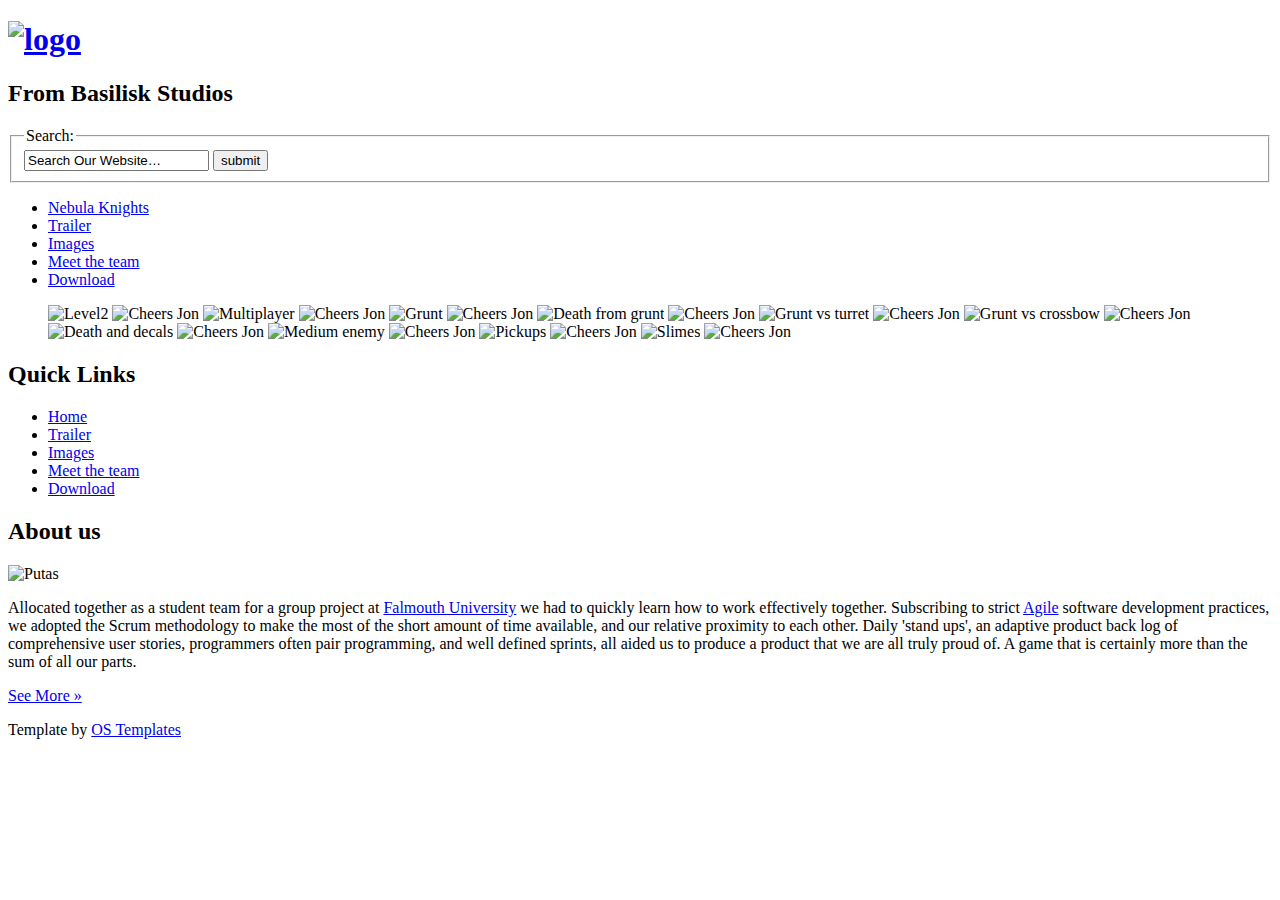
==== images.html @ 6d6c3a45 "Added a css template" ====
<!DOCTYPE html>
<html lang="en" dir="ltr">
<head>
    <title>Nebula Knights</title>
    <meta charset="iso-8859-1">
    <link rel="stylesheet" href="styles/layout.css" type="text/css">
</head>
<body background="images/knightspace1.png">
    <div class="wrapper row1">
        <header id="header" class="clear">
            <div id="hgroup">
                <h1><a href="https://basiliskstudios.github.io/nebulaknights/index.html"><img src="images/logo.jpg" alt="logo" style="width:160px;height:130px;"></a></h1>
                <h2>From Basilisk Studios</h2>
            </div>
            <form action="#" method="post">
                <fieldset>
                    <legend>Search:</legend>
                    <input type="text" value="Search Our Website&hellip;" onFocus="this.value=(this.value=='Search Our Website&hellip;')? '' : this.value ;">
                    <input type="submit" id="sf_submit" value="submit">
                </fieldset>
            </form>
            <nav>
                <ul>
                    <li><a href="https://basiliskstudios.github.io/nebulaknights/index.html">Nebula Knights</a></li>
                    <li><a href="https://basiliskstudios.github.io/nebulaknights/trailer.html">Trailer</a></li>
                    <li><a href="https://basiliskstudios.github.io/nebulaknights/images.html">Images</a></li>
                    <li><a href="https://basiliskstudios.github.io/nebulaknights/meettheteam.html">Meet the team</a></li>
                    <li class="last"><a href="https://basiliskstudios.github.io/nebulaknights/download.html">Download</a></li>
                </ul>
            </nav>
        </header>
    </div>

    <div class="wrapper row2">
        <div id="container" class="clear">
            <!-- Slider -->
            <section id="slider" class="clear">
                <figure>
                    <img src="ingame/web1.jpg" alt="Level2" style="width:1008px;height:567px;">
                    <img src="images/seal.png" alt="Cheers Jon" style="width:100px;height:100px;">
                    <img src="ingame/web2.jpg" alt="Multiplayer" style="width:1008px;height:567px;">
                    <img src="images/seal.png" alt="Cheers Jon" style="width:100px;height:100px;">
                    <img src="ingame/web3.jpg" alt="Grunt" style="width:1008px;height:567px;">
                    <img src="images/seal.png" alt="Cheers Jon" style="width:100px;height:100px;">
                    <img src="ingame/web4.jpg" alt="Death from grunt" style="width:1008px;height:567px;">
                    <img src="images/seal.png" alt="Cheers Jon" style="width:100px;height:100px;">
                    <img src="ingame/web5.jpg" alt="Grunt vs turret" style="width:1008px;height:567px;">
                    <img src="images/seal.png" alt="Cheers Jon" style="width:100px;height:100px;">
                    <img src="ingame/web6.jpg" alt="Grunt vs crossbow" style="width:1008px;height:567px;">
                    <img src="images/seal.png" alt="Cheers Jon" style="width:100px;height:100px;">
                    <img src="ingame/web7.jpg" alt="Death and decals" style="width:1008px;height:567px;">
                    <img src="images/seal.png" alt="Cheers Jon" style="width:100px;height:100px;">
                    <img src="ingame/web8.jpg" alt="Medium enemy" style="width:1008px;height:567px;">
                    <img src="images/seal.png" alt="Cheers Jon" style="width:100px;height:100px;">
                    <img src="ingame/web9.jpg" alt="Pickups" style="width:1008px;height:567px;">
                    <img src="images/seal.png" alt="Cheers Jon" style="width:100px;height:100px;">
                    <img src="ingame/web10.jpg" alt="Slimes" style="width:1008px;height:567px;">
                    <img src="images/seal.png" alt="Cheers Jon" style="width:100px;height:100px;">
                </figure>
            </section>
        </div>
    </div>
    <div class="wrapper row2">
        <div id="container" class="clear">
            <div id="homepage" class="last clear">
                <section class="one_quarter">
                    <h2 class="title">Quick Links</h2>
                    <nav>
                        <ul>
                            <li><a href="https://basiliskstudios.github.io/nebulaknights/index.html">Home</a></li>
                            <li><a href="https://basiliskstudios.github.io/nebulaknights/trailer.html">Trailer</a></li>
                            <li><a href="https://basiliskstudios.github.io/nebulaknights/images.html">Images</a></li>
                            <li><a href="https://basiliskstudios.github.io/nebulaknights/meettheteam.html">Meet the team</a></li>
                            <li class="last"><a href="https://basiliskstudios.github.io/nebulaknights/download.html">Download</a></li>
                        </ul>
                    </nav>
                </section>
                <section class="three_quarter lastbox">
                    <h2 class="title">About us</h2>
                    <img class="imgl" src="images/teamphoto.jpg" alt="Putas" style="width:160px;height:100px;">
                    <p>Allocated together as a student team for a group project at <a href="https://www.falmouth.ac.uk/">Falmouth University</a> we had to quickly learn how to work effectively together.  Subscribing to strict <a href="http://agilemanifesto.org/">Agile</a> software development practices, we adopted the Scrum methodology to make the most of the short amount of time available, and our relative proximity to each other.  Daily 'stand ups', an adaptive product back log of comprehensive user stories, programmers often pair programming, and well defined sprints, all aided us to produce a product that we are all truly proud of.  A game that is certainly more than the sum of all our parts.</p>
                    <footer class="more"><a href="https://basiliskstudios.github.io/nebulaknights/meettheteam.html">See More &raquo;</a></footer>
                </section>
            </div>
        </div>
    </div>
    <div class="wrapper row3">
        <footer id="footer" class="clear">
            <p class="fl_right">Template by <a href="http://www.os-templates.com/" title="Free Website Templates">OS Templates</a></p>
        </footer>
    </div>

</body>
</html>
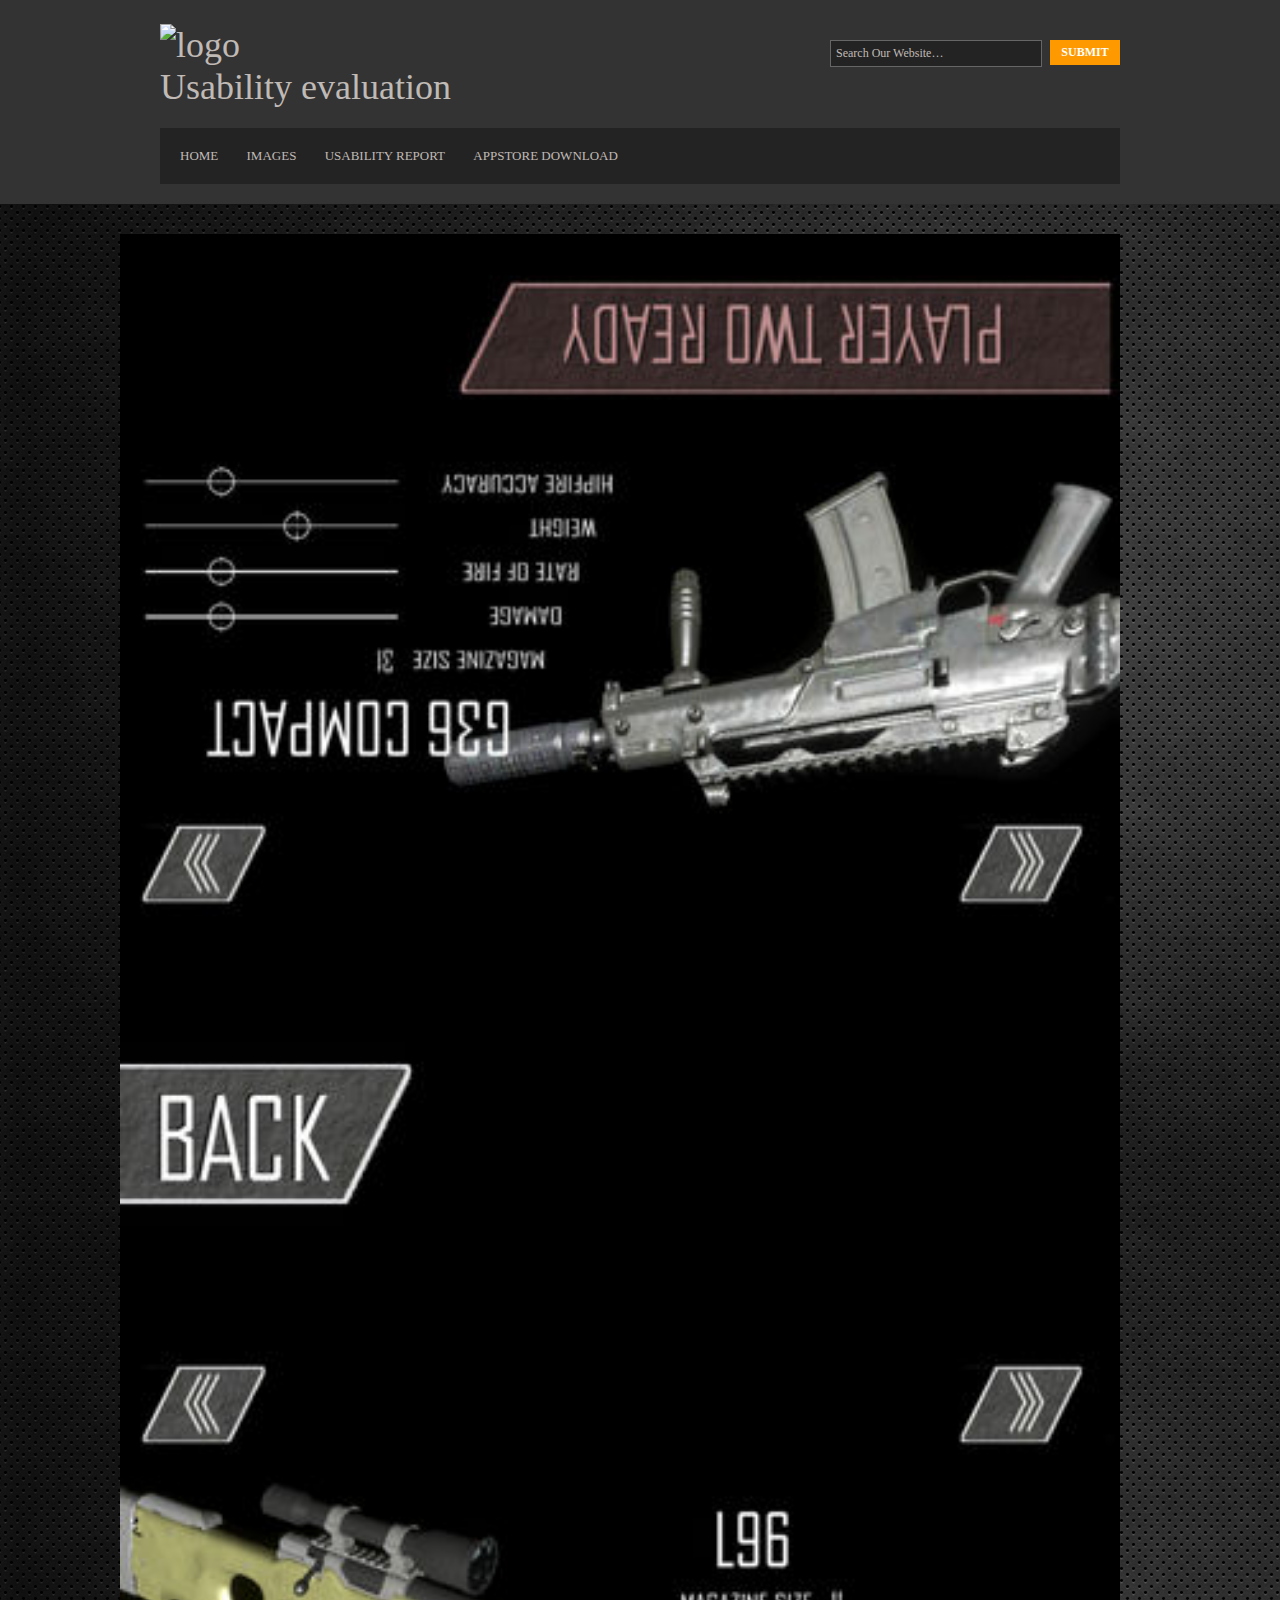
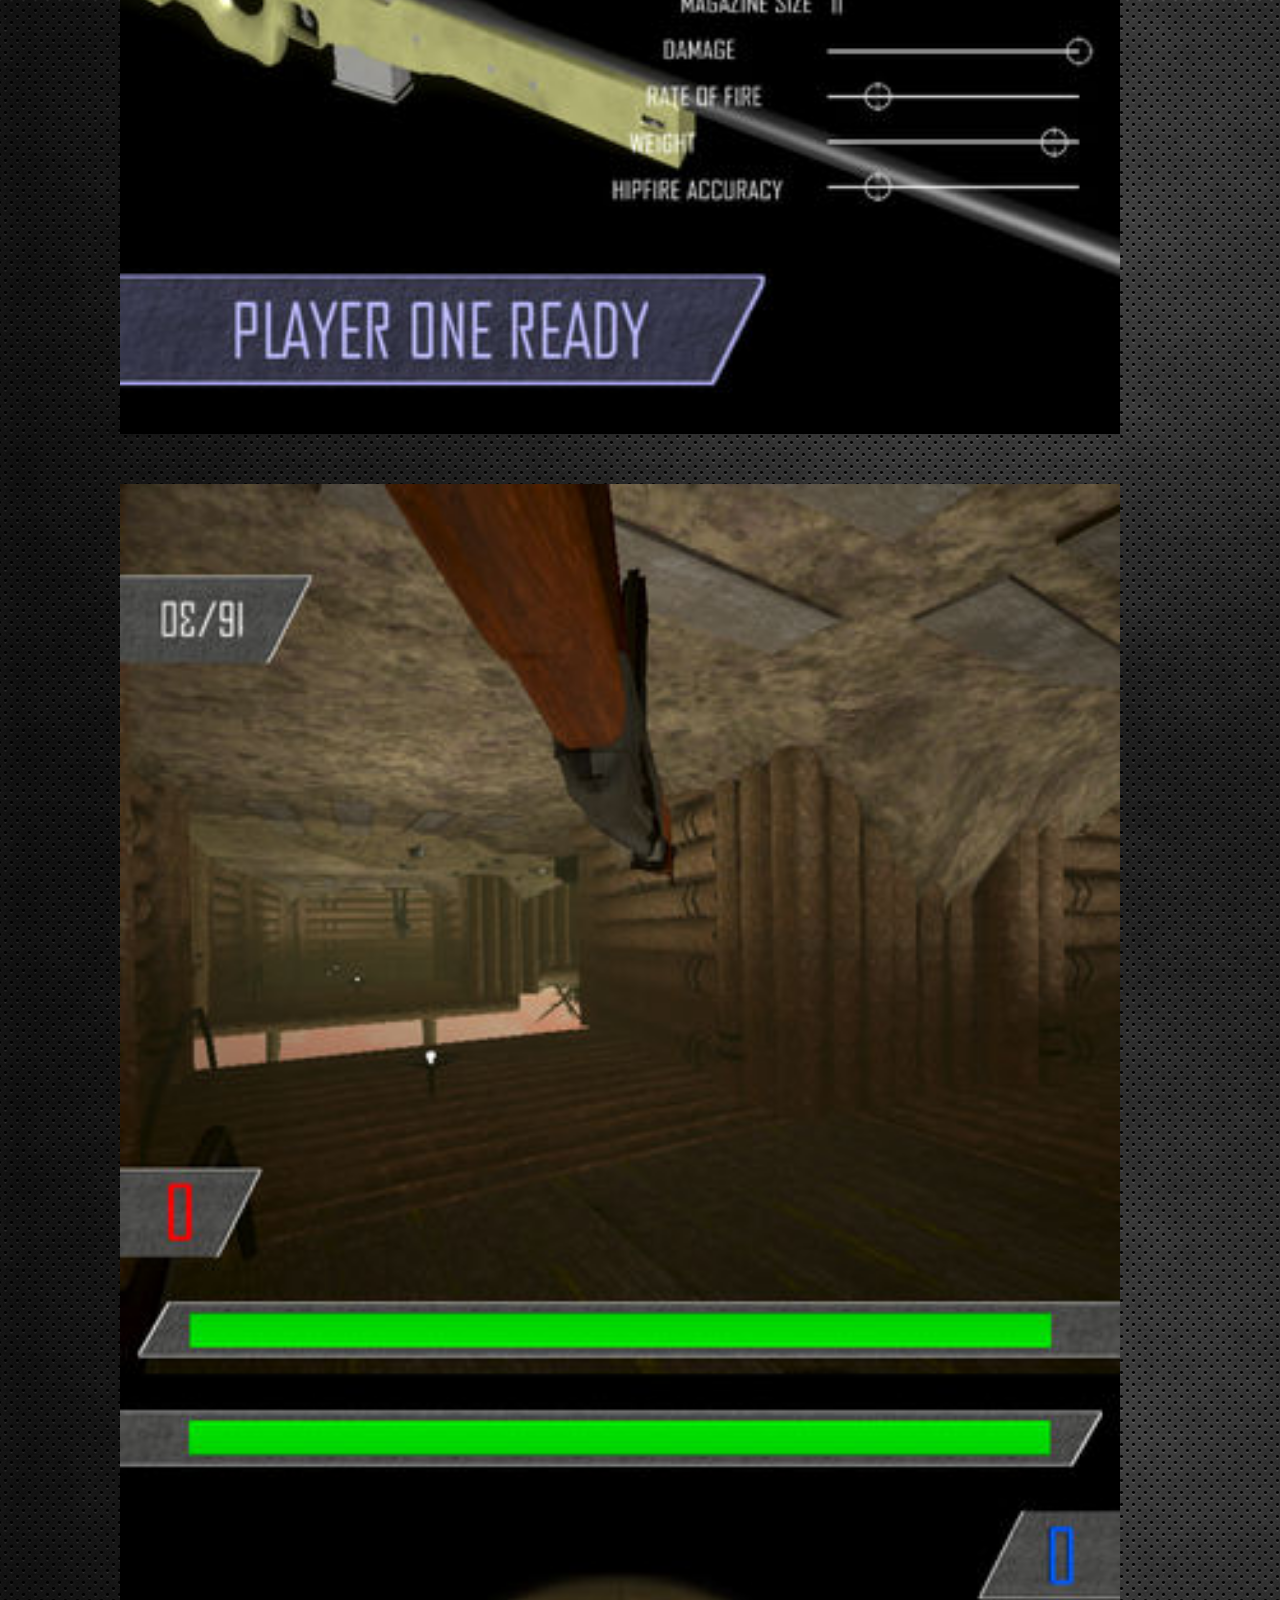
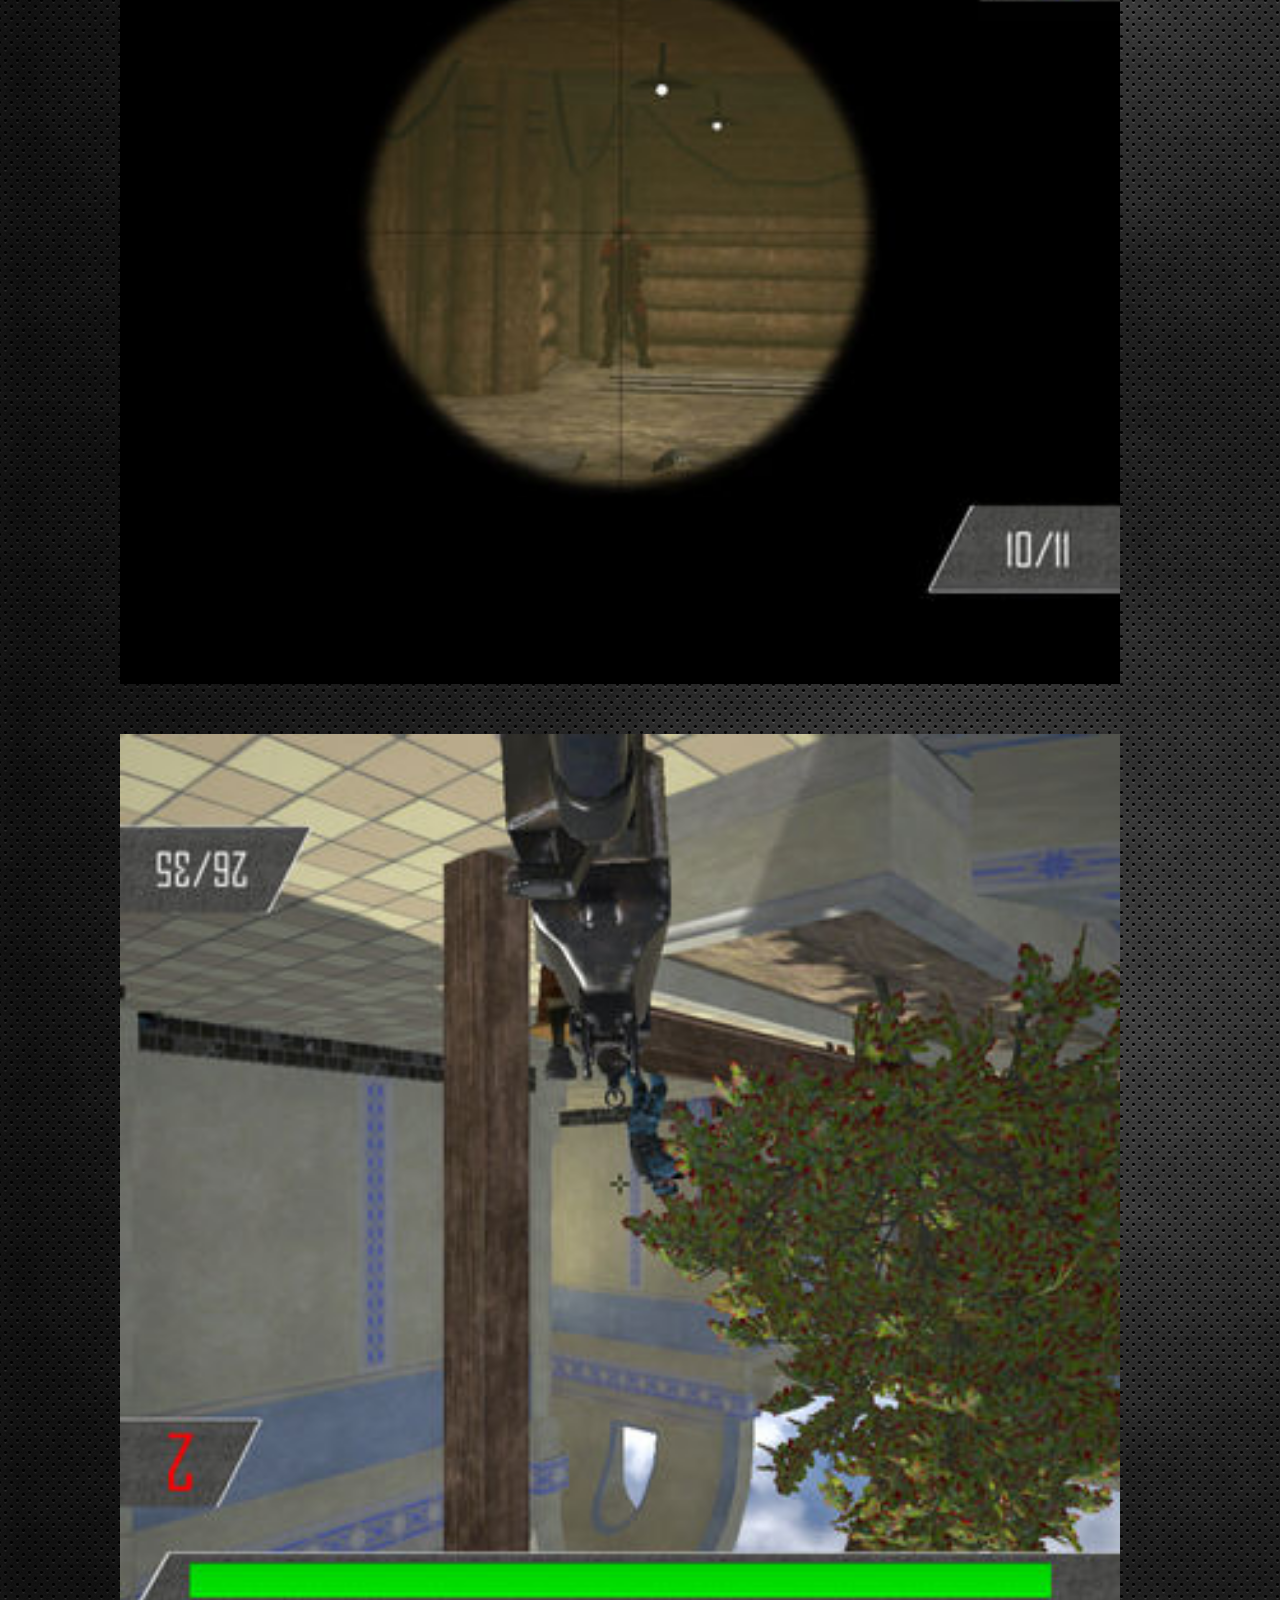
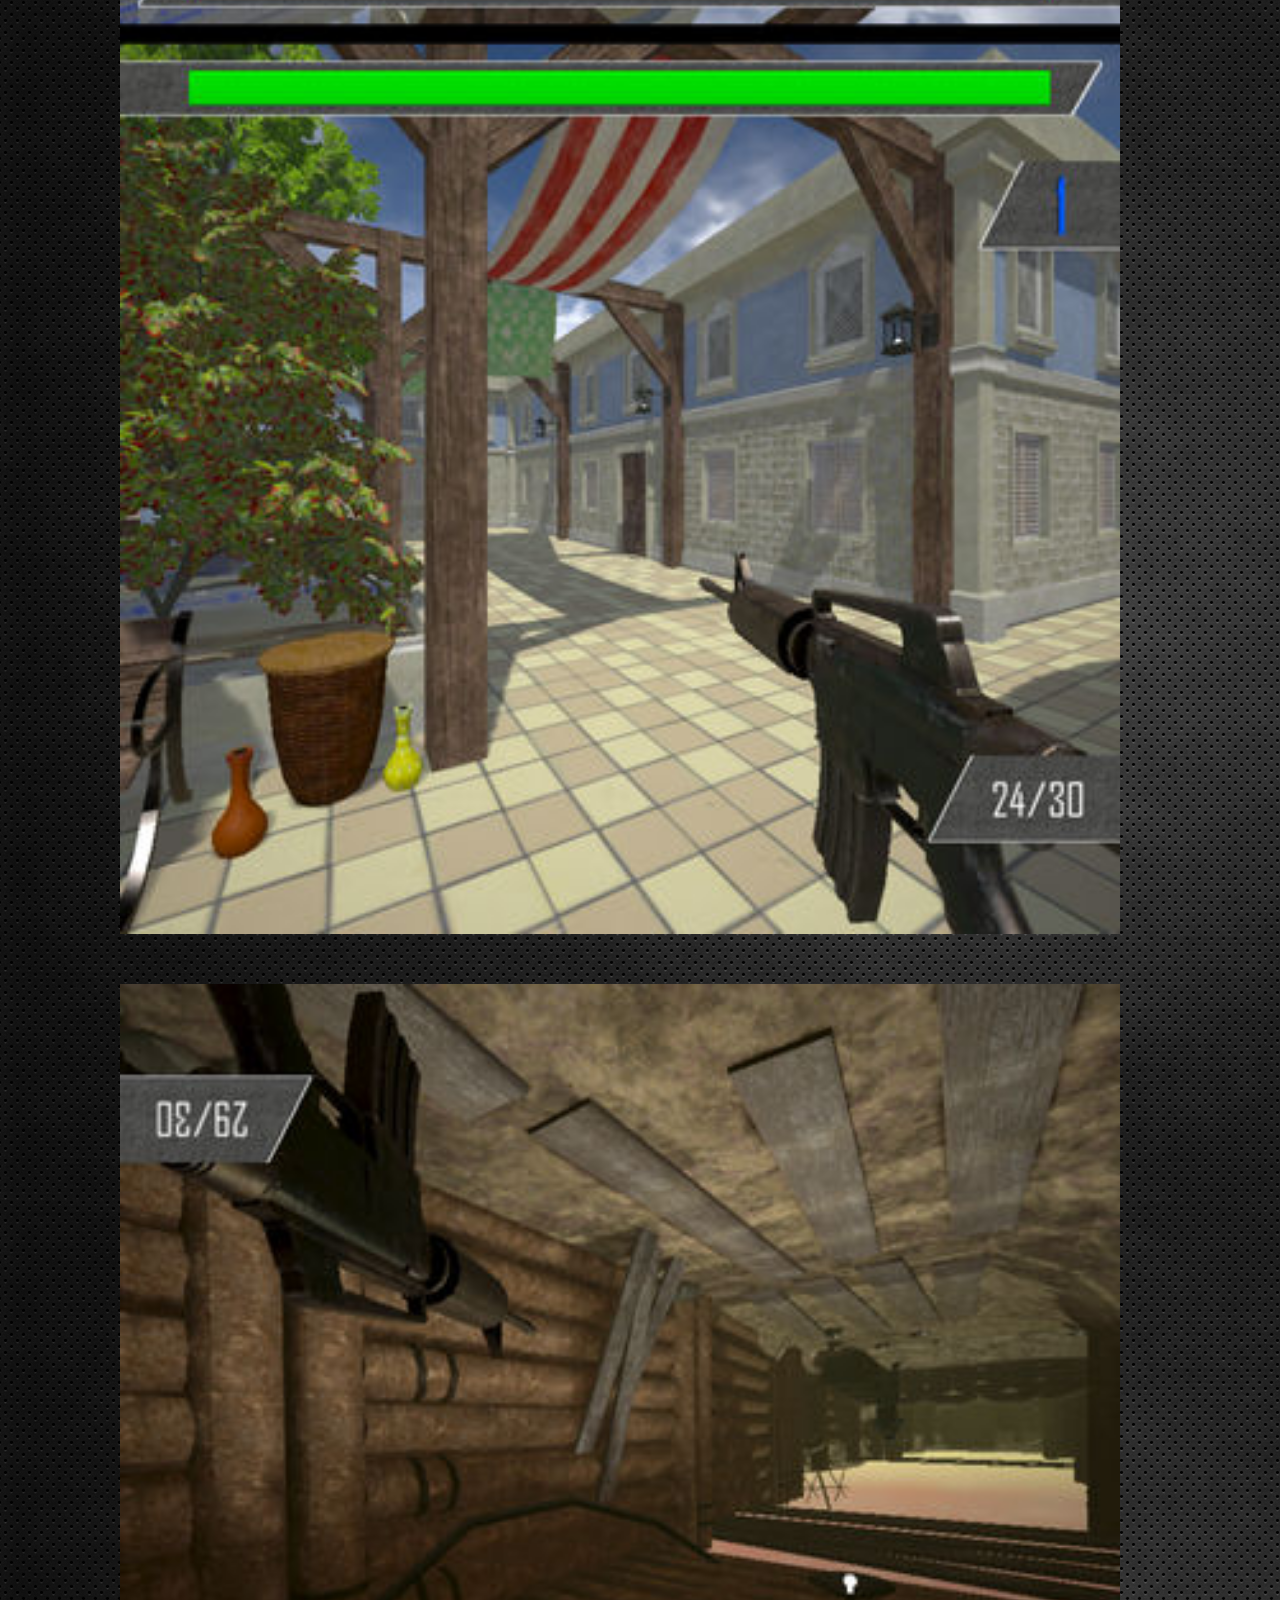
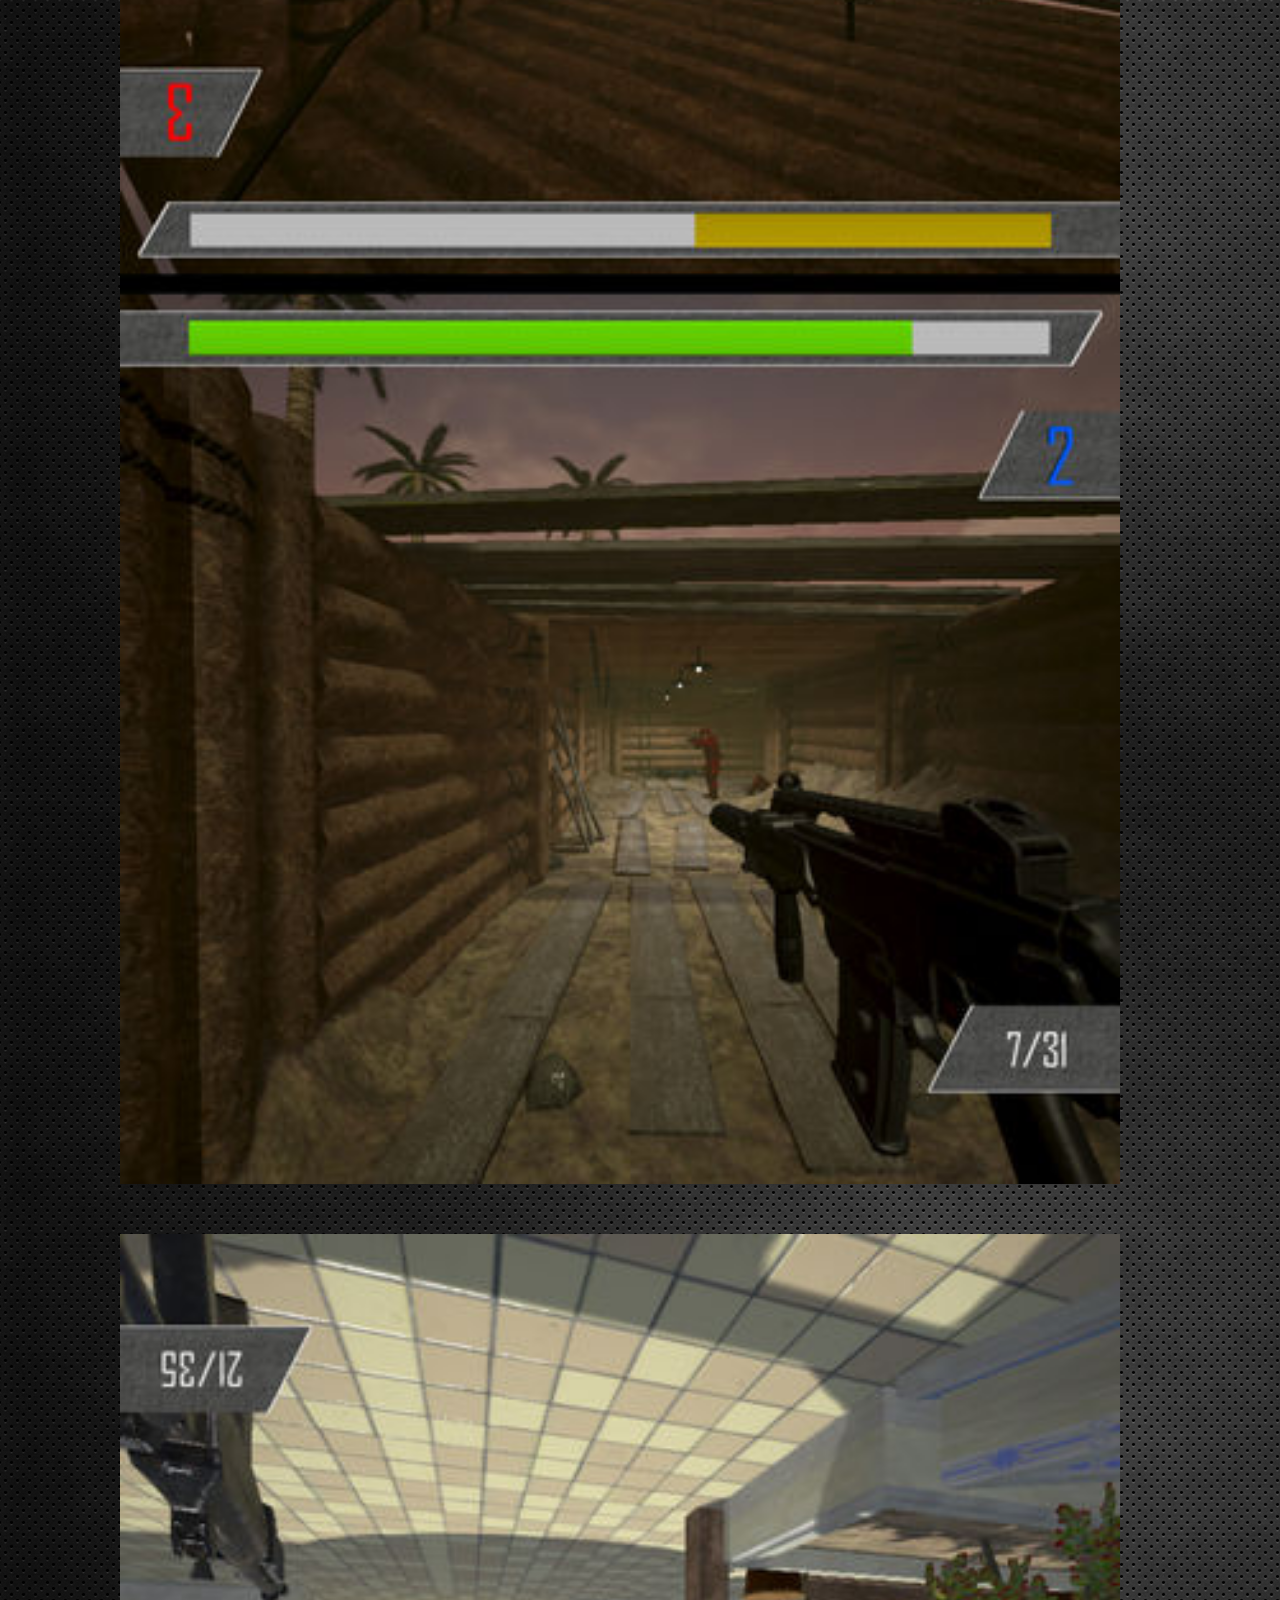
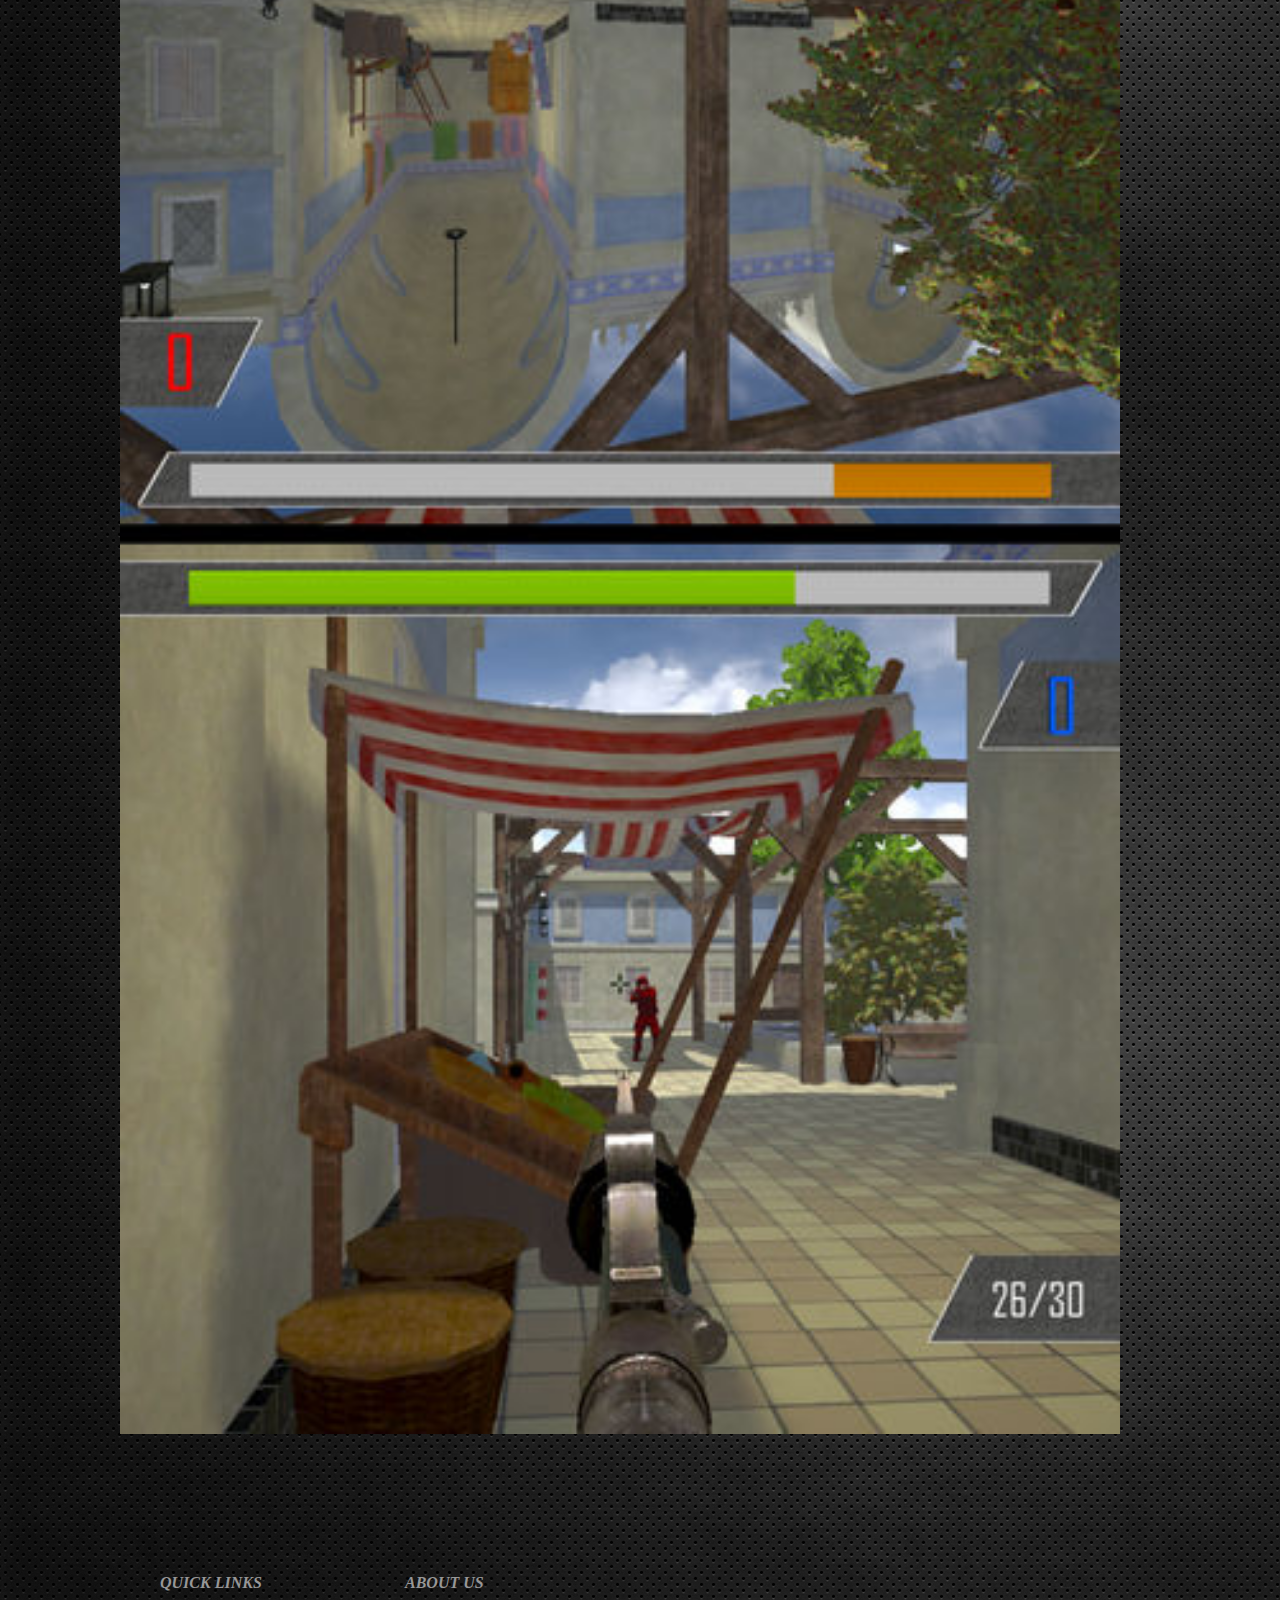
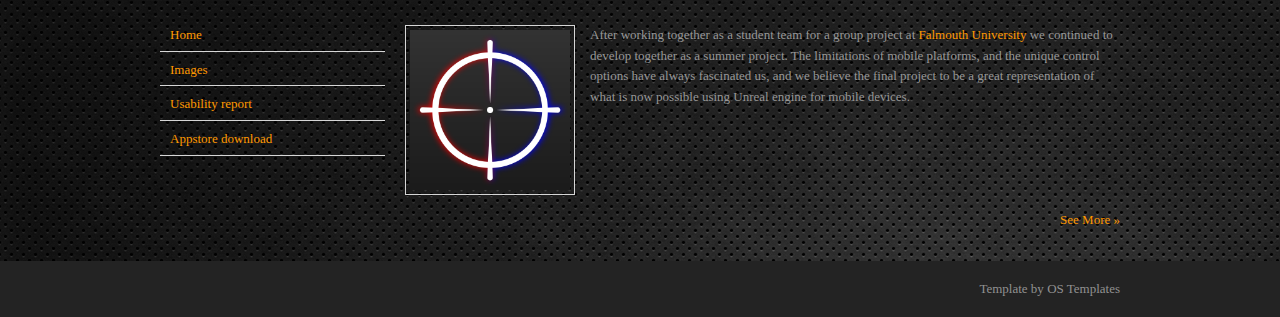
==== commit 70d86142: "Fixed image stretching" ====
--- a/images.html
+++ b/images.html
@@ -1,16 +1,17 @@
 <!DOCTYPE html>
 <html lang="en" dir="ltr">
 <head>
-    <title>Nebula Knights</title>
+    <title>Battle Screens: Multiplayer Shooter - Usability report</title>
     <meta charset="iso-8859-1">
-    <link rel="stylesheet" href="styles/layout.css" type="text/css">
+    <link rel="stylesheet" href="css/layout.css" type="text/css">
+    <!--[if lt IE 9]><script src="scripts/html5shiv.js"></script><![endif]-->
 </head>
-<body background="images/knightspace1.png">
+<body background="images/metal.jpg">
     <div class="wrapper row1">
         <header id="header" class="clear">
             <div id="hgroup">
-                <h1><a href="https://basiliskstudios.github.io/nebulaknights/index.html"><img src="images/logo.jpg" alt="logo" style="width:160px;height:130px;"></a></h1>
-                <h2>From Basilisk Studios</h2>
+                <h1><a href="https://stompyy.github.io/comp210-interface-evaluation/index.html"><img src="images/BSLogo1024.PNG" alt="logo" style="width:1014px;height:193px;"></a></h1>
+                <h1>Usability evaluation</h1>
             </div>
             <form action="#" method="post">
                 <fieldset>
@@ -21,11 +22,10 @@
             </form>
             <nav>
                 <ul>
-                    <li><a href="https://basiliskstudios.github.io/nebulaknights/index.html">Nebula Knights</a></li>
-                    <li><a href="https://basiliskstudios.github.io/nebulaknights/trailer.html">Trailer</a></li>
-                    <li><a href="https://basiliskstudios.github.io/nebulaknights/images.html">Images</a></li>
-                    <li><a href="https://basiliskstudios.github.io/nebulaknights/meettheteam.html">Meet the team</a></li>
-                    <li class="last"><a href="https://basiliskstudios.github.io/nebulaknights/download.html">Download</a></li>
+                    <li><a href="https://stompyy.github.io/comp210-interface-evaluation/index.html">Home</a></li>
+                    <li><a href="https://stompyy.github.io/comp210-interface-evaluation/images.html">Images</a></li>
+                    <li><a href="https://stompyy.github.io/comp210-interface-evaluation/usability.html">Usability report</a></li>
+                    <li class="last"><a href="https://itunes.apple.com/us/app/battle-screens-multiplayer-shooter/id1265632895?mt=8">Appstore download</a></li>
                 </ul>
             </nav>
         </header>
@@ -36,59 +36,48 @@
             <!-- Slider -->
             <section id="slider" class="clear">
                 <figure>
-                    <img src="ingame/web1.jpg" alt="Level2" style="width:1008px;height:567px;">
-                    <img src="images/seal.png" alt="Cheers Jon" style="width:100px;height:100px;">
-                    <img src="ingame/web2.jpg" alt="Multiplayer" style="width:1008px;height:567px;">
-                    <img src="images/seal.png" alt="Cheers Jon" style="width:100px;height:100px;">
-                    <img src="ingame/web3.jpg" alt="Grunt" style="width:1008px;height:567px;">
-                    <img src="images/seal.png" alt="Cheers Jon" style="width:100px;height:100px;">
-                    <img src="ingame/web4.jpg" alt="Death from grunt" style="width:1008px;height:567px;">
-                    <img src="images/seal.png" alt="Cheers Jon" style="width:100px;height:100px;">
-                    <img src="ingame/web5.jpg" alt="Grunt vs turret" style="width:1008px;height:567px;">
-                    <img src="images/seal.png" alt="Cheers Jon" style="width:100px;height:100px;">
-                    <img src="ingame/web6.jpg" alt="Grunt vs crossbow" style="width:1008px;height:567px;">
-                    <img src="images/seal.png" alt="Cheers Jon" style="width:100px;height:100px;">
-                    <img src="ingame/web7.jpg" alt="Death and decals" style="width:1008px;height:567px;">
-                    <img src="images/seal.png" alt="Cheers Jon" style="width:100px;height:100px;">
-                    <img src="ingame/web8.jpg" alt="Medium enemy" style="width:1008px;height:567px;">
-                    <img src="images/seal.png" alt="Cheers Jon" style="width:100px;height:100px;">
-                    <img src="ingame/web9.jpg" alt="Pickups" style="width:1008px;height:567px;">
-                    <img src="images/seal.png" alt="Cheers Jon" style="width:100px;height:100px;">
-                    <img src="ingame/web10.jpg" alt="Slimes" style="width:1008px;height:567px;">
-                    <img src="images/seal.png" alt="Cheers Jon" style="width:100px;height:100px;">
+                    <img src="images/WeaponSelect392x696bb.jpg" alt="Weapon select" style="width:1000px;height:1800px;margin-bottom:50px;">
+                    <img src="images/SnipeTrenches392x696bb.jpg" alt="Trenches snipe" style="width:1000px;height:1800px;margin-bottom:50px;">
+                    <img src="images/ARsBazaar392x696bb.jpg" alt="Bazaar" style="width:1000px;height:1800px;margin-bottom:50px;">
+                    <img src="images/ARsTrenches392x696bb.jpg" alt="Trenches AR" style="width:1000px;height:1800px;margin-bottom:50px;">
+                    <img src="images/ARs2Bazaar392x696bb.jpg" alt="Bazaar" style="width:1000px;height:1800px;margin-bottom:50px;">
                 </figure>
             </section>
         </div>
     </div>
     <div class="wrapper row2">
         <div id="container" class="clear">
+            <!-- ########################################################################################## -->
+            <!-- ########################################################################################## -->
+            <!-- ########################################################################################## -->
+            <!-- ########################################################################################## -->
             <div id="homepage" class="last clear">
                 <section class="one_quarter">
                     <h2 class="title">Quick Links</h2>
                     <nav>
                         <ul>
-                            <li><a href="https://basiliskstudios.github.io/nebulaknights/index.html">Home</a></li>
-                            <li><a href="https://basiliskstudios.github.io/nebulaknights/trailer.html">Trailer</a></li>
-                            <li><a href="https://basiliskstudios.github.io/nebulaknights/images.html">Images</a></li>
-                            <li><a href="https://basiliskstudios.github.io/nebulaknights/meettheteam.html">Meet the team</a></li>
-                            <li class="last"><a href="https://basiliskstudios.github.io/nebulaknights/download.html">Download</a></li>
+                            <li><a href="https://stompyy.github.io/comp210-interface-evaluation/index.html">Home</a></li>
+                            <li><a href="https://stompyy.github.io/comp210-interface-evaluation/images.html">Images</a></li>
+                            <li><a href="https://stompyy.github.io/comp210-interface-evaluation/usability.html">Usability report</a></li>
+                            <li class="last"><a href="https://itunes.apple.com/us/app/battle-screens-multiplayer-shooter/id1265632895?mt=8">Appstore download</a></li>
                         </ul>
                     </nav>
                 </section>
                 <section class="three_quarter lastbox">
                     <h2 class="title">About us</h2>
-                    <img class="imgl" src="images/teamphoto.jpg" alt="Putas" style="width:160px;height:100px;">
-                    <p>Allocated together as a student team for a group project at <a href="https://www.falmouth.ac.uk/">Falmouth University</a> we had to quickly learn how to work effectively together.  Subscribing to strict <a href="http://agilemanifesto.org/">Agile</a> software development practices, we adopted the Scrum methodology to make the most of the short amount of time available, and our relative proximity to each other.  Daily 'stand ups', an adaptive product back log of comprehensive user stories, programmers often pair programming, and well defined sprints, all aided us to produce a product that we are all truly proud of.  A game that is certainly more than the sum of all our parts.</p>
-                    <footer class="more"><a href="https://basiliskstudios.github.io/nebulaknights/meettheteam.html">See More &raquo;</a></footer>
+                    <img class="imgl" src="images/AppIcon.png" alt="AppIcon" style="width:160px;height:160px;">
+                    <p>After working together as a student team for a group project at <a href="https://www.falmouth.ac.uk/">Falmouth University</a> we continued to develop together as a summer project.  The limitations of mobile platforms, and the unique control options have always fascinated us, and we believe the final project to be a great representation of what is now possible using Unreal engine for mobile devices.</p>
+                    <footer class="more"><a href="https://stompyy.github.io/comp210-interface-evaluation/images.html">See More &raquo;</a></footer>
                 </section>
             </div>
+            <!-- / content body -->
         </div>
     </div>
+    <!-- Footer -->
     <div class="wrapper row3">
         <footer id="footer" class="clear">
             <p class="fl_right">Template by <a href="http://www.os-templates.com/" title="Free Website Templates">OS Templates</a></p>
         </footer>
     </div>
-
 </body>
 </html>
--- a/css/layout.css
+++ b/css/layout.css
@@ -0,0 +1,152 @@
+w/*
+HTML 5 Template Name: Basic 90
+File: Layout CSS
+Author: OS Templates
+Author URI: http://www.os-templates.com/
+Licence: <a href="http://www.os-templates.com/template-terms">Website Template Licence</a>
+*/
+
+html{overflow-y:scroll;} /* Forces a scrollbar when the viewport is larger than the websites content - CSS3 */
+
+body{margin:0; padding:0; font-size:13px; font-family:Georgia, "Times New Roman", Times, serif; color:#919191; background-color:#232323;}
+
+.clear:after{content:"."; display:block; height:0; clear:both; visibility:hidden; line-height:0;}
+.clear{display:block; clear:both;}
+html[xmlns] .clear{display:block;}
+* html .clear{height:1%;}
+
+a{outline:none; text-decoration:none;}
+
+code{font-weight:normal; font-style:normal; font-family:Georgia, "Times New Roman", Times, serif;}
+
+.fl_left{float:left;}
+.fl_right{float:right;}
+
+img{margin:0; padding:0; border:none; line-height:normal; vertical-align:middle;}
+.imgholder, .imgl, .imgr{padding:4px; border:1px solid #D6D6D6; text-align:center;}
+.imgl{float:left; margin:0 15px 15px 0; clear:left;}
+.imgr{float:right; margin:0 0 15px 15px; clear:right;}
+
+/*----------------------------------------------HTML 5 Overrides-------------------------------------*/
+
+address, article, aside, figcaption, figure, footer, header, nav, section{display:block; margin:0; padding:0;}
+
+q{display:block; padding:0 10px 8px 10px; color:#979797; background-color:#ECECEC; font-style:italic; line-height:normal;}
+q:before{content:'� '; font-size:26px;}
+q:after{content:' �'; font-size:26px; line-height:0;}
+
+/* ----------------------------------------------Wrapper-------------------------------------*/
+
+div.wrapper{display:block; width:100%; margin:0; padding:0; text-align:left;}
+
+.row1, .row1 a{color:#C0BAB6; background-color:#333333;}
+.row2 {
+    color: #979797;
+    background-image: url("background.png");
+    background-repeat: no-repeat;
+}
+.row2 a{color:#FF9900; }
+.row3, .row3 a{color:#919191; background-color:#232323;}
+
+/*----------------------------------------------Generalise-------------------------------------*/
+
+#header, #container, #footer{display:block; width:960px; margin:0 auto;}
+
+nav ul{margin:0; padding:0; list-style:none;}
+
+h1, h2, h3, h4, h5, h6{margin:0; padding:0; font-size:22px; font-weight:normal; font-style:italic; line-height:normal;}
+
+address{font-style:normal;}
+
+blockquote, q{display:block; padding:8px 10px; color:#979797; background-color:#ECECEC; font-style:italic; line-height:normal;}
+blockquote:before, q:before{content:'� '; font-size:26px;}
+blockquote:after, q:after{content:' �'; font-size:26px; line-height:0;}
+
+form, fieldset, legend{margin:0; padding:0; border:none;}
+legend{display:none;}
+input, textarea, select{font-size:12px; font-family:Georgia,"Times New Roman",Times,serif;}
+
+.one_quarter, .two_quarter, .three_quarter, .four_quarter{display:block; float:left; margin:0 20px 0 0;}
+.one_quarter{width:225px;}
+.two_quarter{width:470px;}
+.three_quarter{width:715px;}
+.four_quarter{width:960px; float:none; margin-right:0; clear:both;}
+
+.one_third, .two_third, .three_third{display:block; float:left; margin:0 30px 0 0;}
+.one_third{width:300px;}
+.two_third{width:630px;}
+.three_third{width:960px; float:none; margin-right:0; clear:both;}
+
+.lastbox{margin-right:0;}
+
+/*----------------------------------------------Header-------------------------------------*/
+
+#header{padding:20px 0;}
+
+#header #hgroup{float:left; margin:0 0 20px 0;}
+#header #hgroup h1, #header #hgroup h2{font-weight:normal; font-style:normal; text-transform:none;}
+#header #hgroup h1{font-size:36px;}
+#header #hgroup h2{font-size:13px;}
+
+#header form{display:block; width:290px; float:right; margin:20px 0; padding:0;}
+#header form input{display:block; float:left; width:200px; margin:0; padding:5px; color:#C0BAB6; background-color:#232323; border:1px solid #666666;}
+#header form #sf_submit{display:block; float:right; width:70px; font-size:12px; font-weight:bold; text-transform:uppercase; color:#FFFFFF; background-color:#FF9900; border:none; cursor:pointer;}
+
+#header nav{display:block; width:100%; margin:0; padding:20px 0; color:#C0BAB6; background-color:#232323; clear:both;}
+#header nav ul{padding:0 20px;}
+#header nav li{display:inline; margin-right:25px; text-transform:uppercase;}
+#header nav li.last{margin-right:0;}
+#header nav li a{color:#C0BAB6; background-color:#232323;}
+#header nav li a:hover{color:#FF9900; background-color:#232323;}
+
+/*----------------------------------------------Content Area-------------------------------------*/
+
+#container{padding:30px 0;}
+#container section{display:block; margin-bottom:30px; padding:0;}
+#container .last{margin:0;}
+#container .more{text-align:right;}
+
+/* ------Slider-----*/
+
+#container #slider{width:100%;}
+#container #slider figure{}
+#container #slider figure img{float:right; width:630px; height:800px;}
+#container #slider figure figcaption{display:block; float:left; width:360px; height:800px; padding:20px; overflow:hidden; color:#989898; background-color:#464646; line-height:1.6em;}
+#container #slider figure figcaption a{color:#FF9900; background-color:#464646;}
+#container #slider figure h2{font-size:42px; font-weight:normal; font-style:italic; text-transform:none;}
+#container #slider figure footer{}
+
+/* ------Main Content-----*/
+
+#container #intro{width:100%; margin-bottom:60px; padding-bottom:20px; border-bottom:1px solid #D6D6D6;}
+#container #intro section{width:100%;}
+#container #intro section article{}
+#container #intro section article h2{margin-bottom:15px;}
+#container #intro section article p{}
+#container #intro section article figure ul{display:block; width:100%; margin:0; padding:0; list-style:none;}
+#container #intro section article figure ul li{display:inline-block; float:left; margin:0 25px 0 0;}
+#container #intro section article figure ul li.last{margin:0;}
+#container #intro section article figure ul li img{width:130px; height:130px; margin:0; padding:4px; border:1px solid #D6D6D6;}
+#container #intro section article figure figcaption{display:block; width:100%; margin-top:20px; clear:both; text-align:center; text-transform:uppercase; font-weight:bold;}
+
+#container #homepage{display:block; width:100%; line-height:1.6em;}
+#container #homepage section{margin-bottom:0;}
+#container #homepage section h2.title{margin:0 0 25px 0; padding:0 0 8px 0; font-size:16px; font-weight:bold; text-transform:uppercase;}
+#container #homepage section footer{clear:both;}
+
+/* ------Blogposts-----*/
+
+#container #homepage section article header h2{font-size:13px; font-weight:bold;}
+#container #homepage section article address, #container #homepage section article time{font-size:10px; font-style:normal;}
+#container #homepage section article footer{text-align:left;}
+
+/* ------Quick Links-----*/
+
+#container #homepage section nav li{margin:0 0 8px 0; padding:0 0 5px 0; border-bottom:1px solid #D6D6D6;}
+#container #homepage section nav li.last{margin:0;}
+#container #homepage section nav a{padding:0 0 0 10px; background:url("../images/arrow.gif") left center no-repeat;}
+
+/*----------------------------------------------Footer-------------------------------------*/
+
+#footer{padding:20px 0;}
+#footer p{margin:0; padding:0;}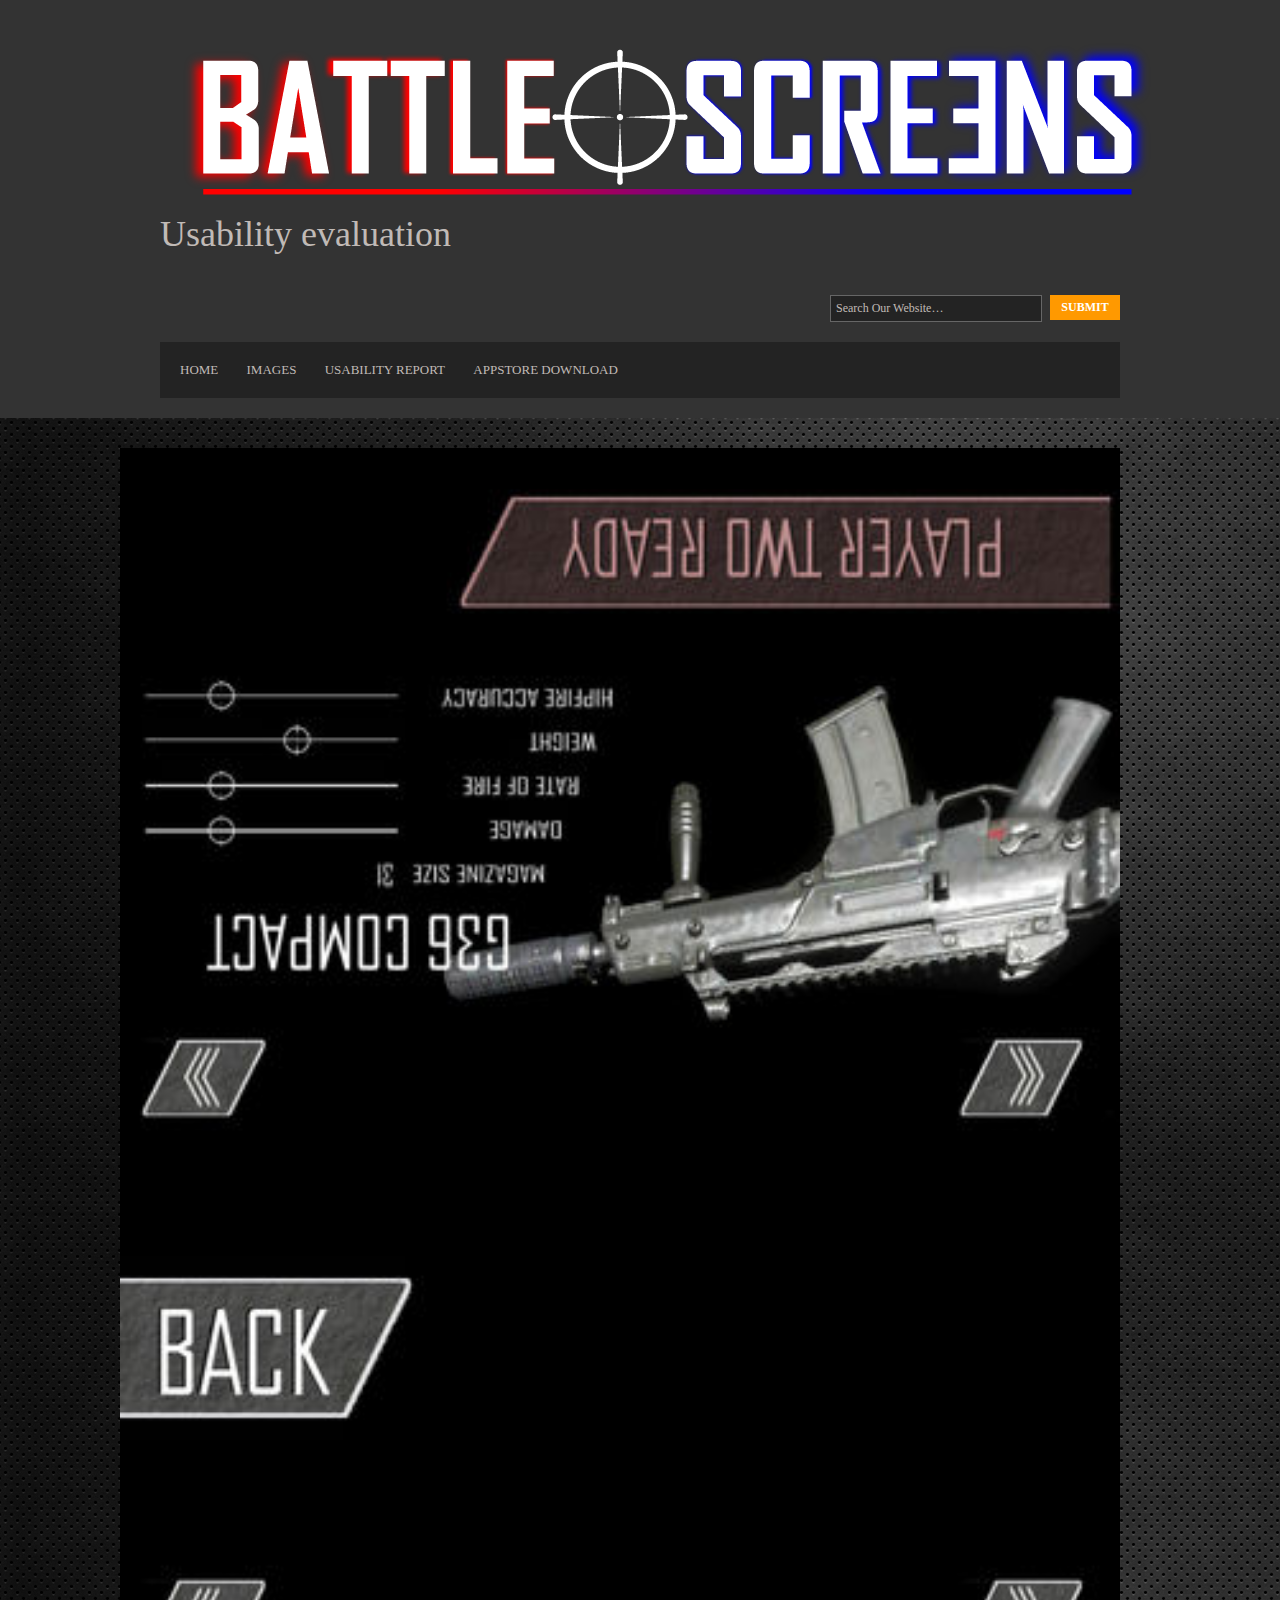
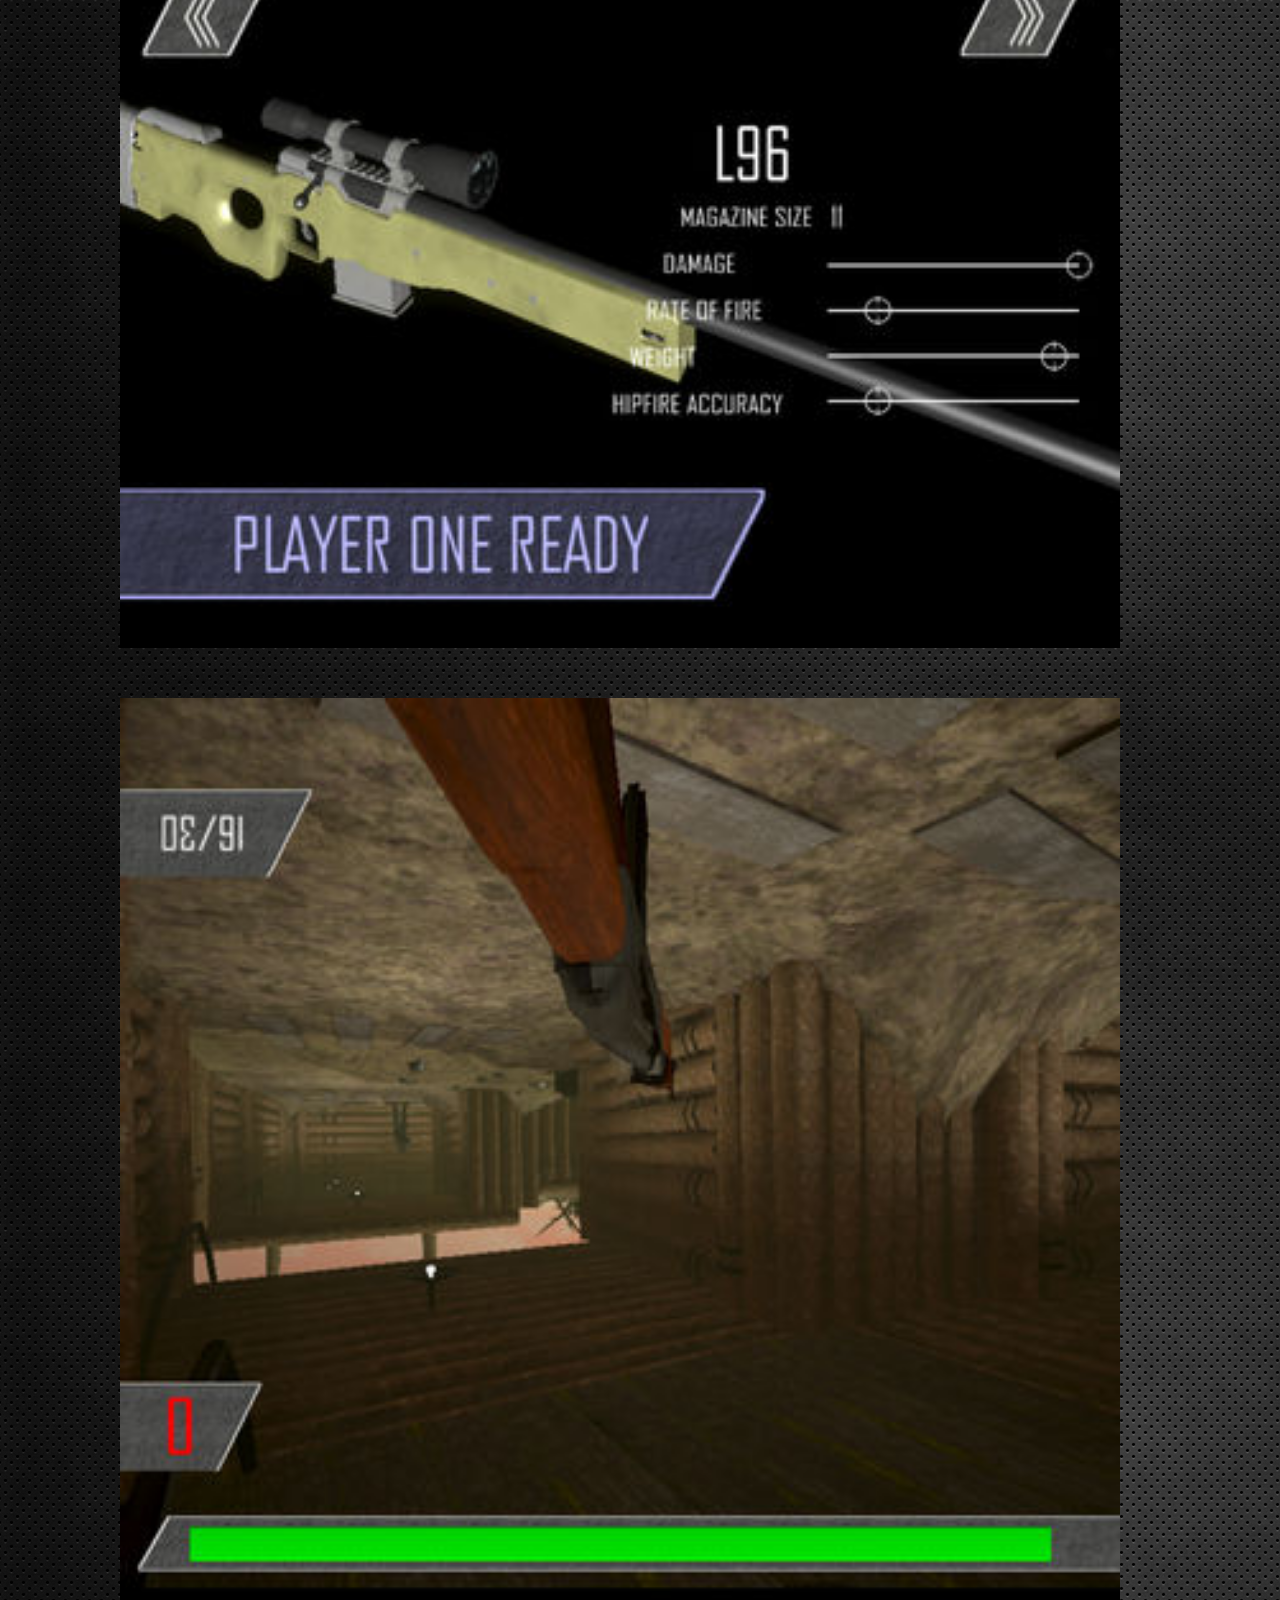
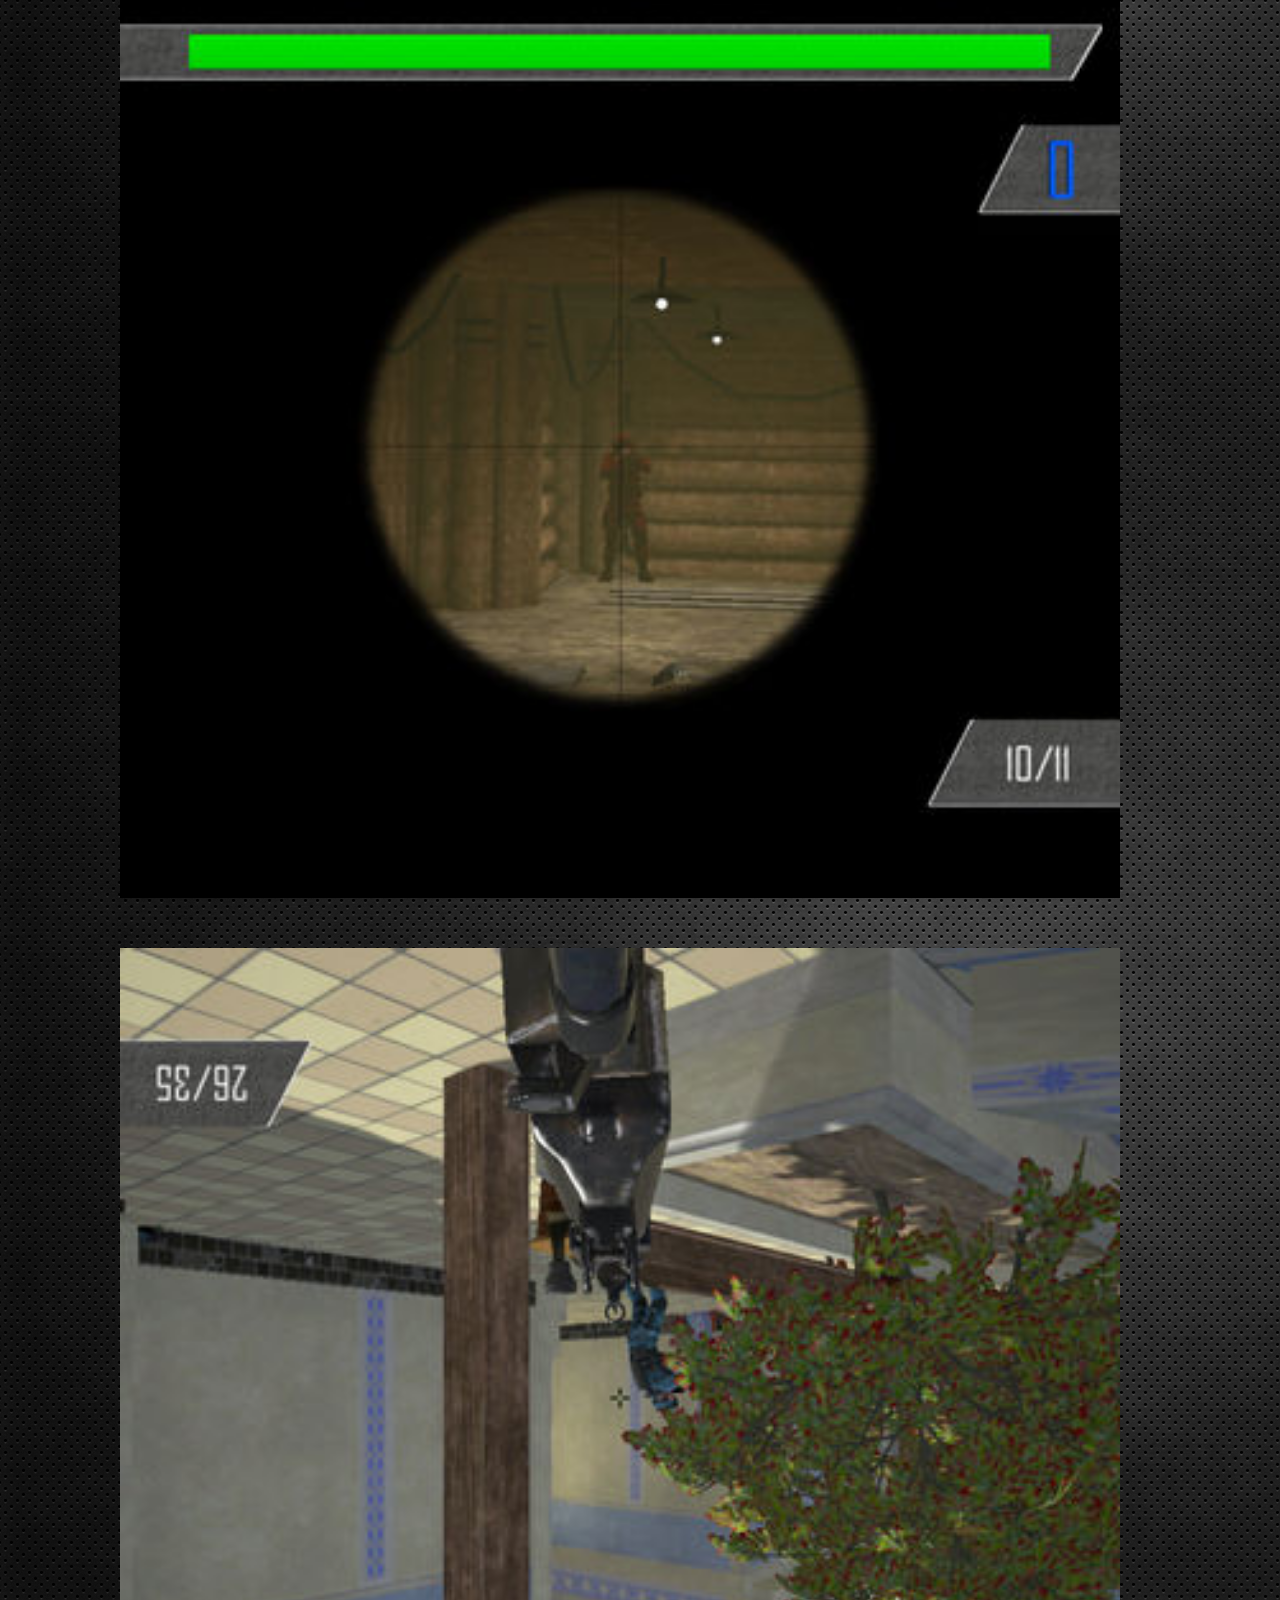
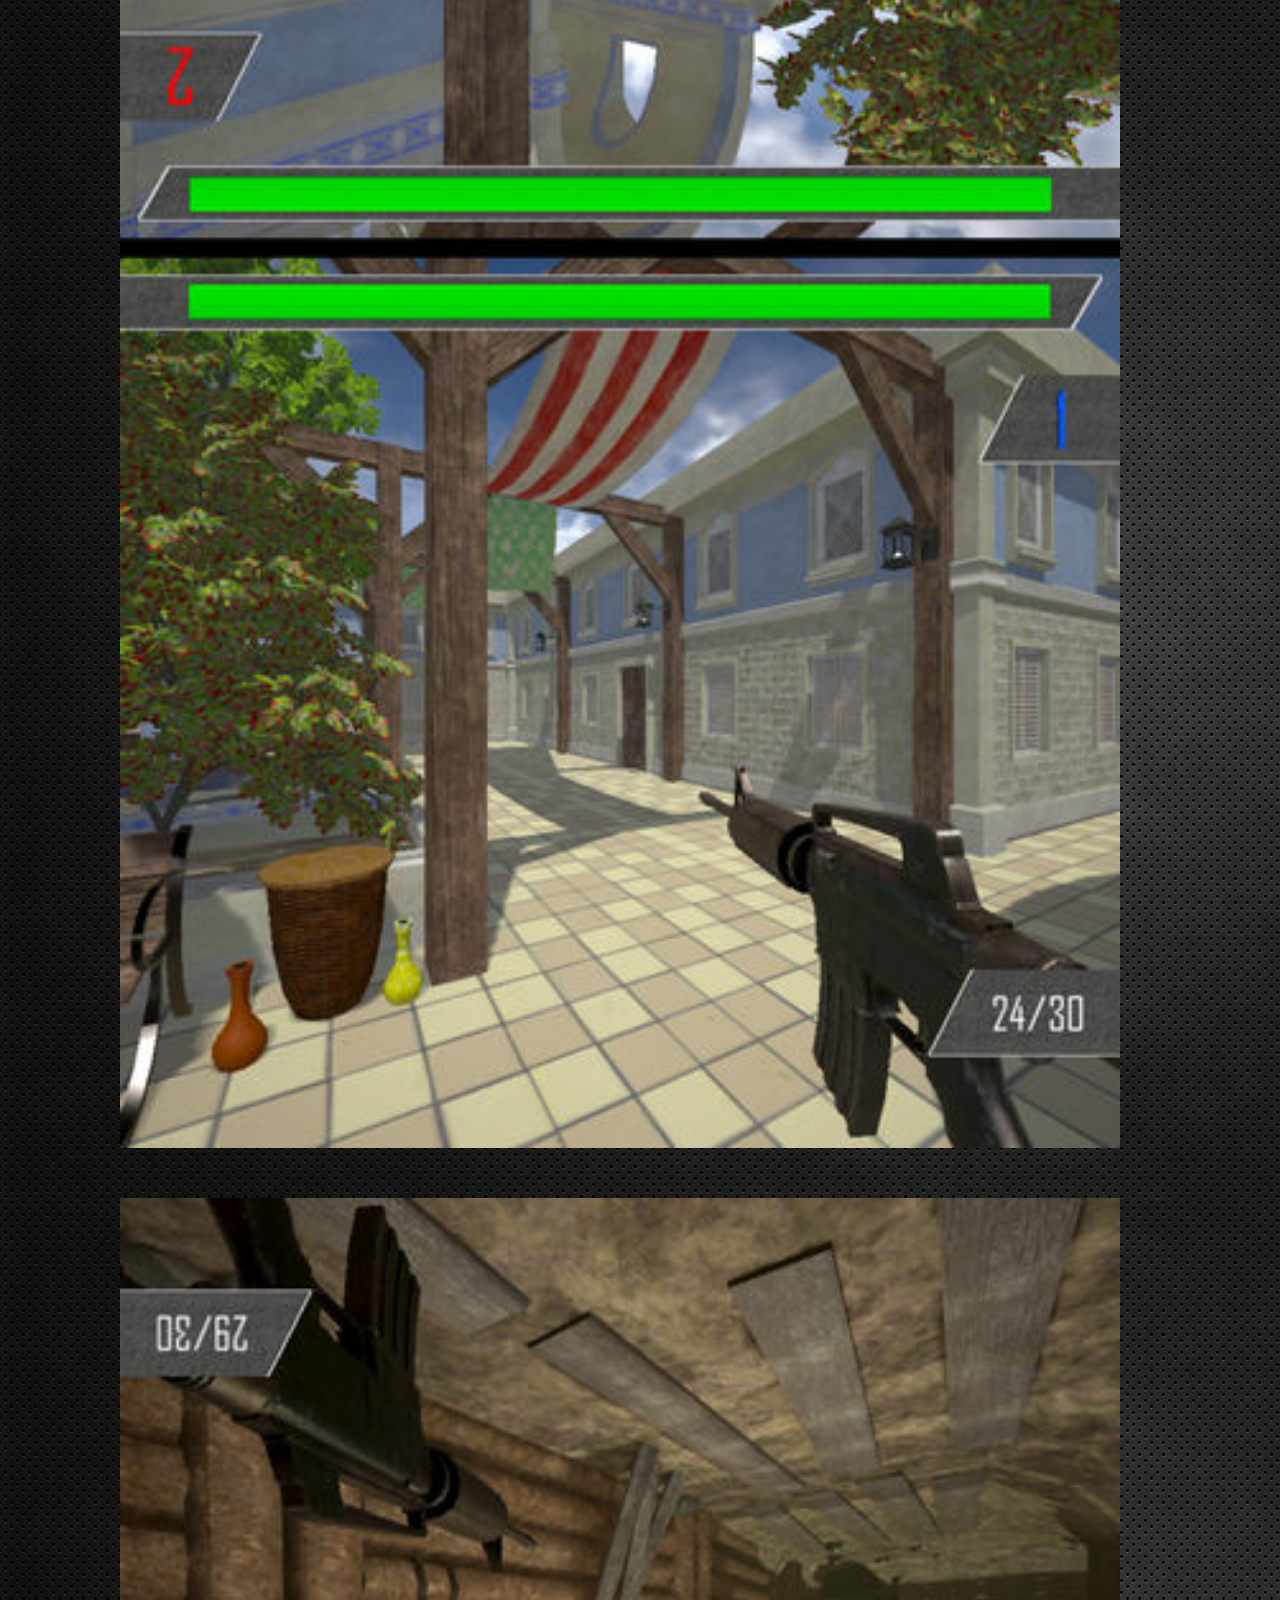
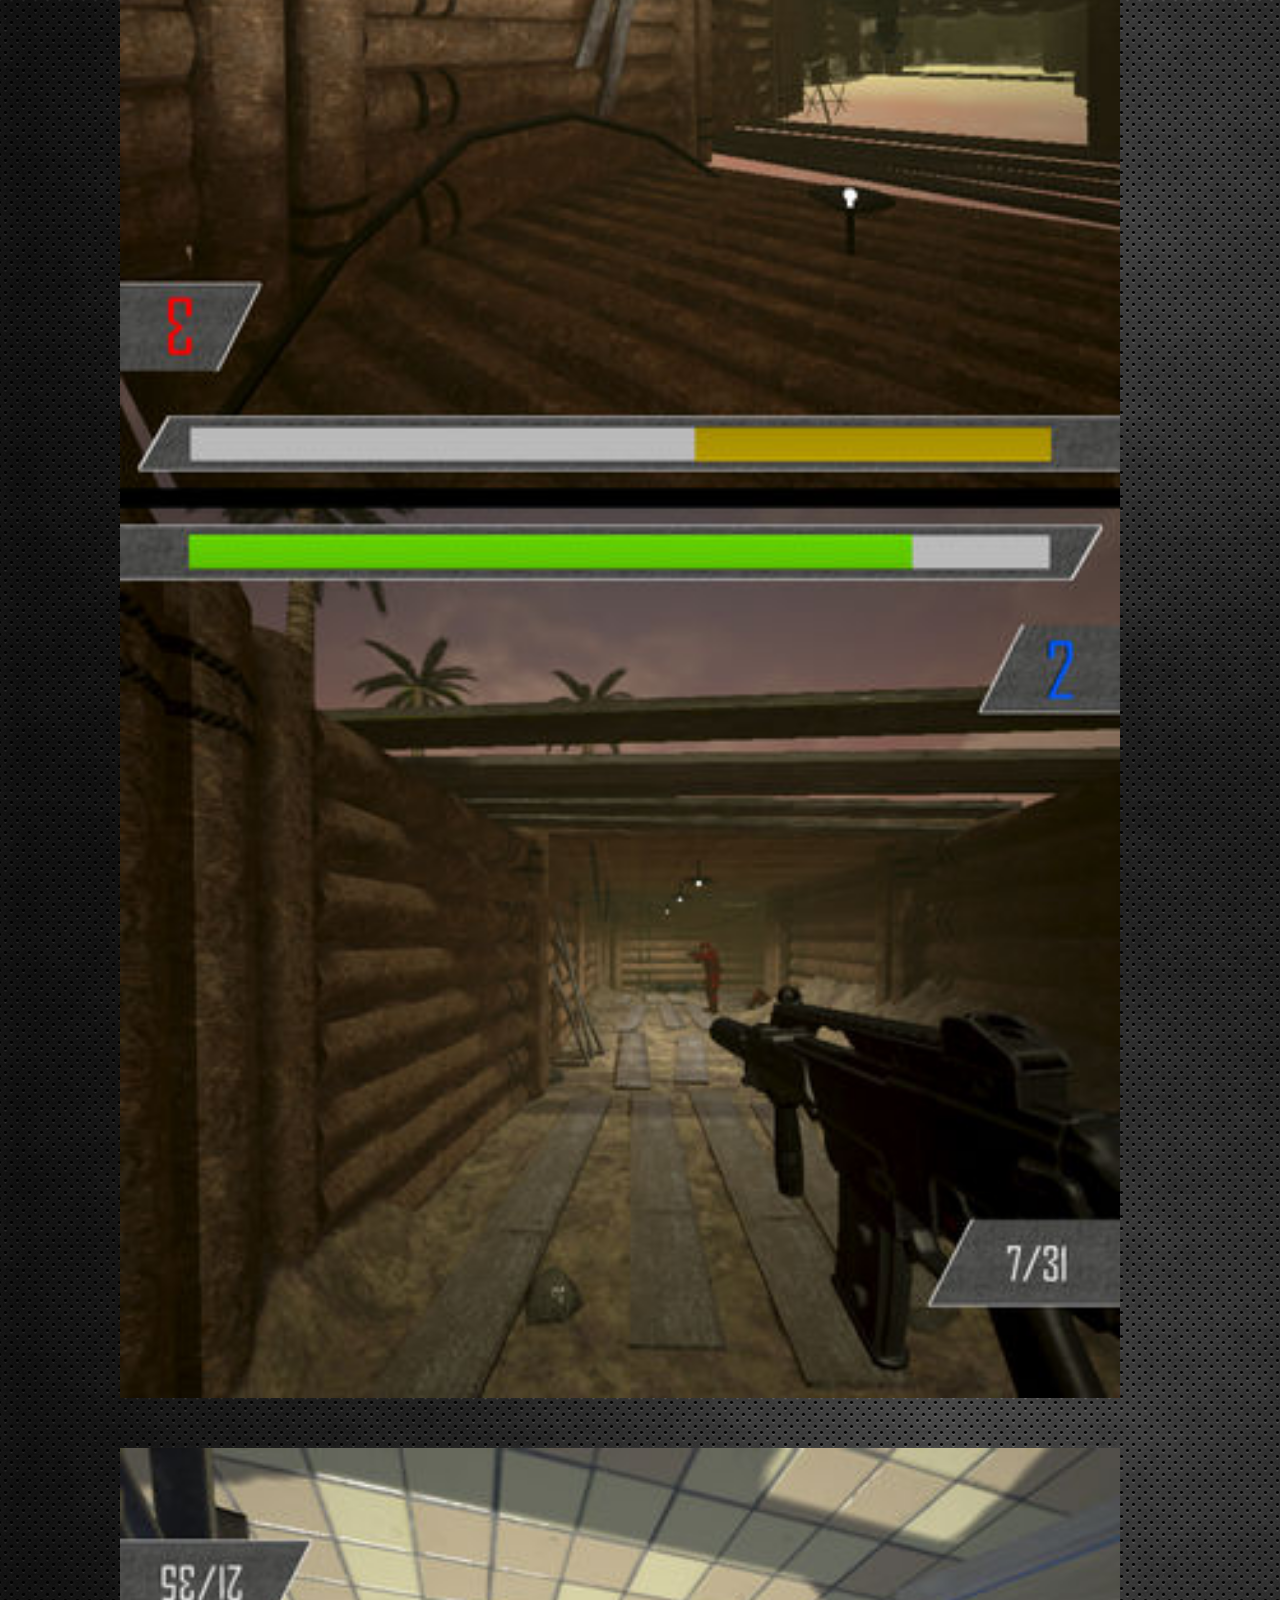
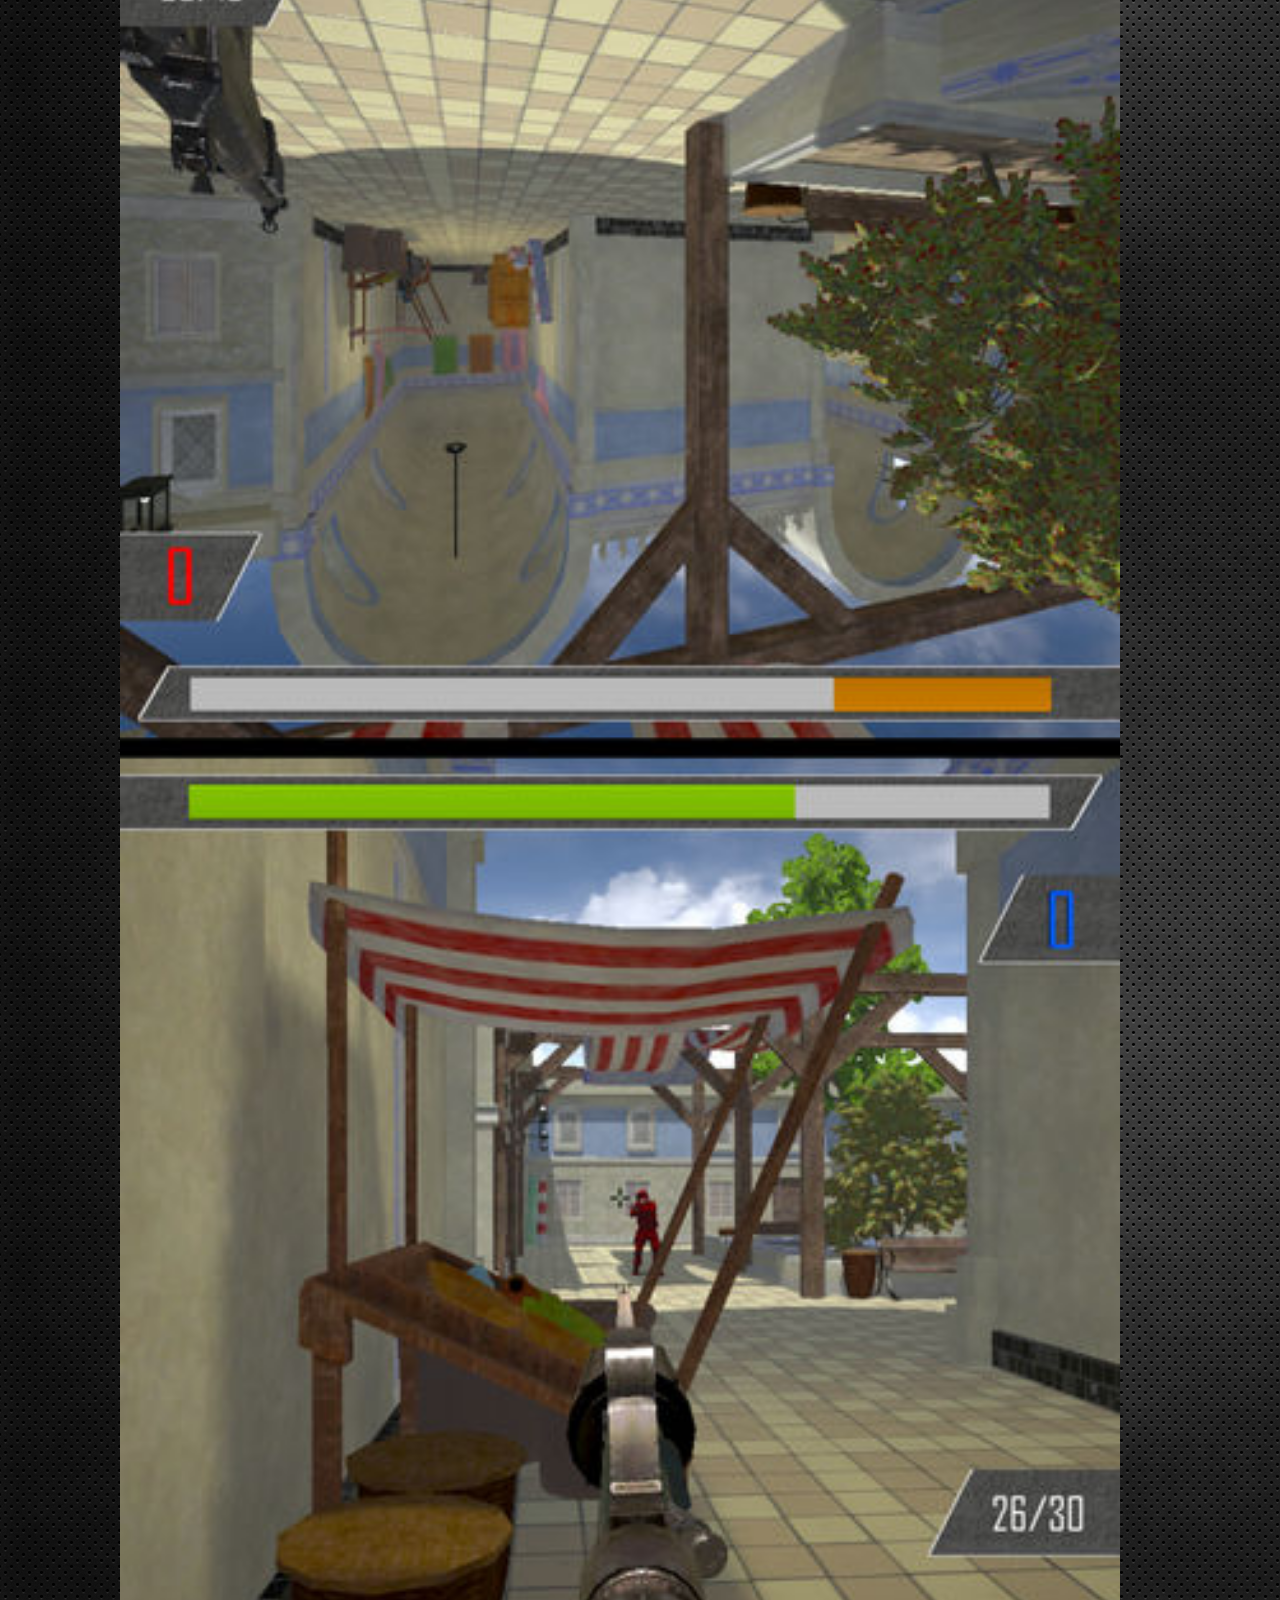
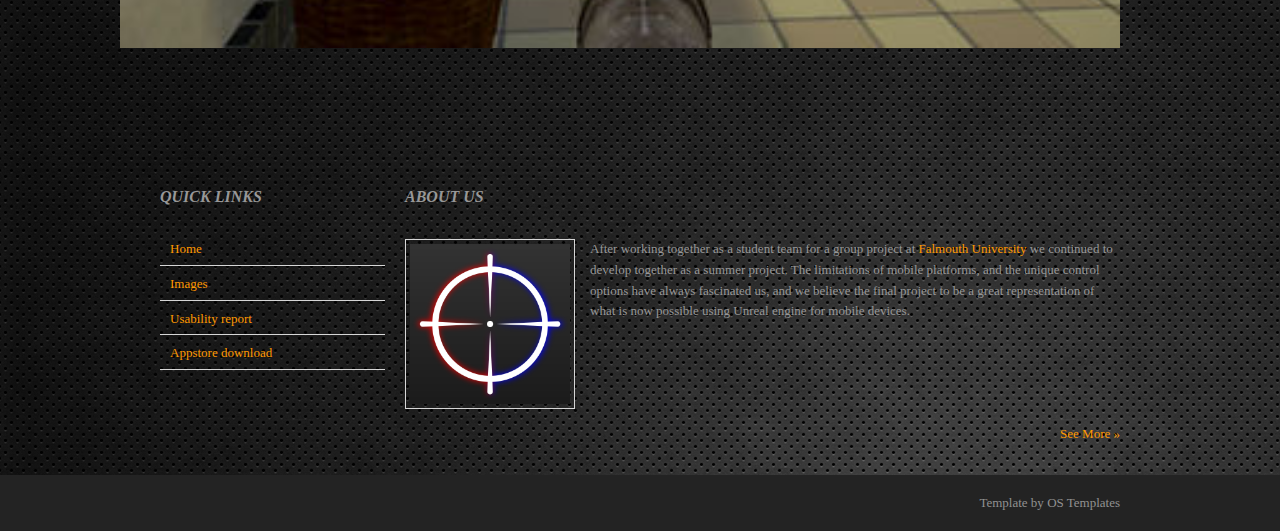
==== commit 4e4e7840: "png..." ====
--- a/images.html
+++ b/images.html
@@ -10,7 +10,7 @@
     <div class="wrapper row1">
         <header id="header" class="clear">
             <div id="hgroup">
-                <h1><a href="https://stompyy.github.io/comp210-interface-evaluation/index.html"><img src="images/BSLogo1024.PNG" alt="logo" style="width:1014px;height:193px;"></a></h1>
+                <h1><a href="https://stompyy.github.io/comp210-interface-evaluation/index.html"><img src="images/BSLogo1024.png" alt="logo" style="width:1014px;height:193px;"></a></h1>
                 <h1>Usability evaluation</h1>
             </div>
             <form action="#" method="post">
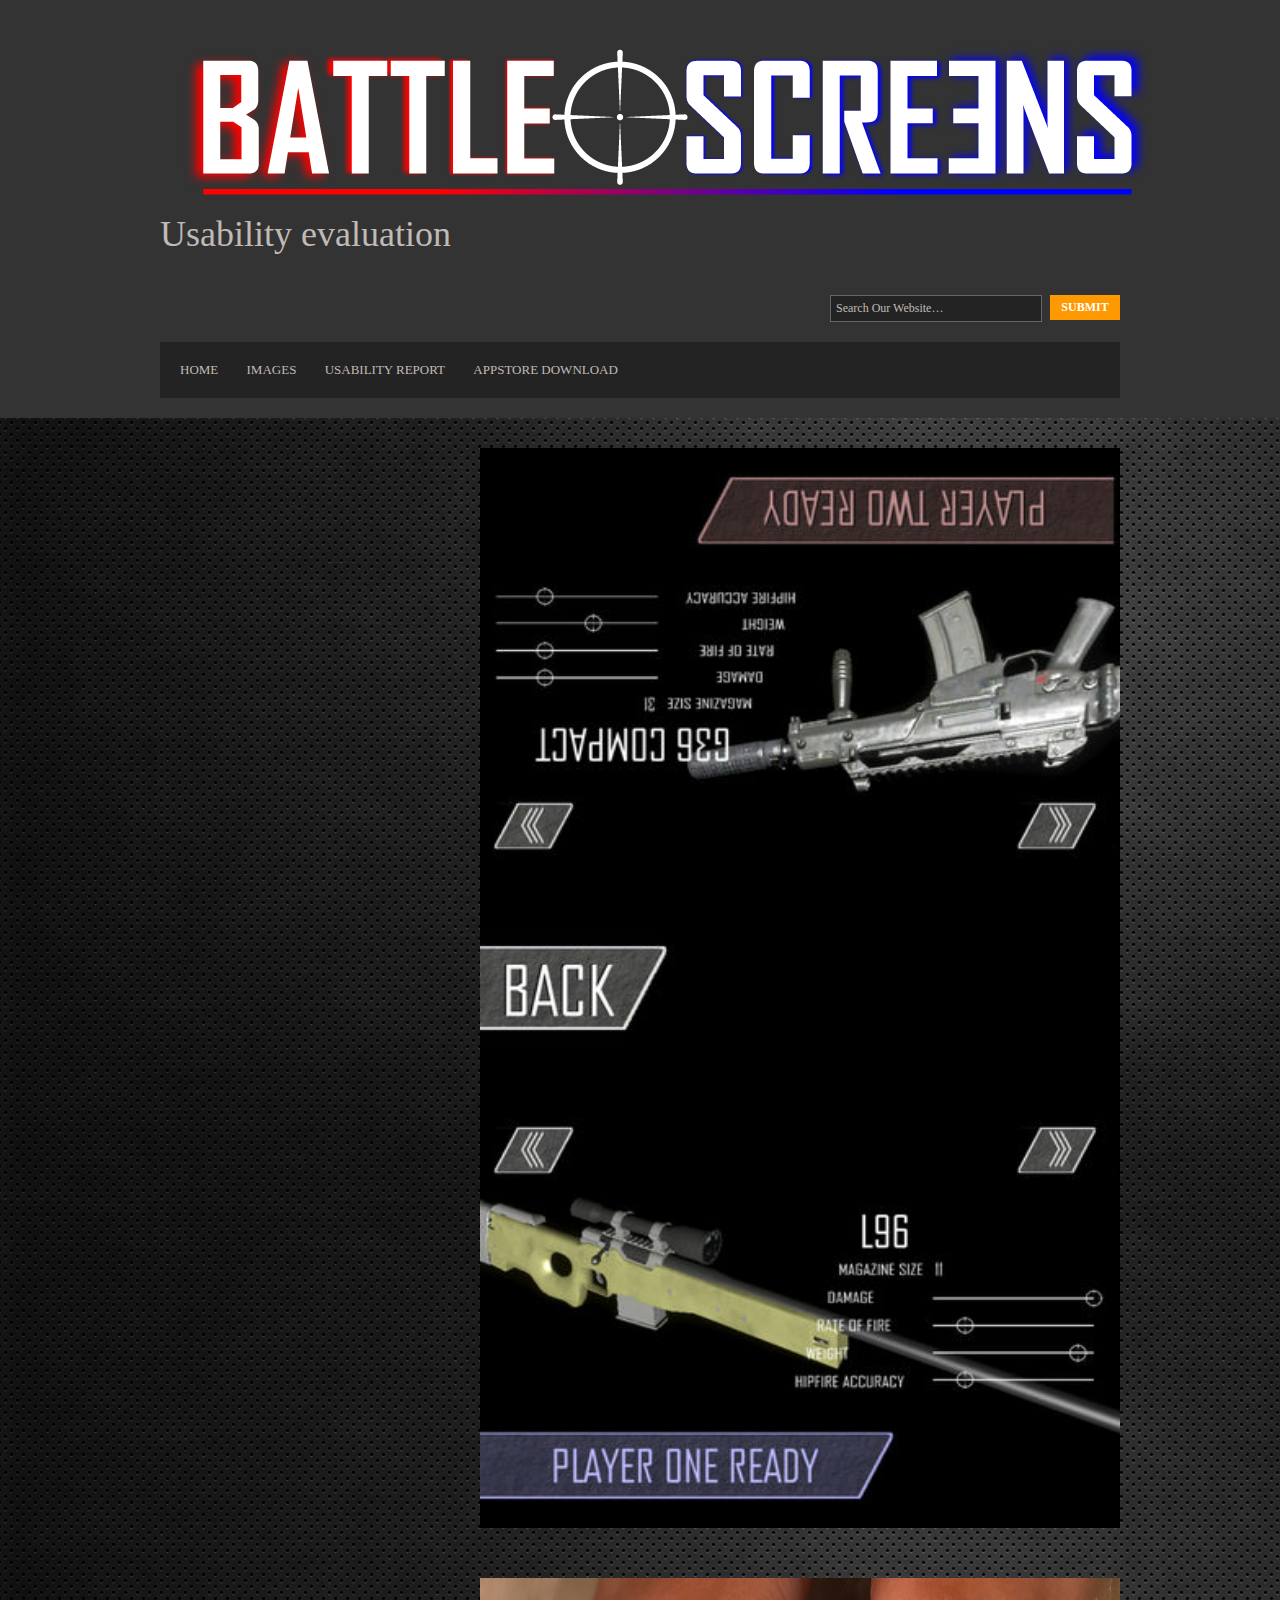
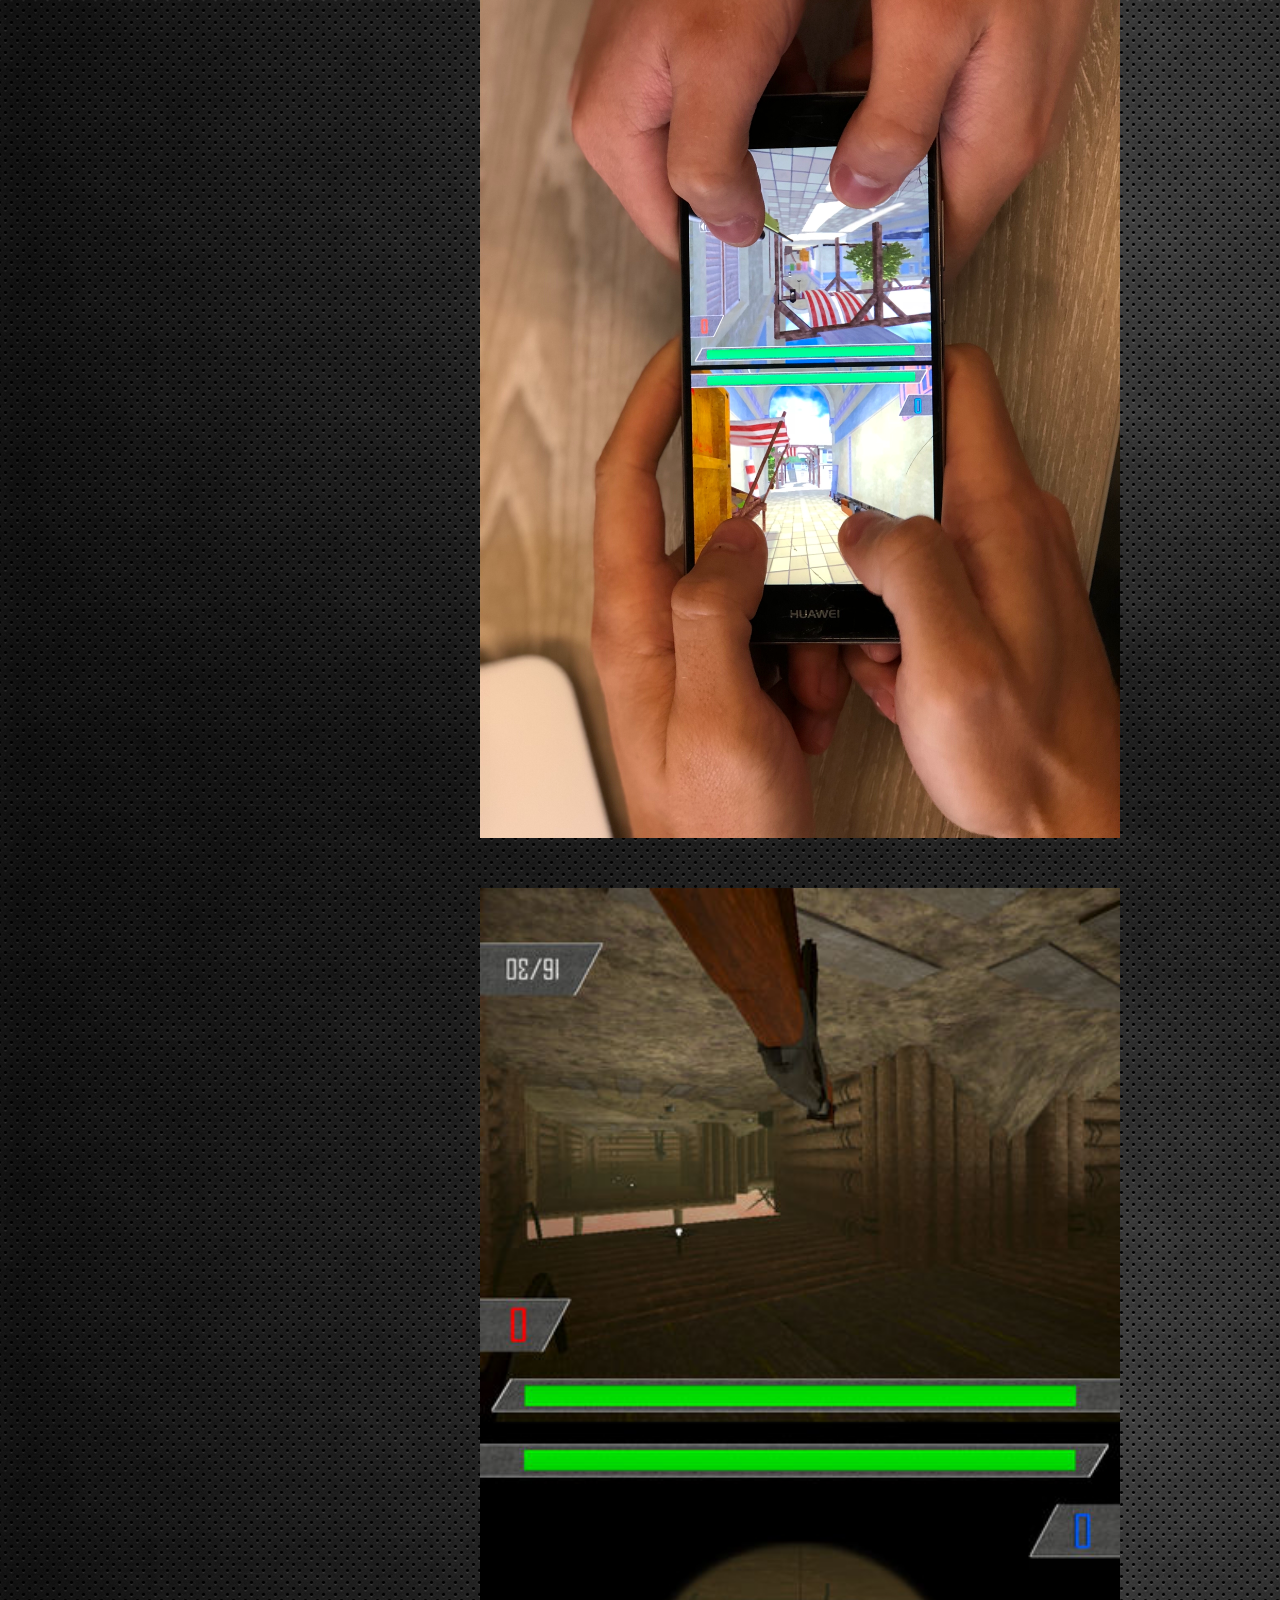
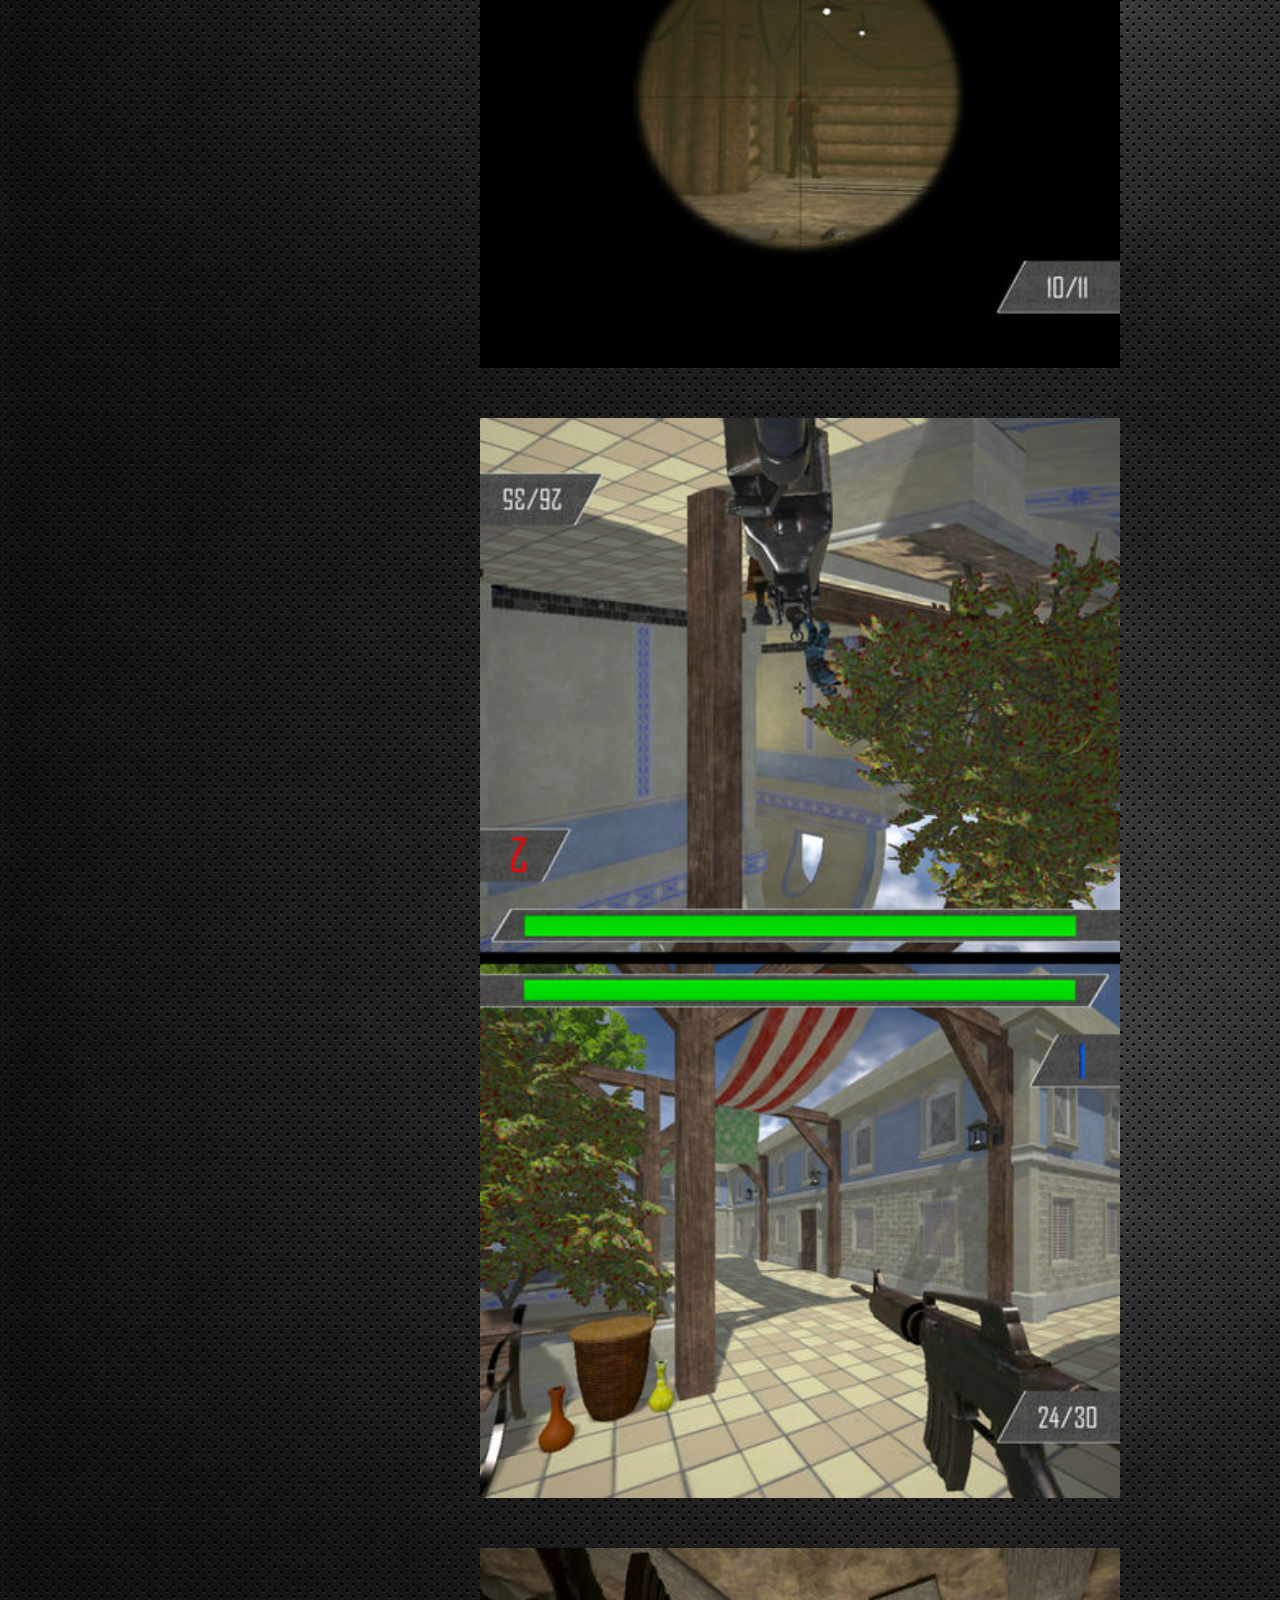
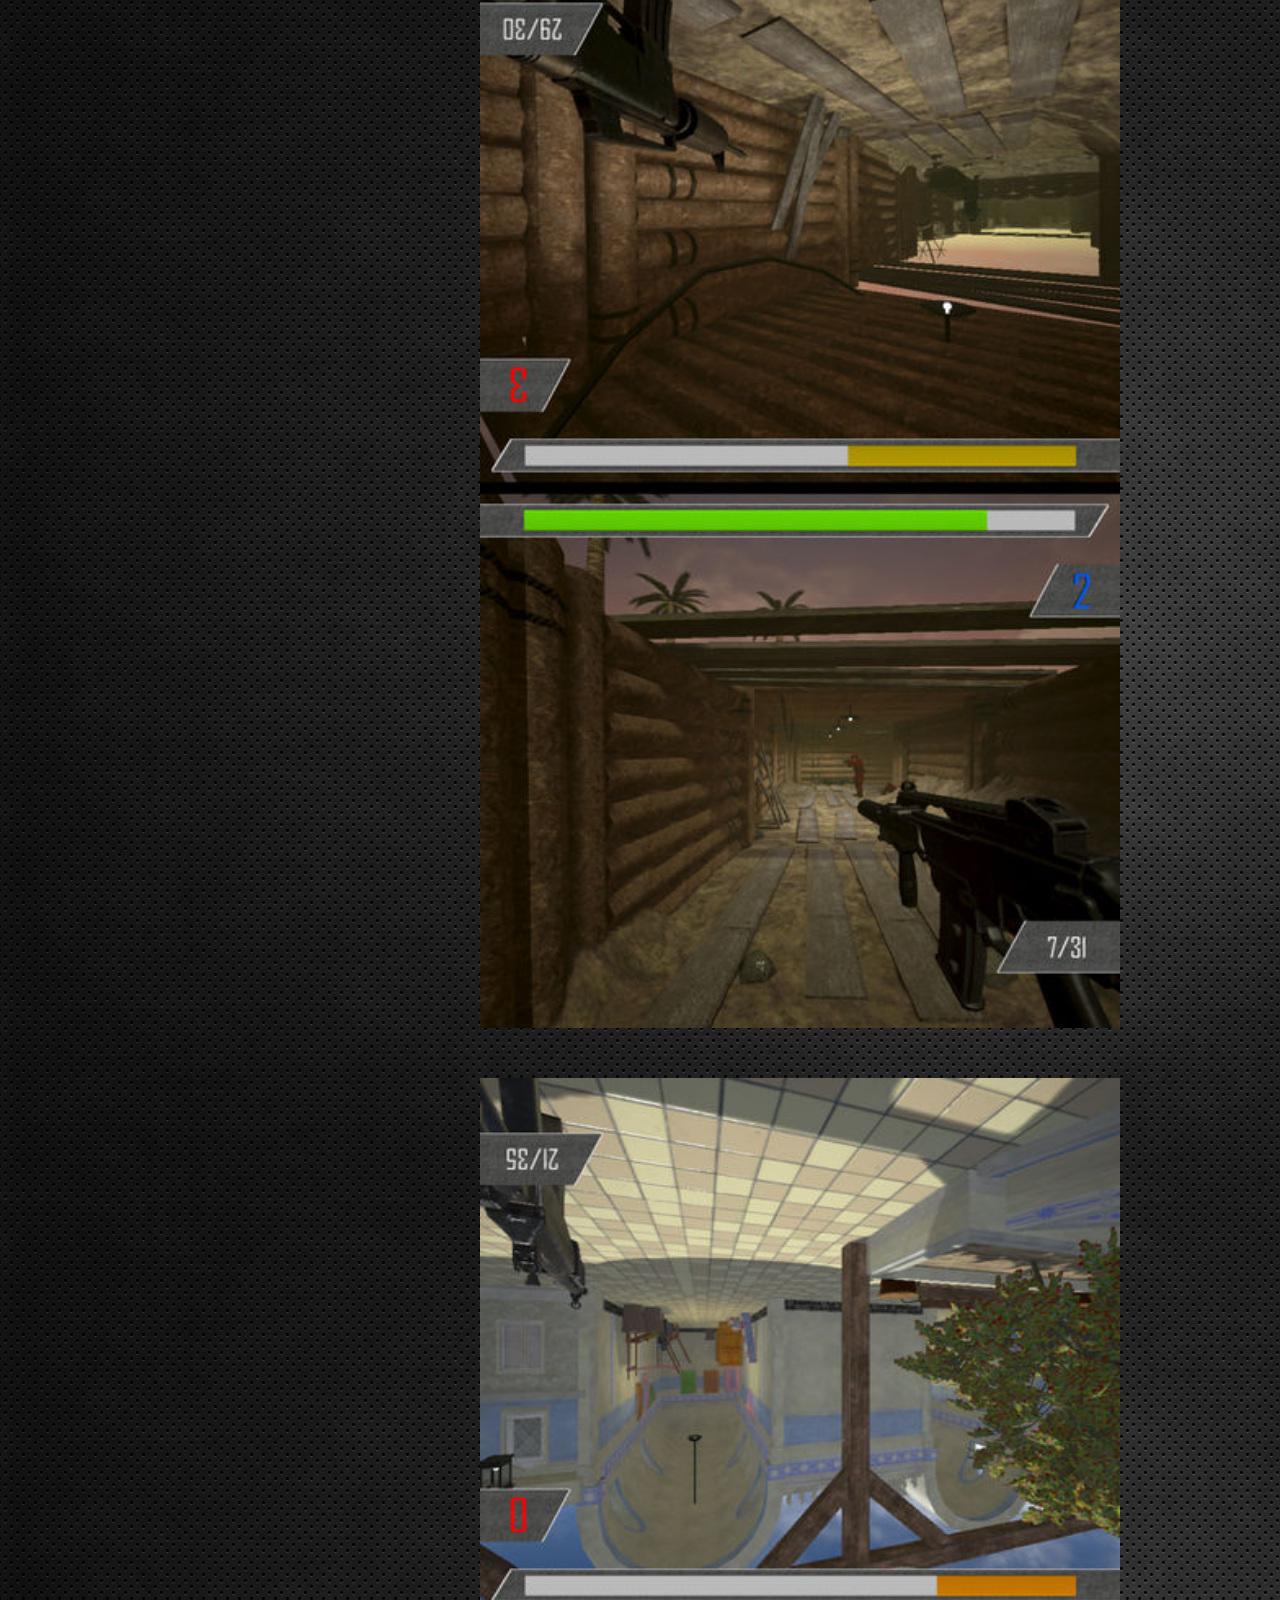
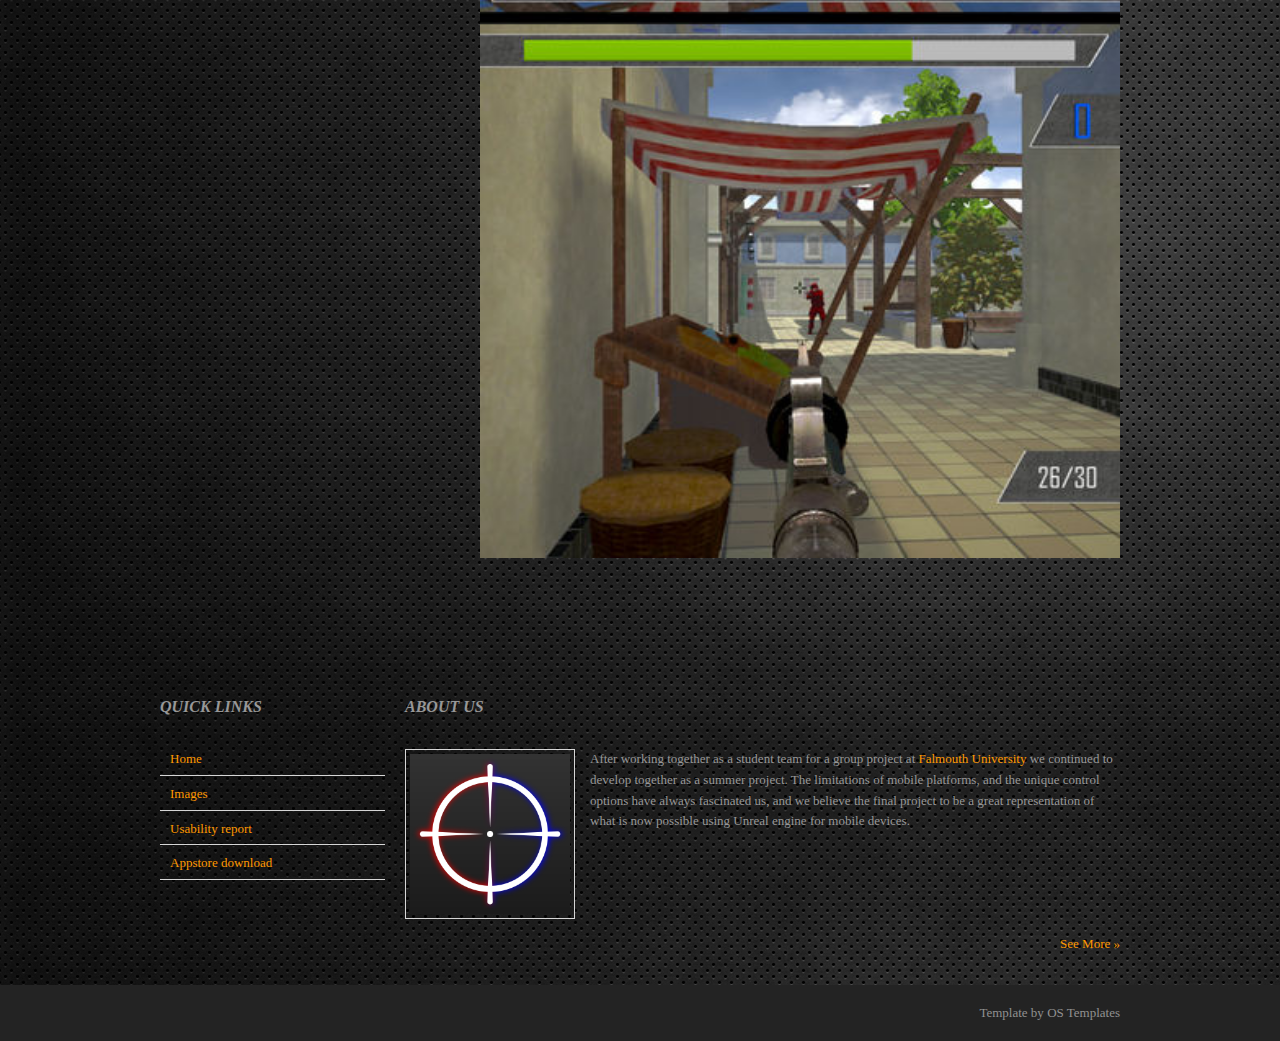
==== commit f9a7d9ce: "Rewritten main page" ====
--- a/images.html
+++ b/images.html
@@ -34,13 +34,14 @@
     <div class="wrapper row2">
         <div id="container" class="clear">
             <!-- Slider -->
-            <section id="slider" class="clear">
+            <section id="slider" class="clear" >
                 <figure>
-                    <img src="images/WeaponSelect392x696bb.jpg" alt="Weapon select" style="width:1000px;height:1800px;margin-bottom:50px;">
-                    <img src="images/SnipeTrenches392x696bb.jpg" alt="Trenches snipe" style="width:1000px;height:1800px;margin-bottom:50px;">
-                    <img src="images/ARsBazaar392x696bb.jpg" alt="Bazaar" style="width:1000px;height:1800px;margin-bottom:50px;">
-                    <img src="images/ARsTrenches392x696bb.jpg" alt="Trenches AR" style="width:1000px;height:1800px;margin-bottom:50px;">
-                    <img src="images/ARs2Bazaar392x696bb.jpg" alt="Bazaar" style="width:1000px;height:1800px;margin-bottom:50px;">
+                    <img src="images/WeaponSelect392x696bb.jpg" alt="Weapon select" style="width:640px;height:1080px;margin-bottom:50px;">
+                    <img src="images/topdown1.png" alt="playtesting" style="width:640px;height:860px;margin-bottom:50px;">
+                    <img src="images/SnipeTrenches392x696bb.jpg" alt="Trenches snipe" style="width:640px;height:1080px;margin-bottom:50px;">
+                    <img src="images/ARsBazaar392x696bb.jpg" alt="Bazaar" style="width:640px;height:1080px;margin-bottom:50px;">
+                    <img src="images/ARsTrenches392x696bb.jpg" alt="Trenches AR" style="width:640px;height:1080px;margin-bottom:50px;">
+                    <img src="images/ARs2Bazaar392x696bb.jpg" alt="Bazaar" style="width:640px;height:1080px;margin-bottom:50px;">
                 </figure>
             </section>
         </div>
--- a/css/layout.css
+++ b/css/layout.css
@@ -111,7 +111,7 @@
 #container #slider{width:100%;}
 #container #slider figure{}
 #container #slider figure img{float:right; width:630px; height:800px;}
-#container #slider figure figcaption{display:block; float:left; width:360px; height:800px; padding:20px; overflow:hidden; color:#989898; background-color:#464646; line-height:1.6em;}
+#container #slider figure figcaption{display:block; float:left; width:470px; height:auto; padding:20px; overflow:hidden; color:#989898; background-color:#464646; line-height:1.6em;}
 #container #slider figure figcaption a{color:#FF9900; background-color:#464646;}
 #container #slider figure h2{font-size:42px; font-weight:normal; font-style:italic; text-transform:none;}
 #container #slider figure footer{}
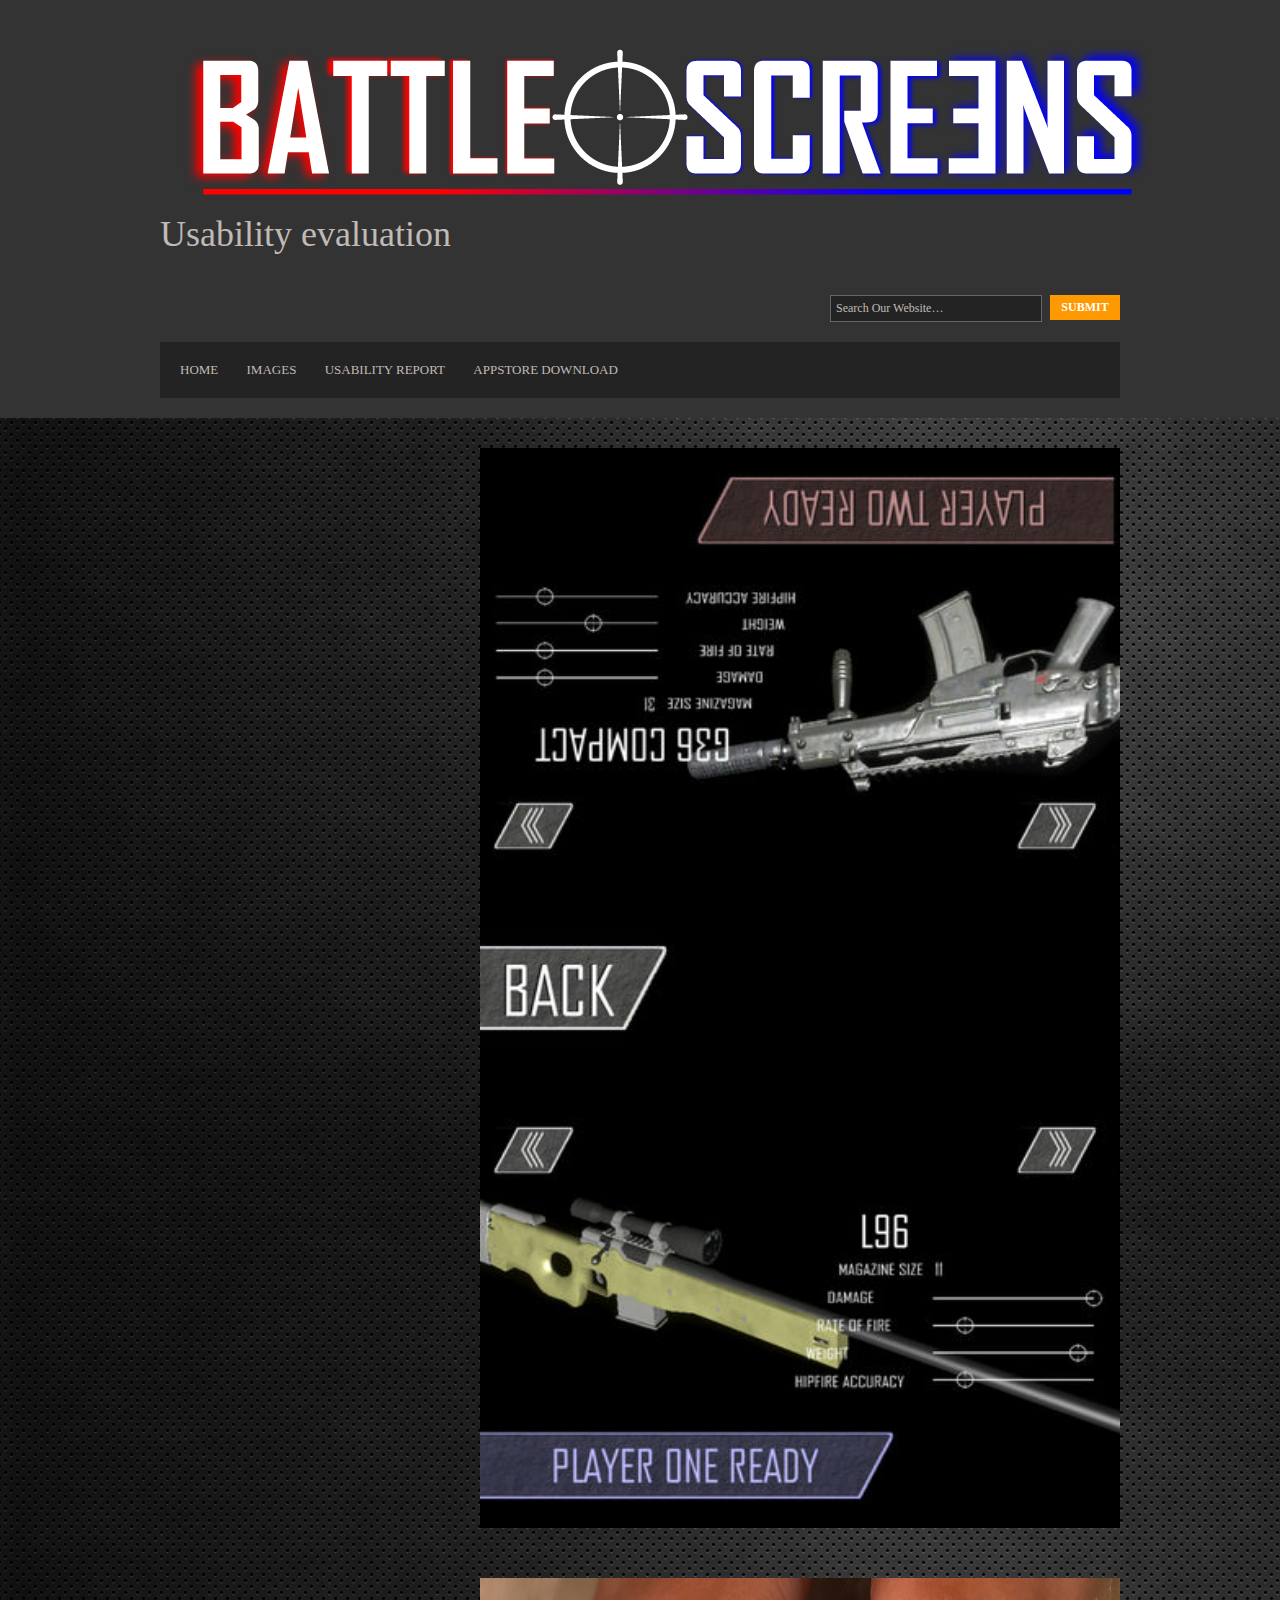
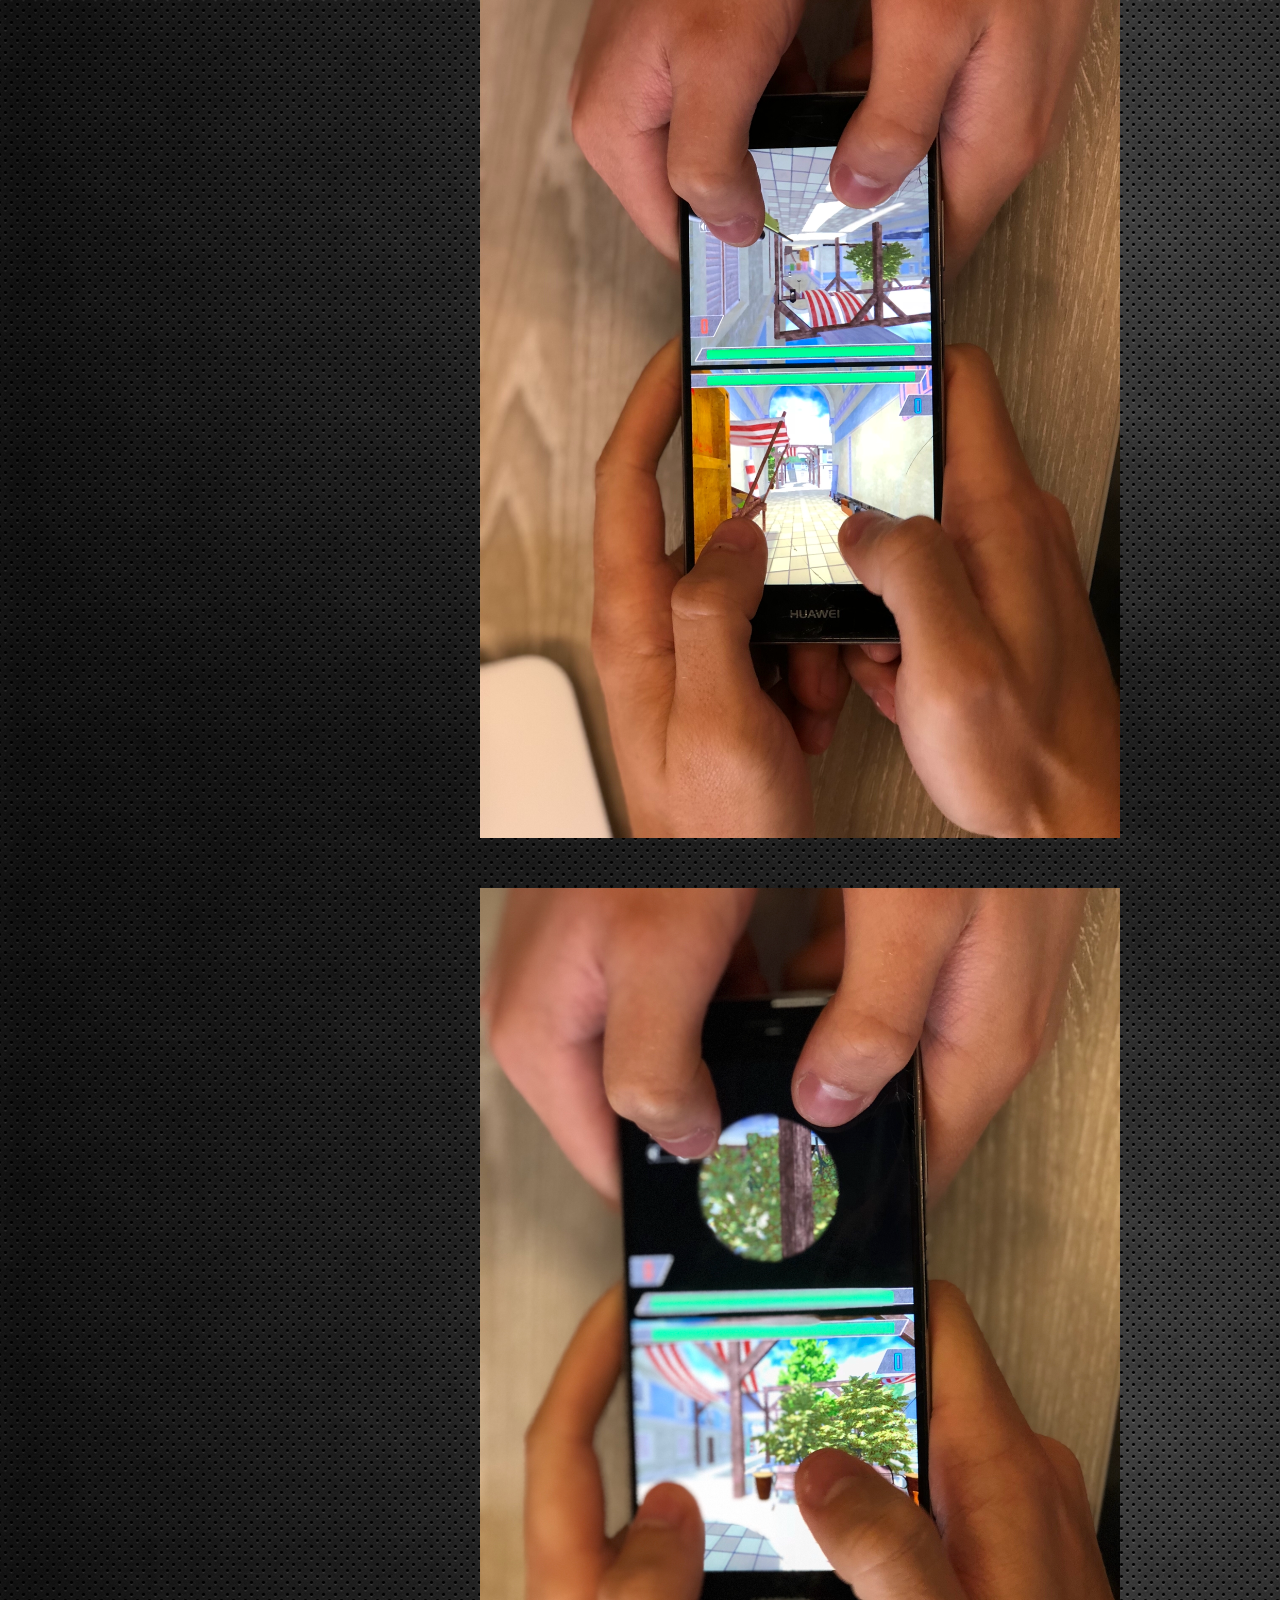
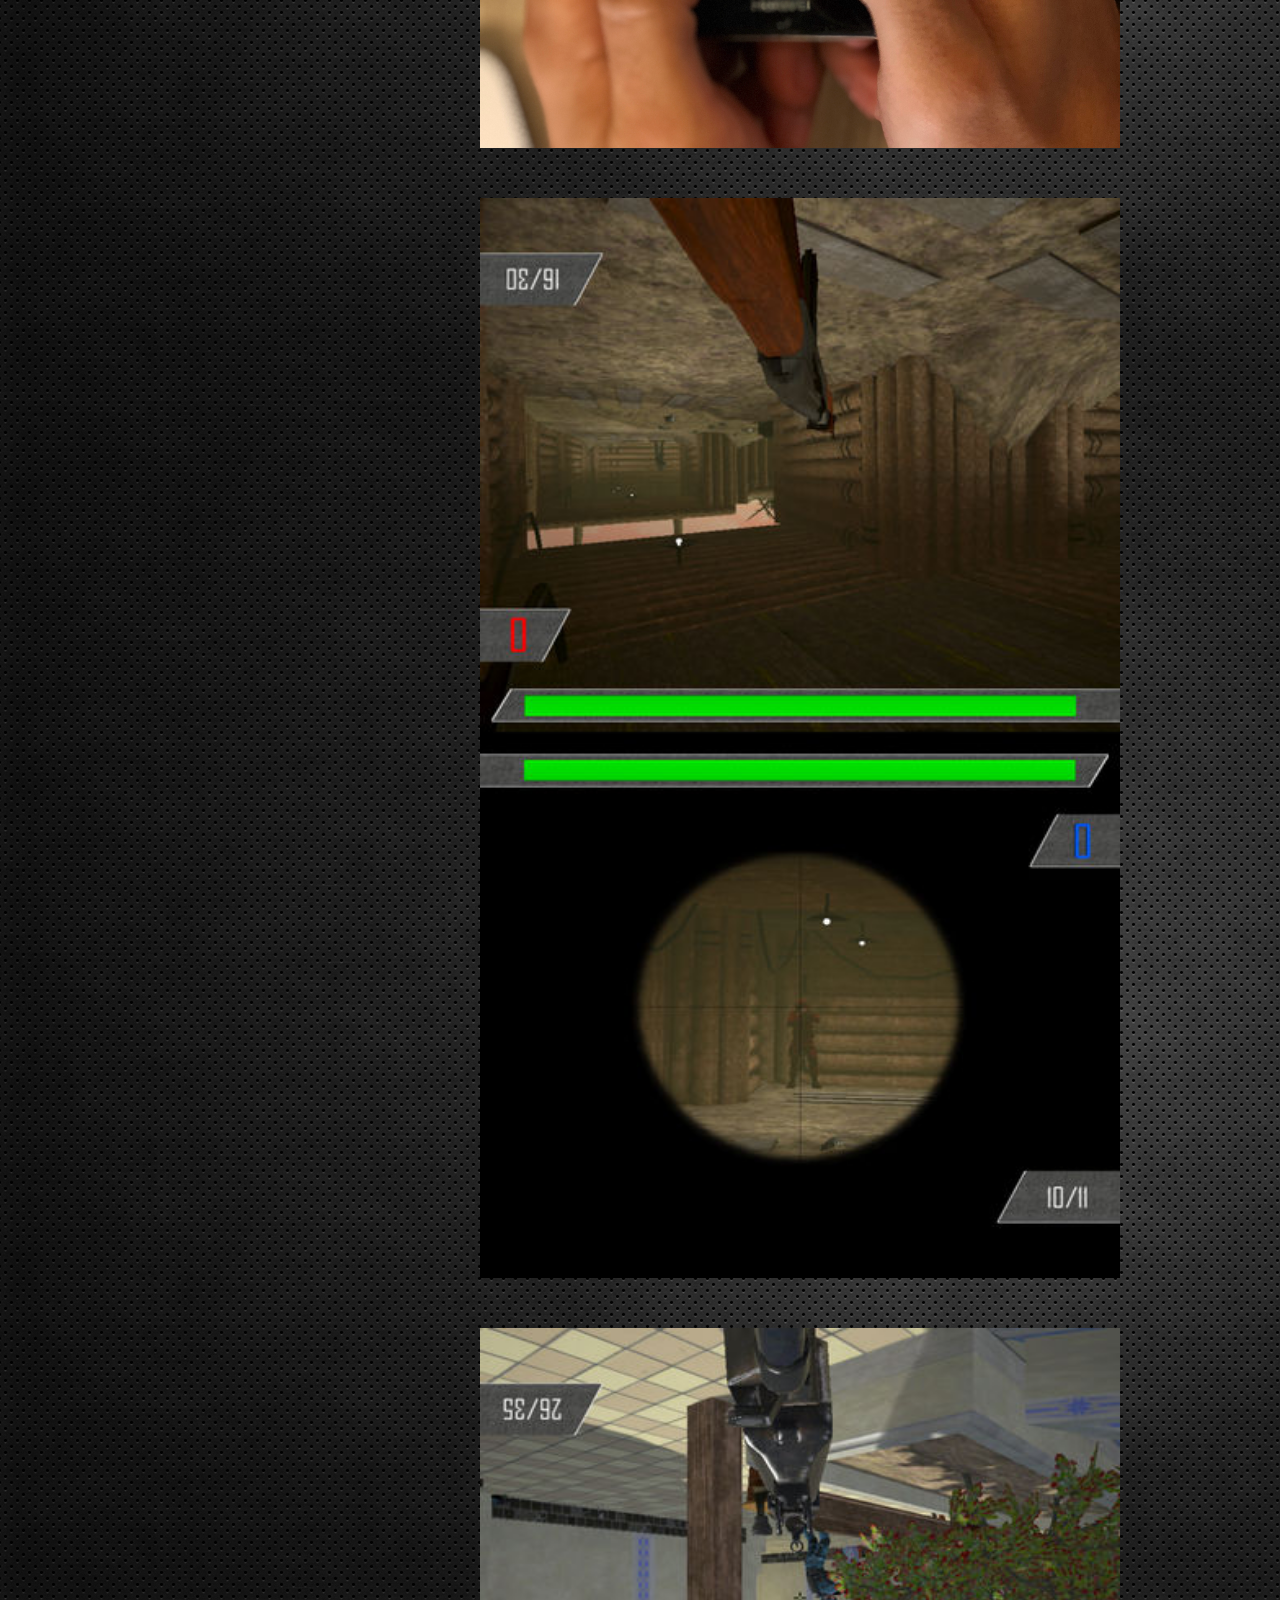
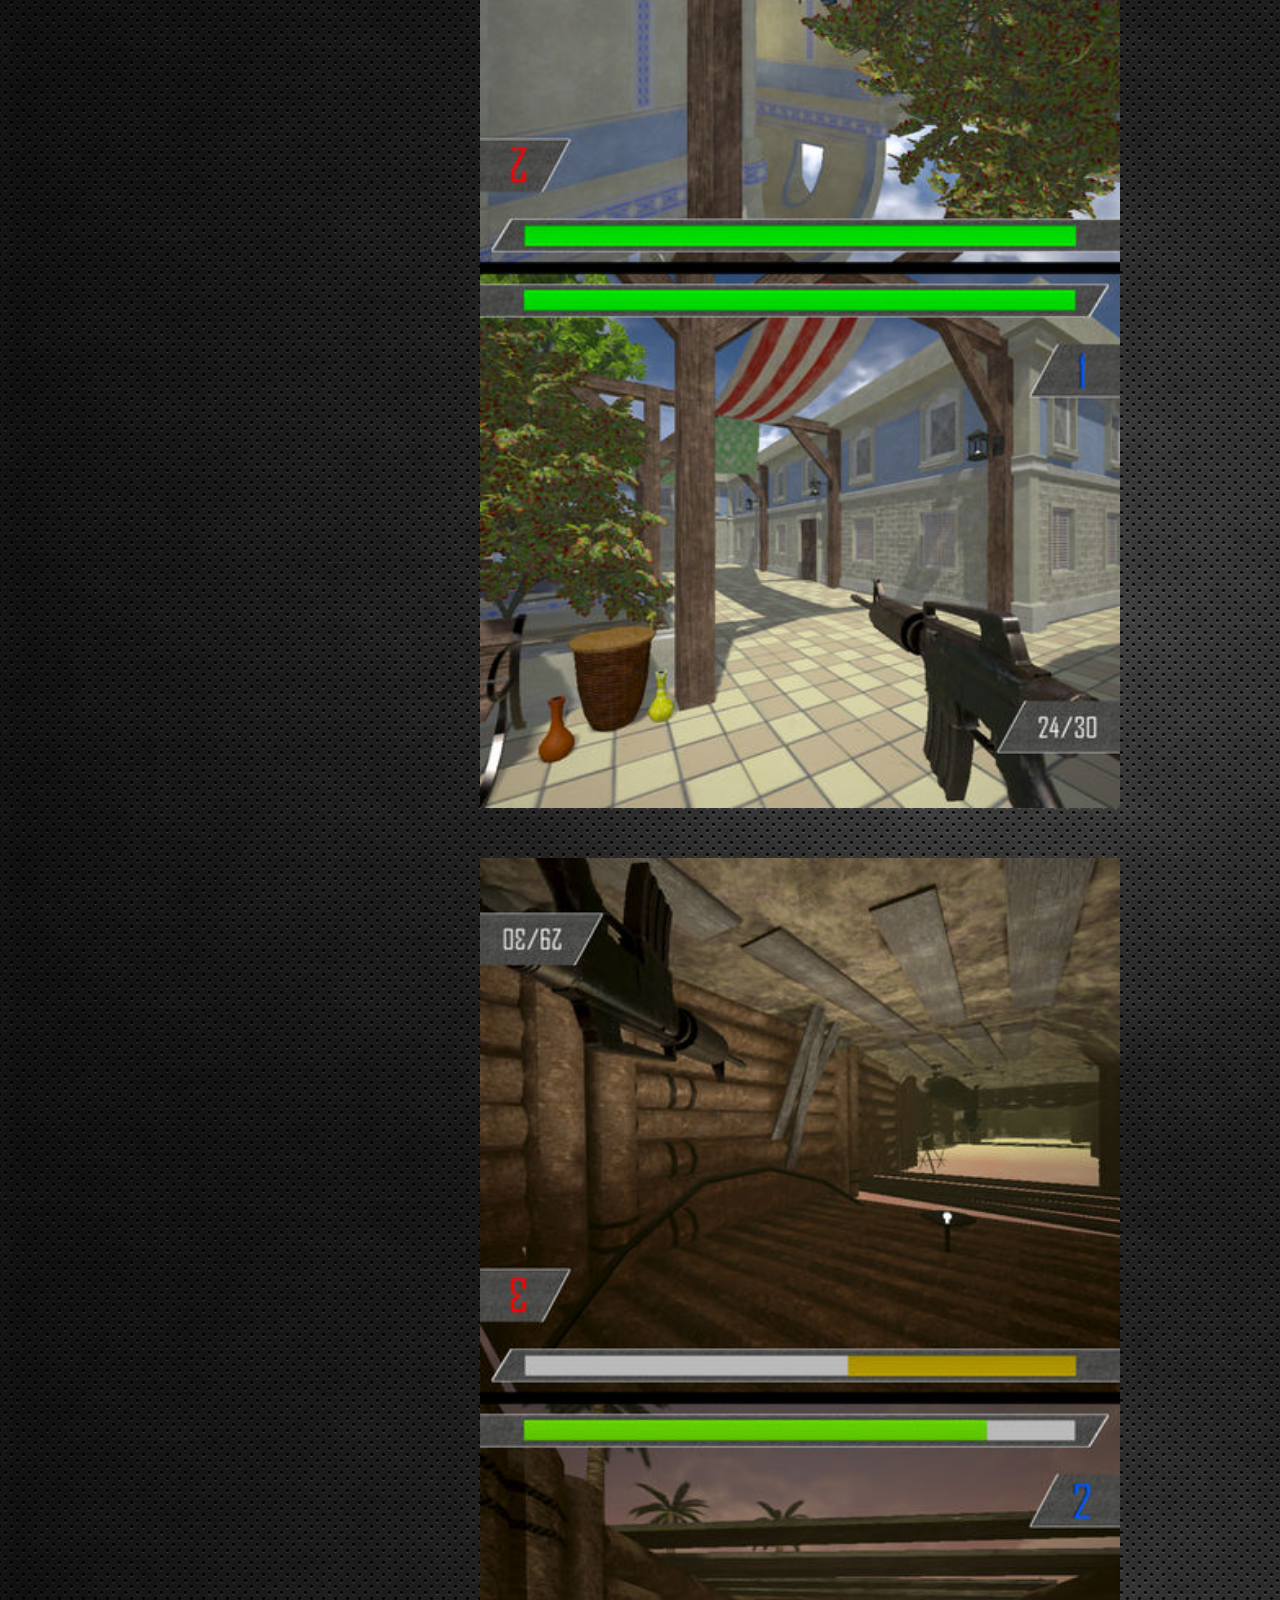
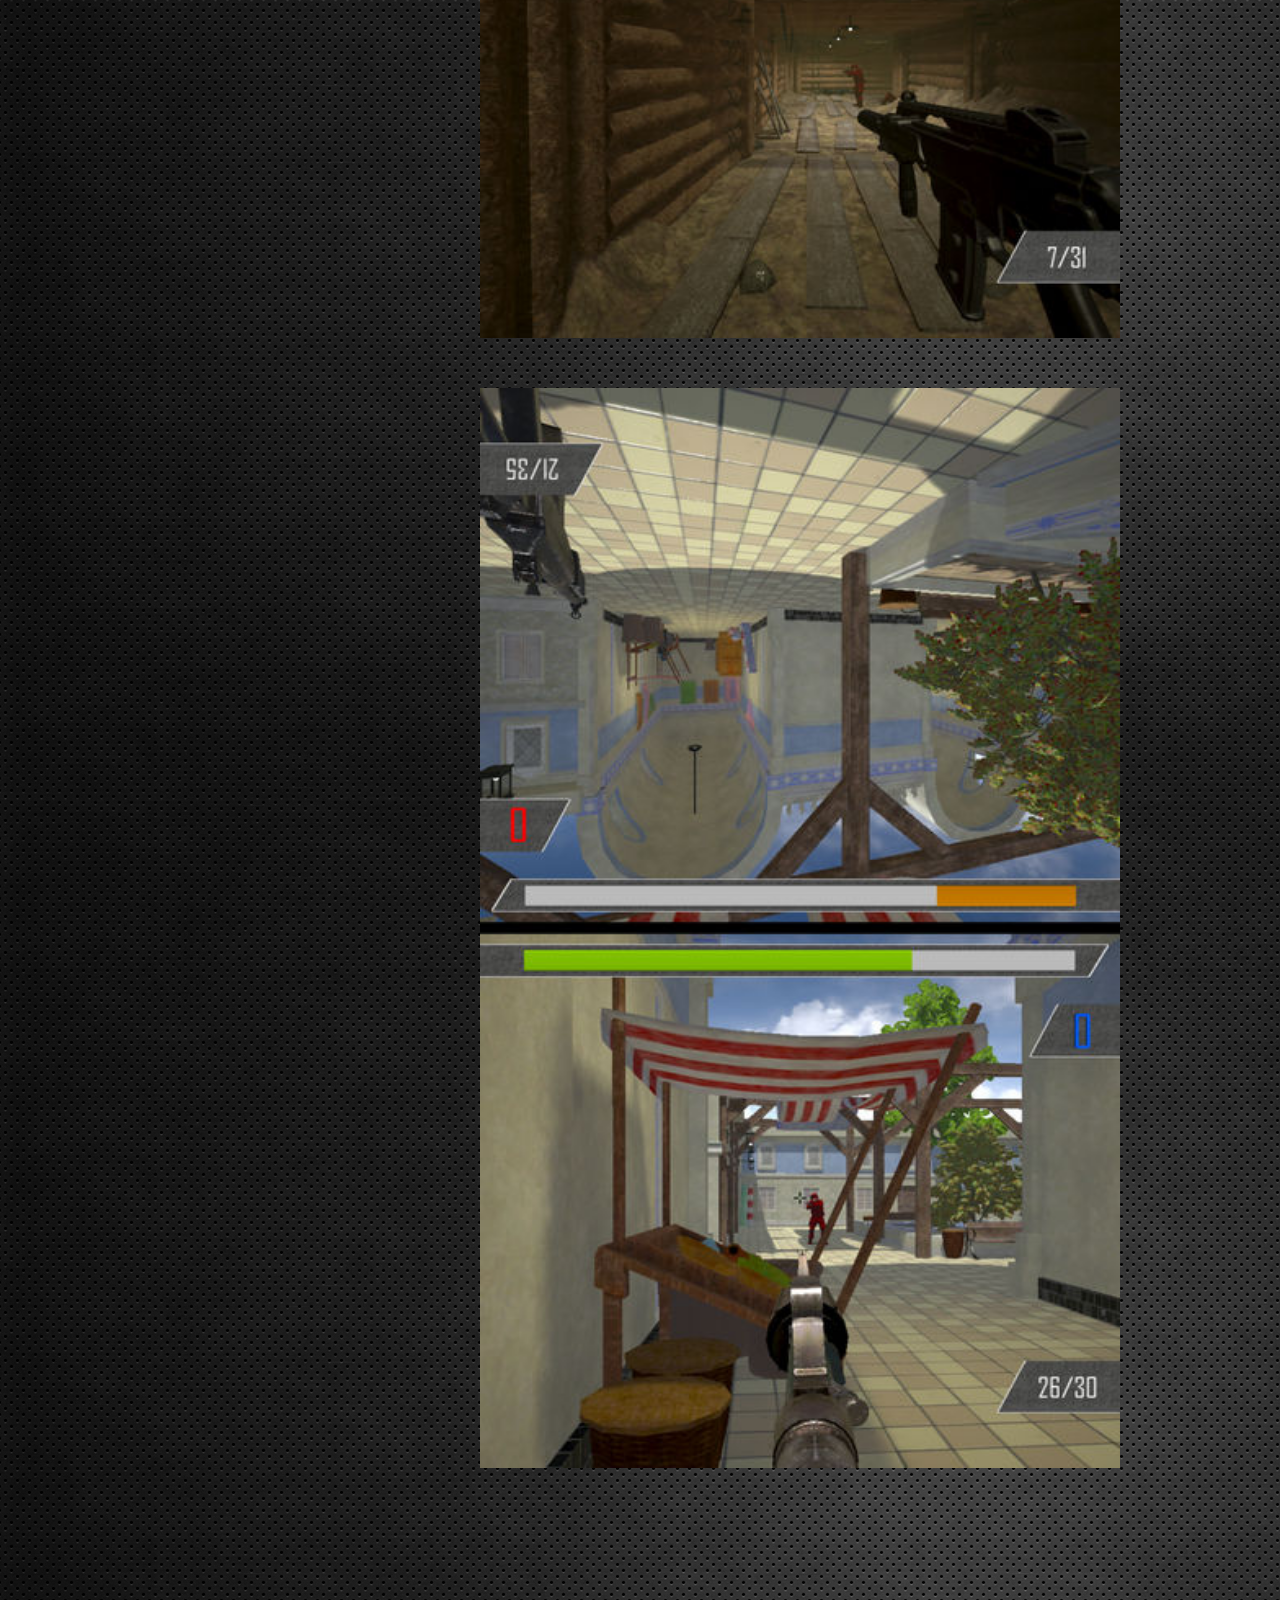
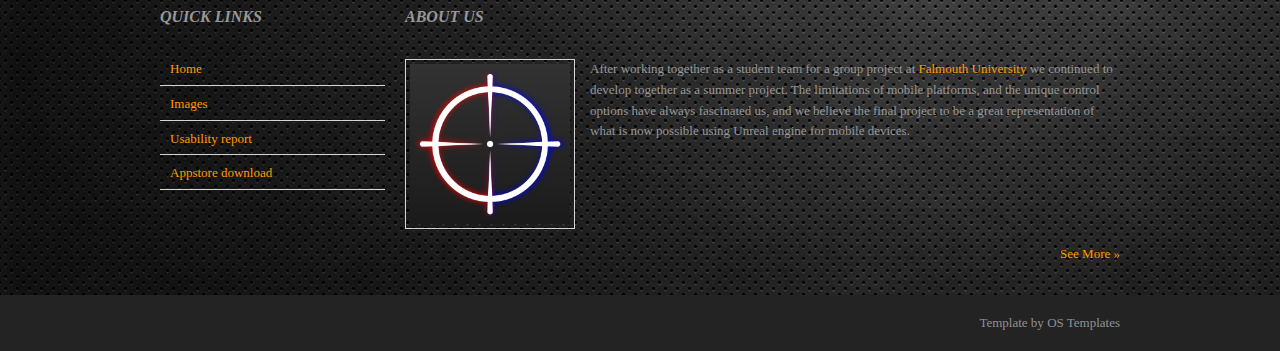
==== commit 7b94a846: "Adding charts to the usability.html" ====
--- a/images.html
+++ b/images.html
@@ -38,6 +38,7 @@
                 <figure>
                     <img src="images/WeaponSelect392x696bb.jpg" alt="Weapon select" style="width:640px;height:1080px;margin-bottom:50px;">
                     <img src="images/topdown1.png" alt="playtesting" style="width:640px;height:860px;margin-bottom:50px;">
+                    <img src="images/topdown2.png" alt="playtesting" style="width:640px;height:860px;margin-bottom:50px;">
                     <img src="images/SnipeTrenches392x696bb.jpg" alt="Trenches snipe" style="width:640px;height:1080px;margin-bottom:50px;">
                     <img src="images/ARsBazaar392x696bb.jpg" alt="Bazaar" style="width:640px;height:1080px;margin-bottom:50px;">
                     <img src="images/ARsTrenches392x696bb.jpg" alt="Trenches AR" style="width:640px;height:1080px;margin-bottom:50px;">
--- a/css/layout.css
+++ b/css/layout.css
@@ -113,6 +113,23 @@
 #container #slider figure img{float:right; width:630px; height:800px;}
 #container #slider figure figcaption{display:block; float:left; width:470px; height:auto; padding:20px; overflow:hidden; color:#989898; background-color:#464646; line-height:1.6em;}
 #container #slider figure figcaption a{color:#FF9900; background-color:#464646;}
+    #container #slider figure figcaption2 {
+        display: block;
+        float: left;
+        width: 300px;
+        height: auto;
+        padding: 20px;
+        overflow: hidden;
+        color: #989898;
+        background-color: #464646;
+        line-height: 1.6em;
+    }
+
+        #container #slider figure figcaption2 a {
+            color: #FF9900;
+            background-color: #464646;
+        }
+
 #container #slider figure h2{font-size:42px; font-weight:normal; font-style:italic; text-transform:none;}
 #container #slider figure footer{}
 
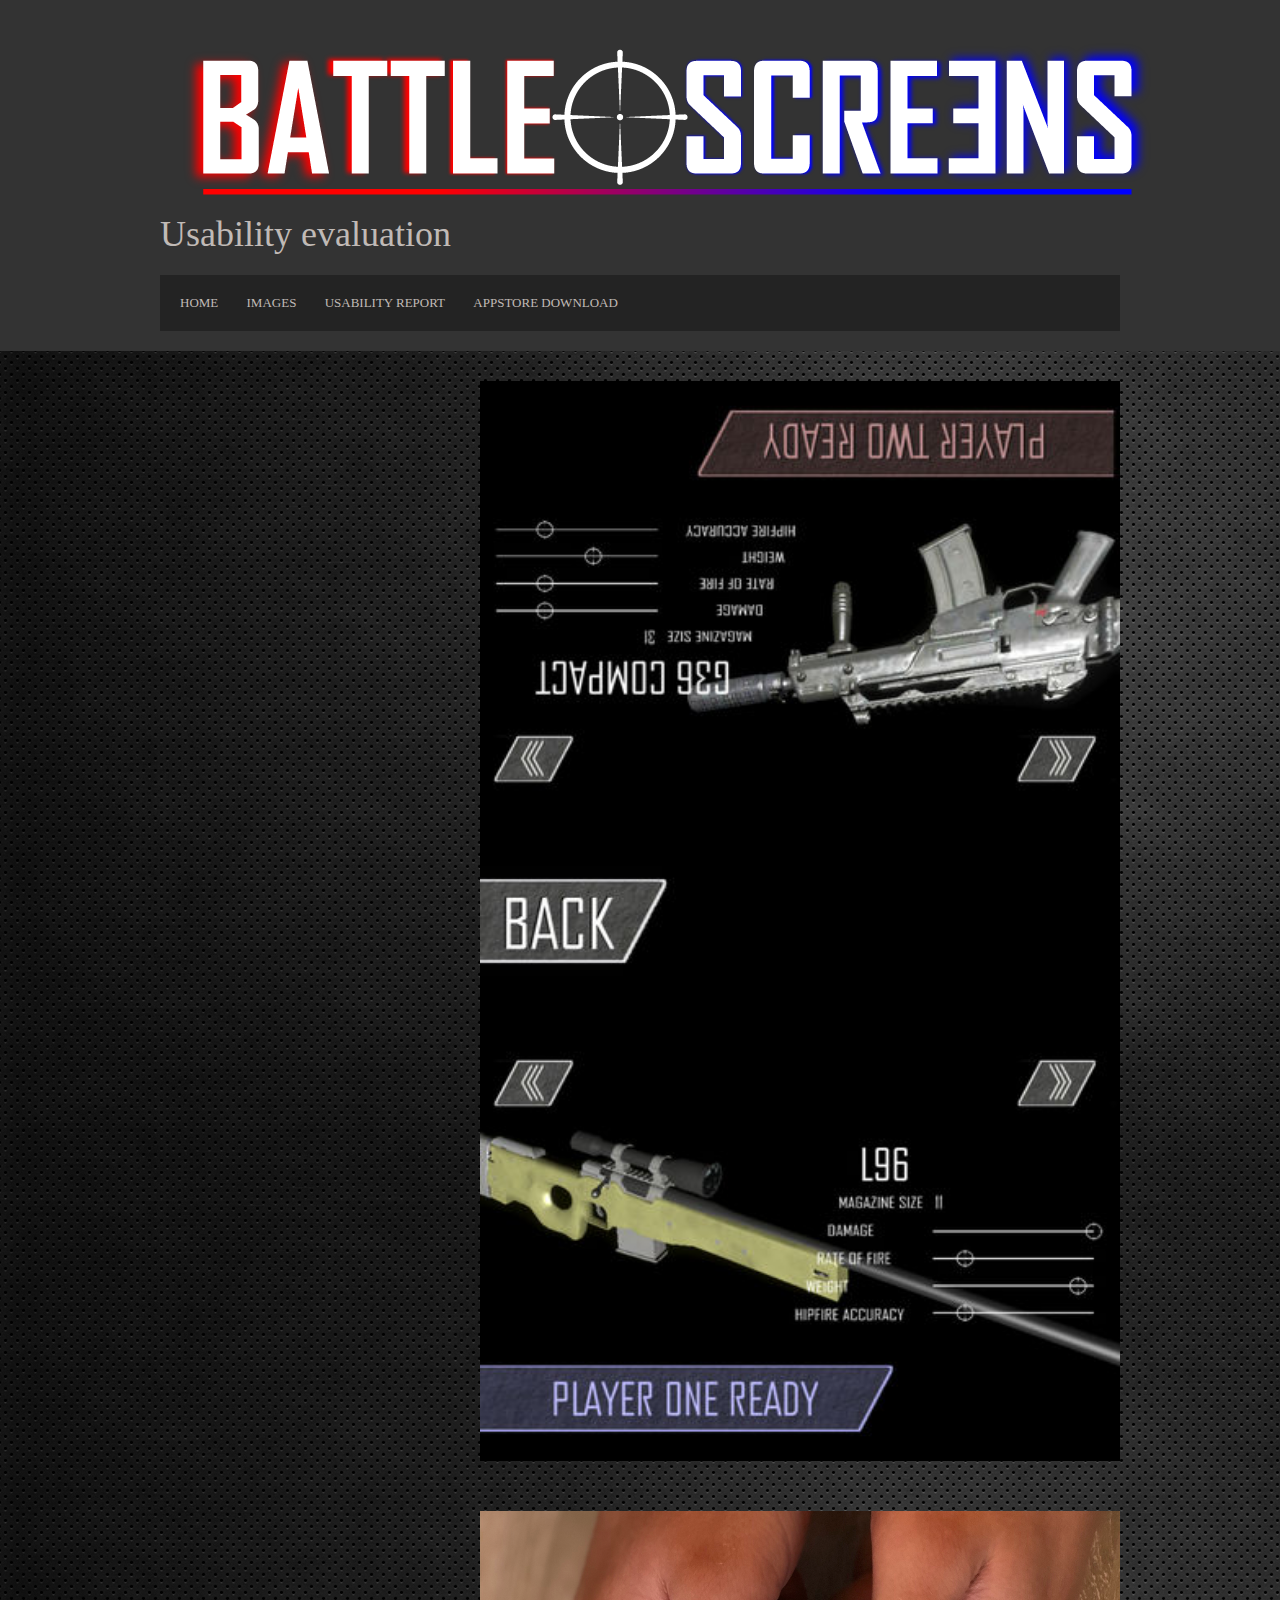
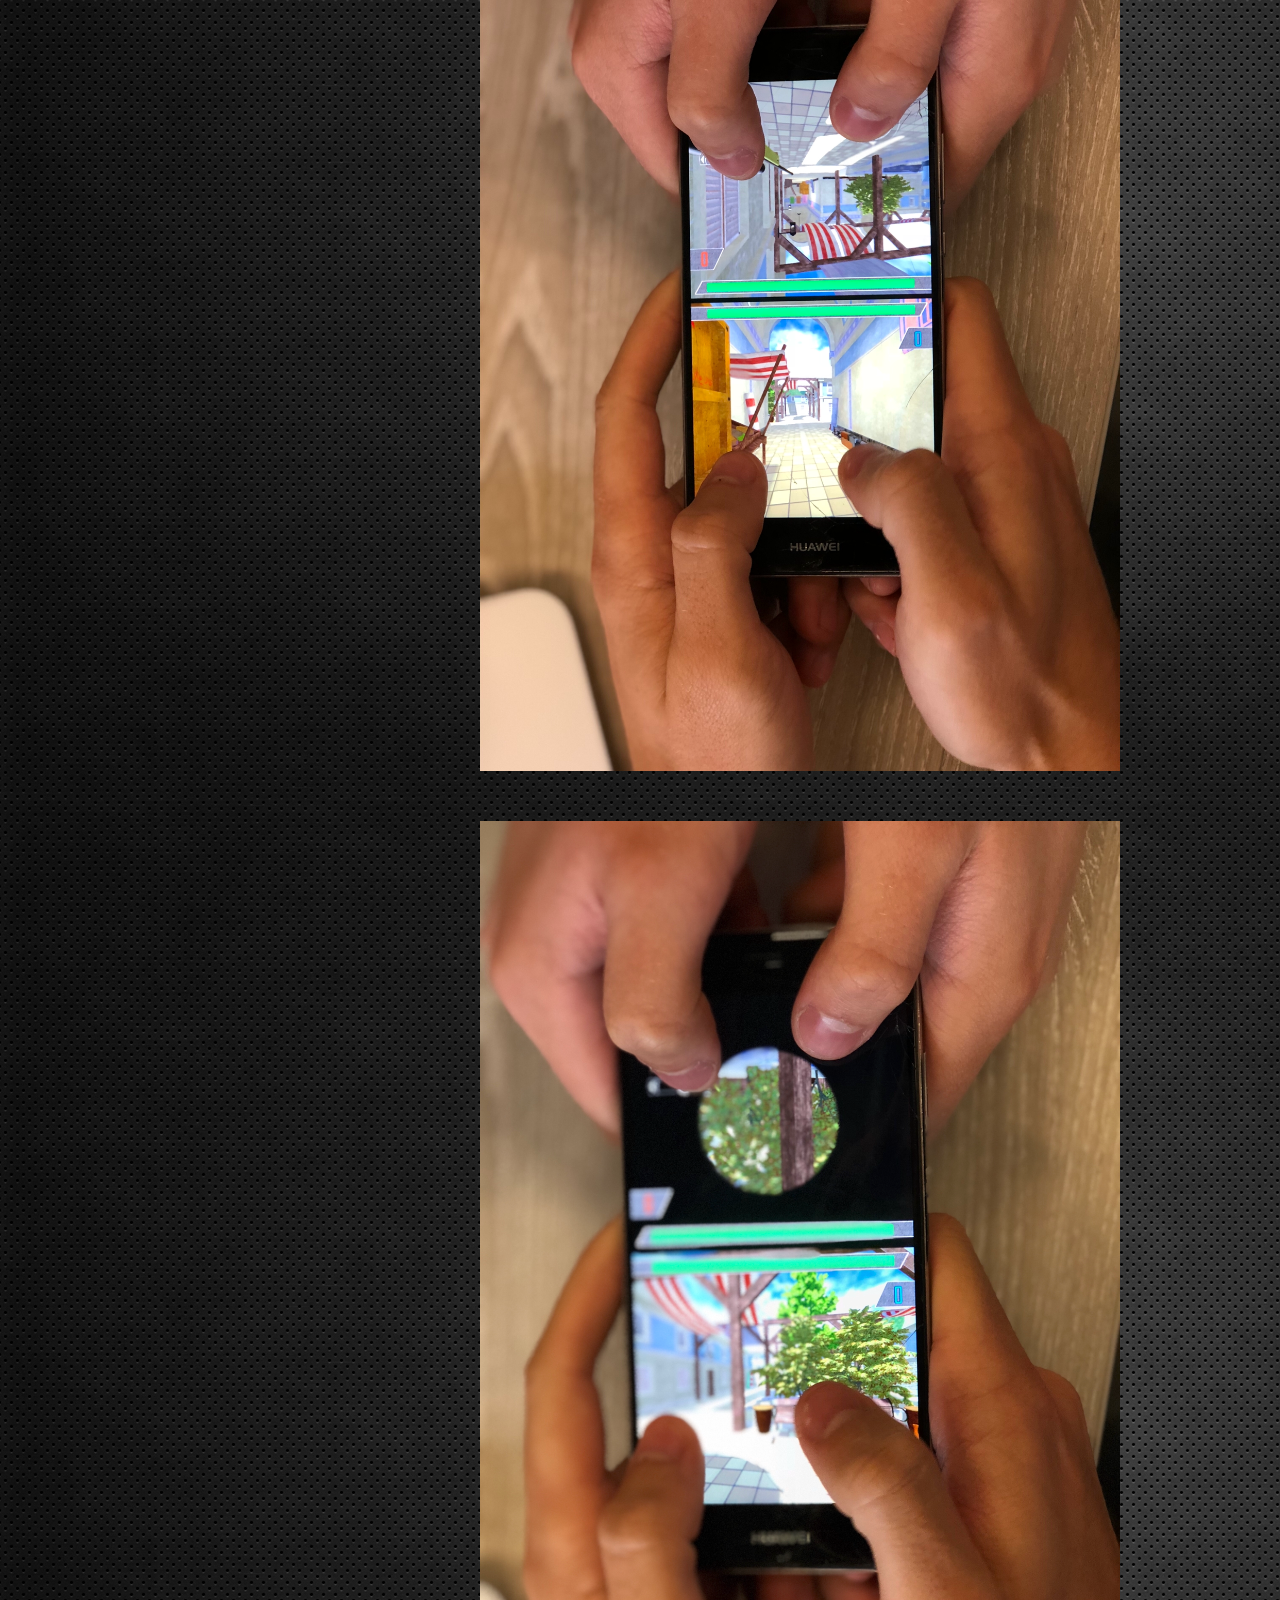
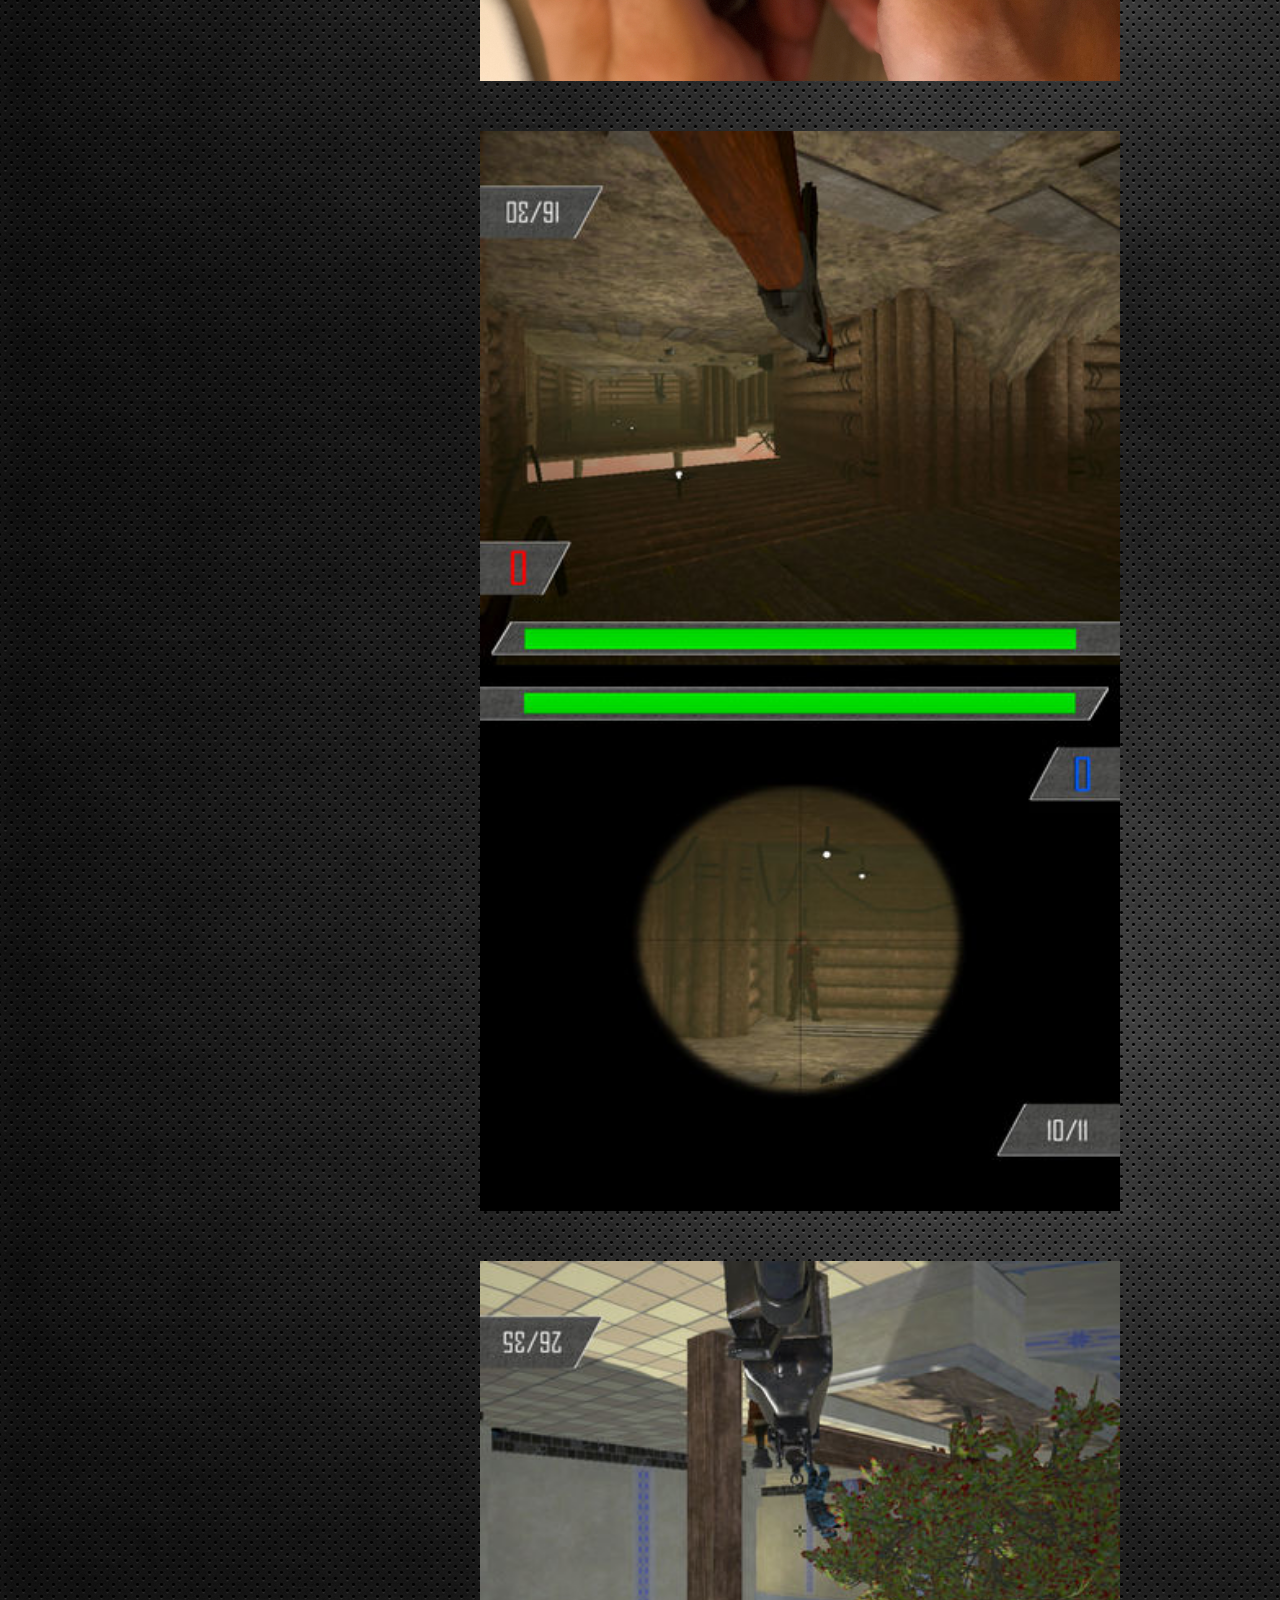
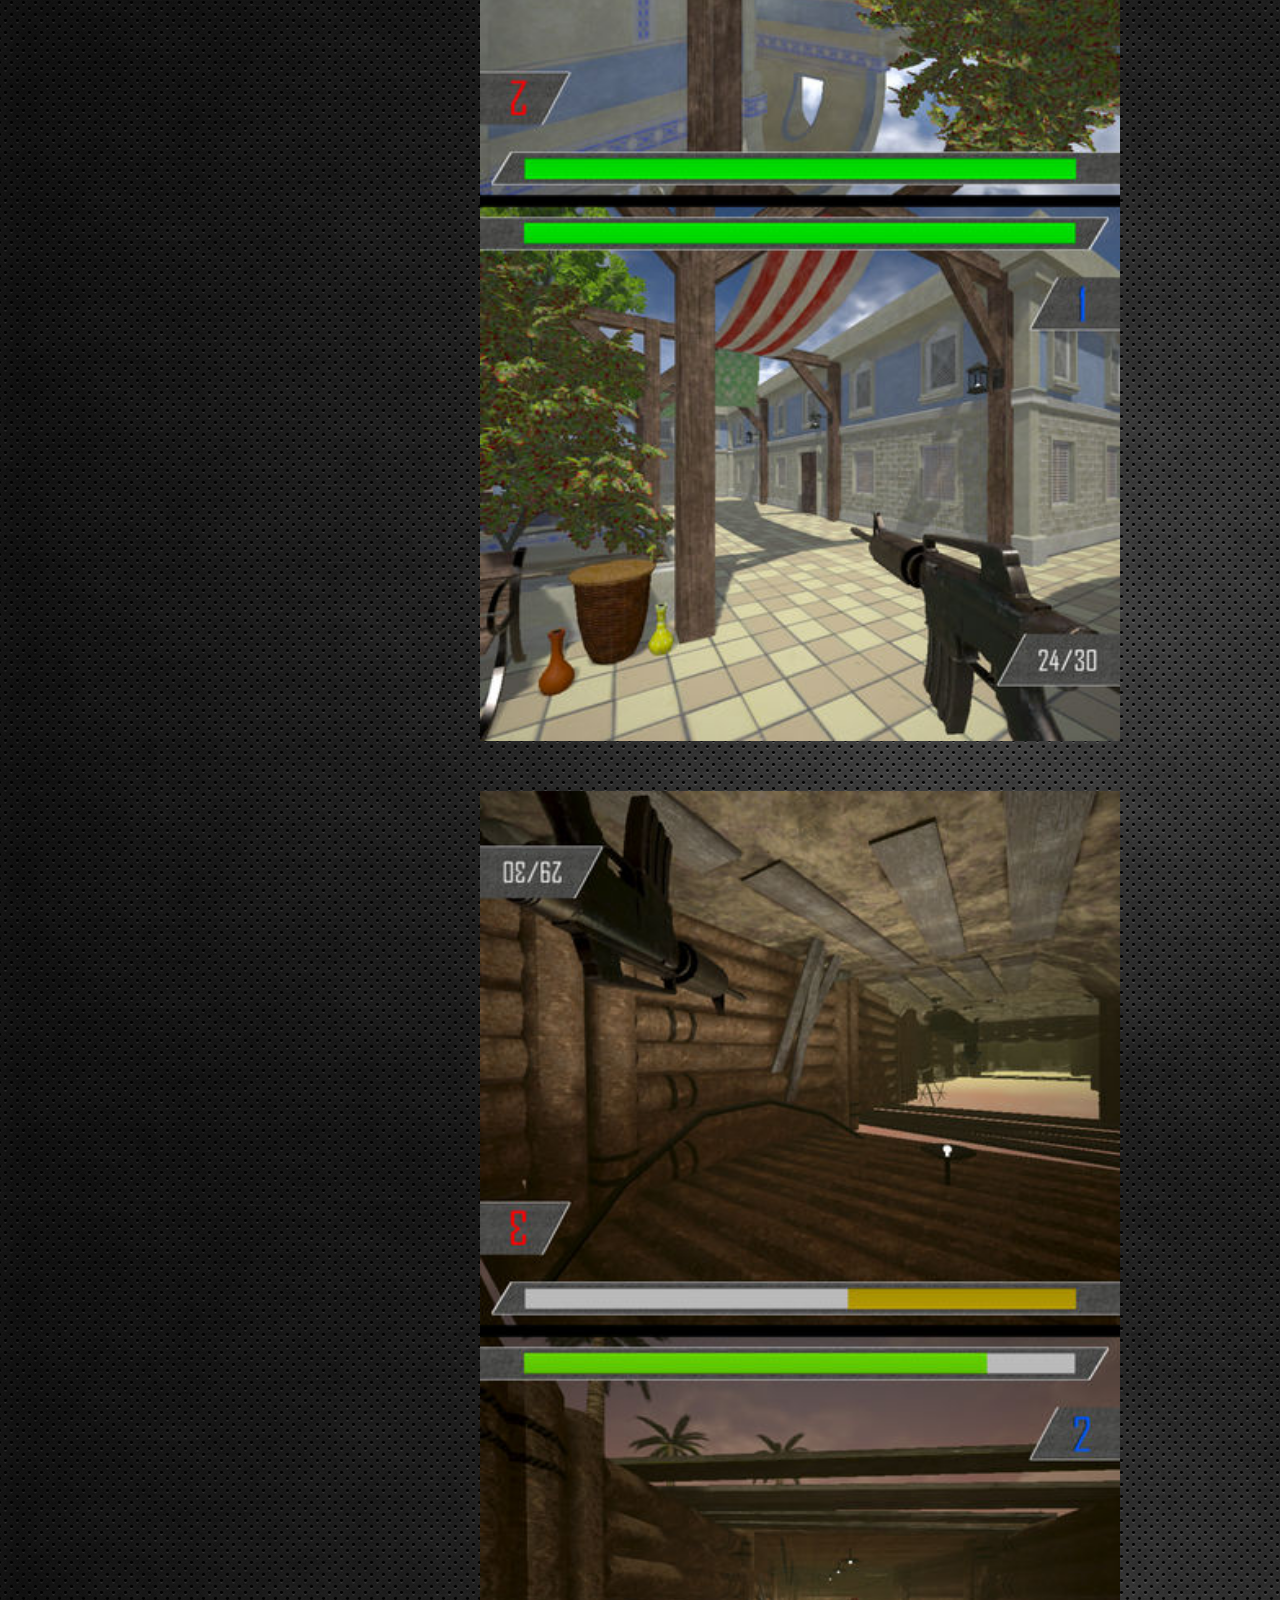
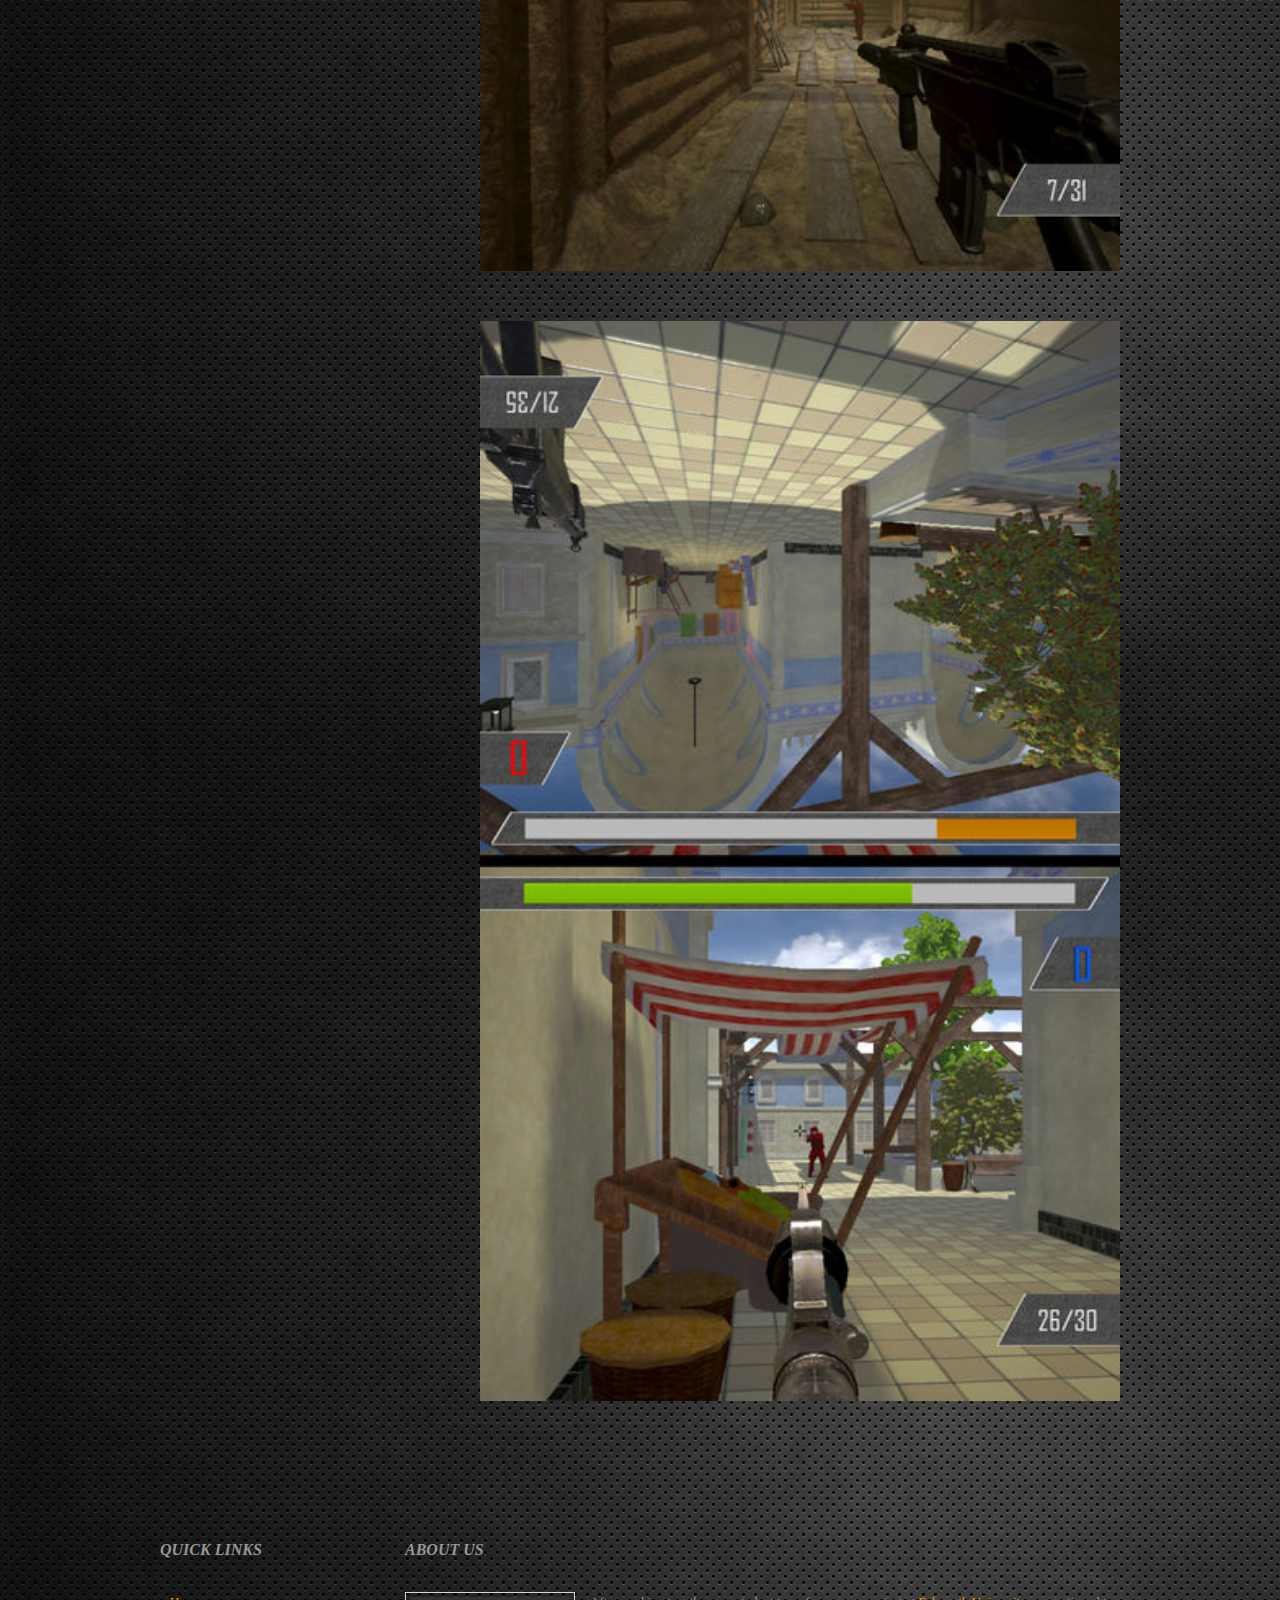
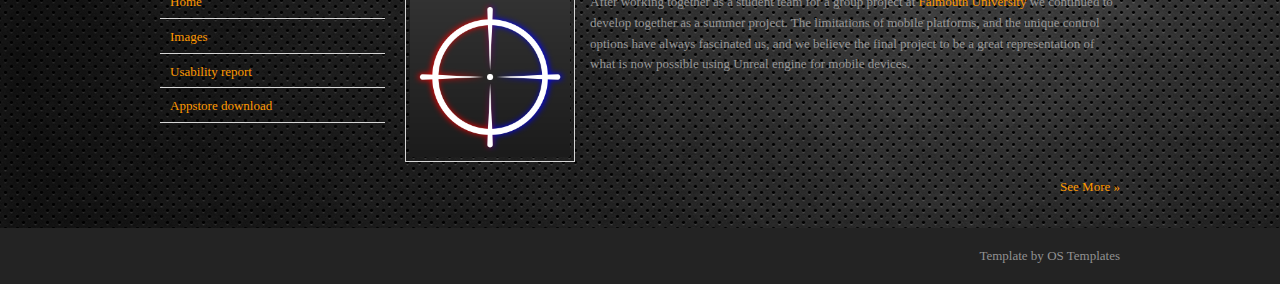
==== commit a101bcc0: "Added a lot to usability.html" ====
--- a/images.html
+++ b/images.html
@@ -13,13 +13,6 @@
                 <h1><a href="https://stompyy.github.io/comp210-interface-evaluation/index.html"><img src="images/BSLogo1024.png" alt="logo" style="width:1014px;height:193px;"></a></h1>
                 <h1>Usability evaluation</h1>
             </div>
-            <form action="#" method="post">
-                <fieldset>
-                    <legend>Search:</legend>
-                    <input type="text" value="Search Our Website&hellip;" onFocus="this.value=(this.value=='Search Our Website&hellip;')? '' : this.value ;">
-                    <input type="submit" id="sf_submit" value="submit">
-                </fieldset>
-            </form>
             <nav>
                 <ul>
                     <li><a href="https://stompyy.github.io/comp210-interface-evaluation/index.html">Home</a></li>
--- a/css/layout.css
+++ b/css/layout.css
@@ -166,4 +166,10 @@
 /*----------------------------------------------Footer-------------------------------------*/
 
 #footer{padding:20px 0;}
-#footer p{margin:0; padding:0;}+#footer p{margin:0; padding:0;}
+
+
+
+.align-right{
+    float:right;
+}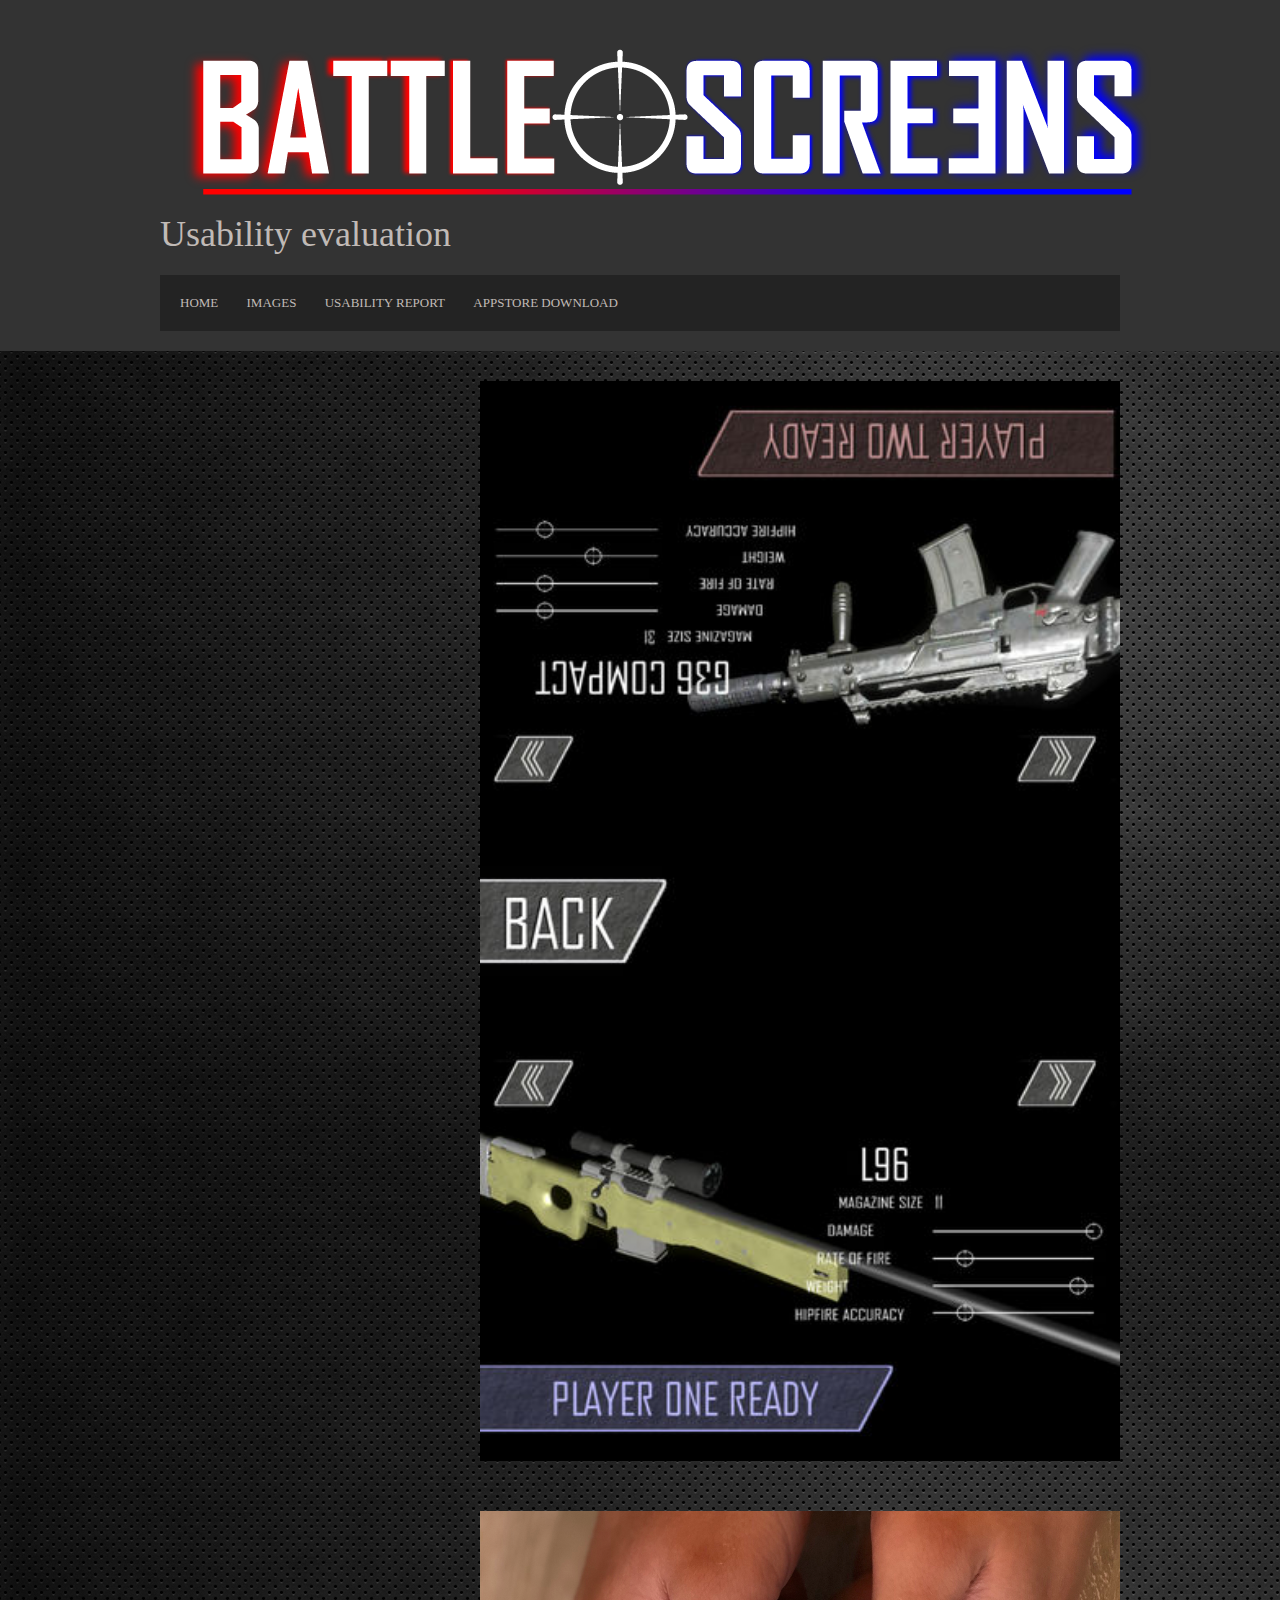
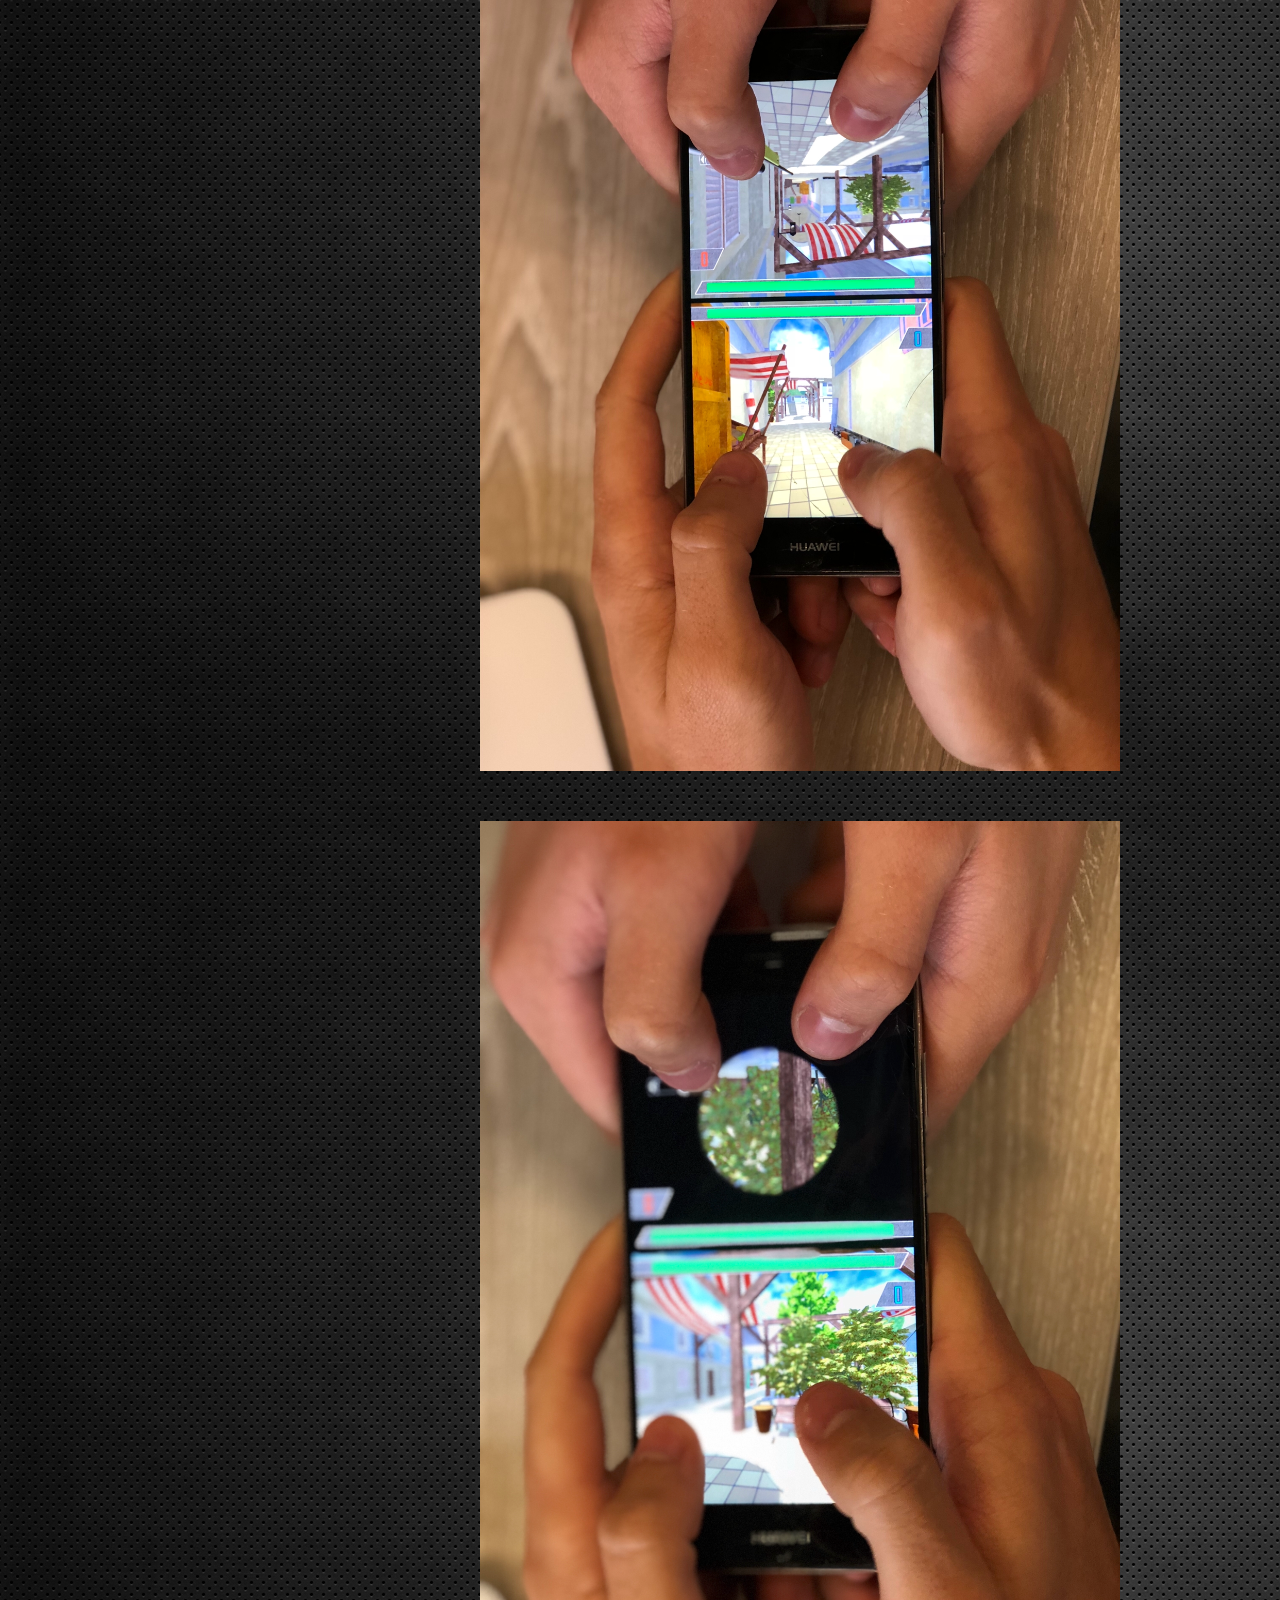
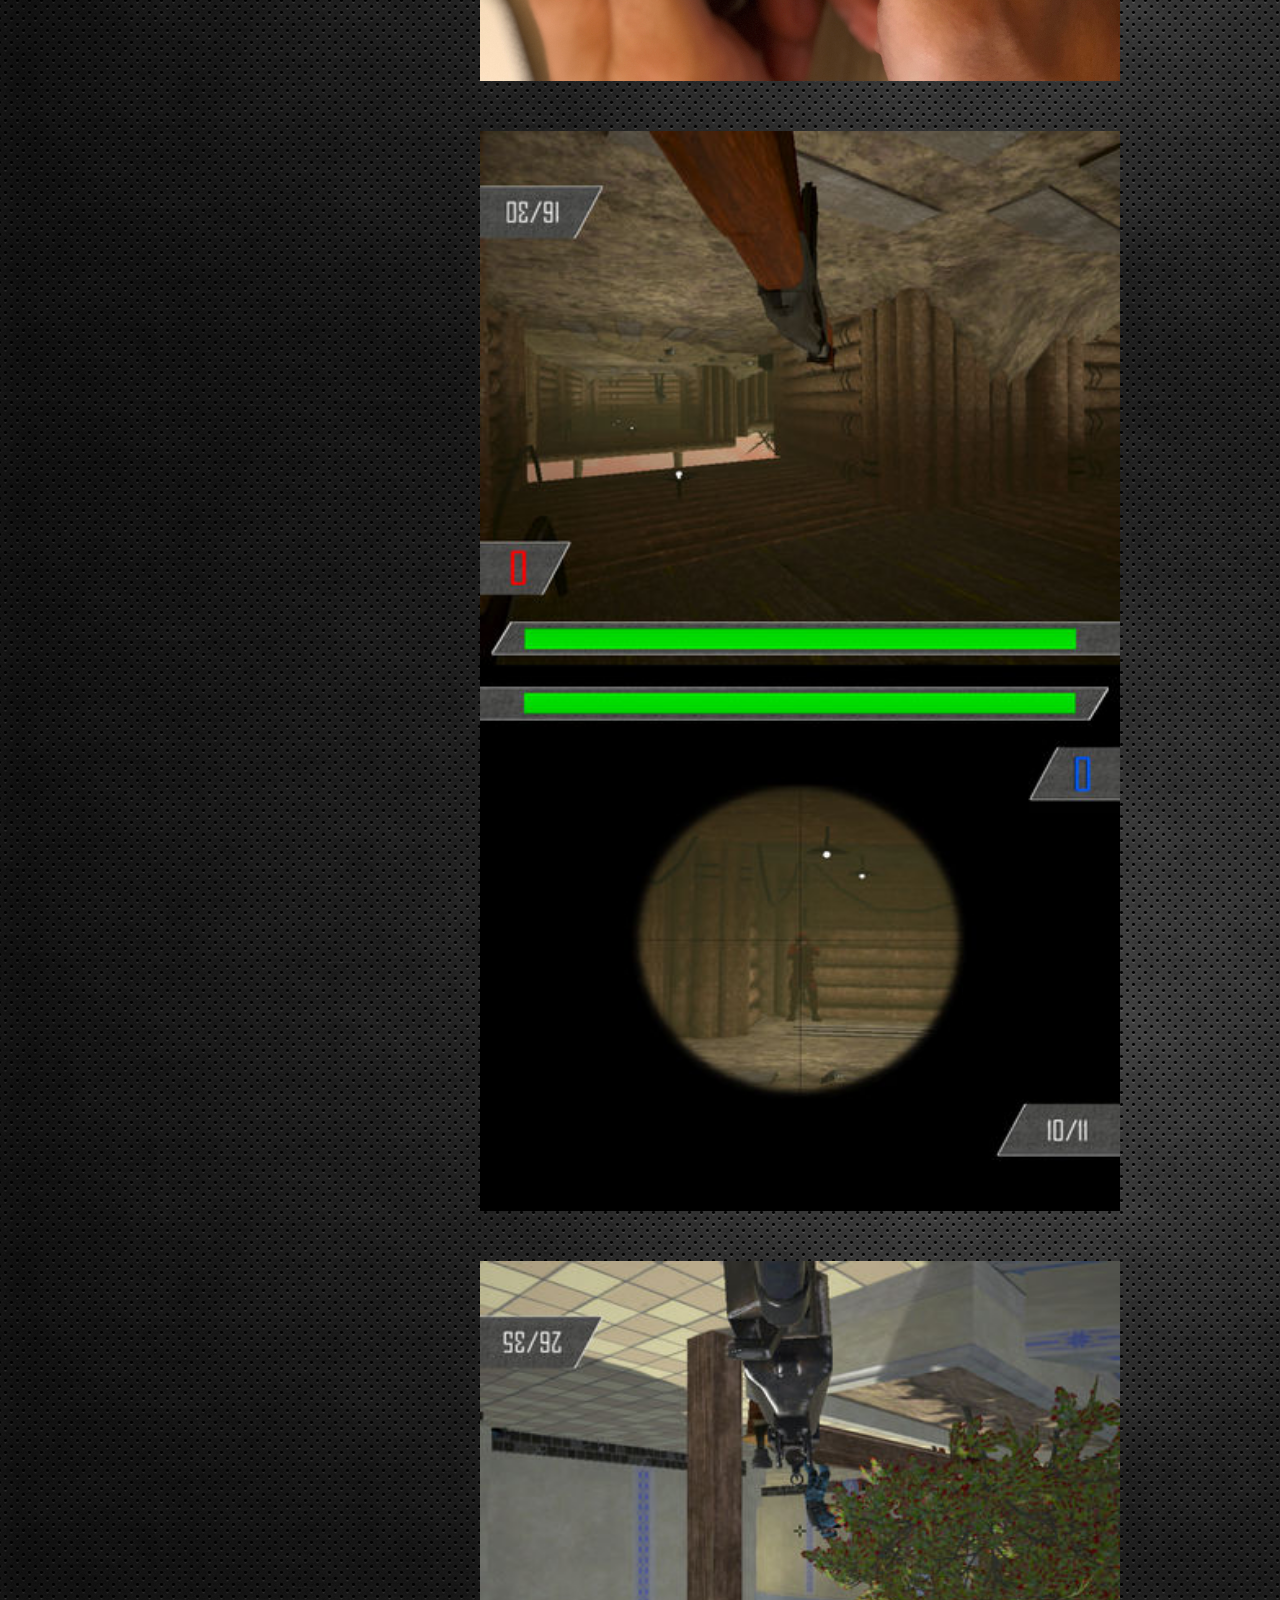
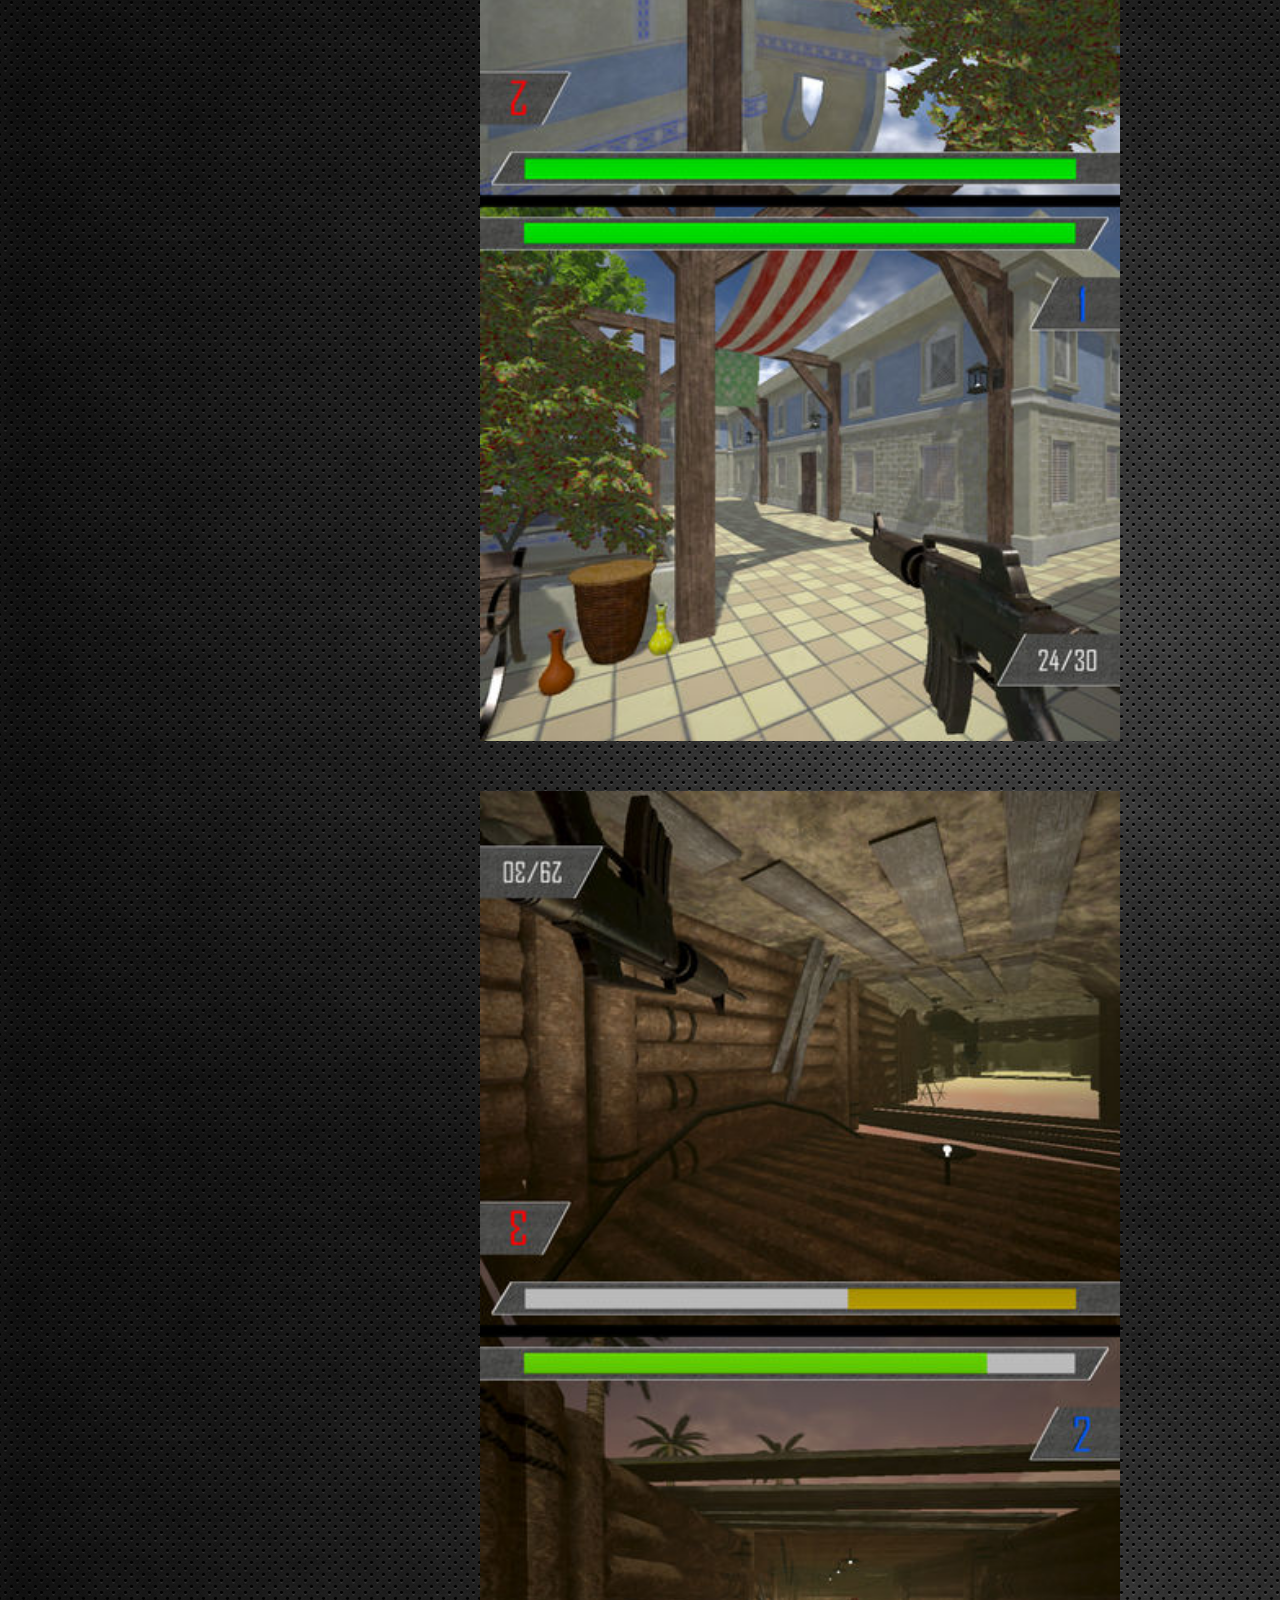
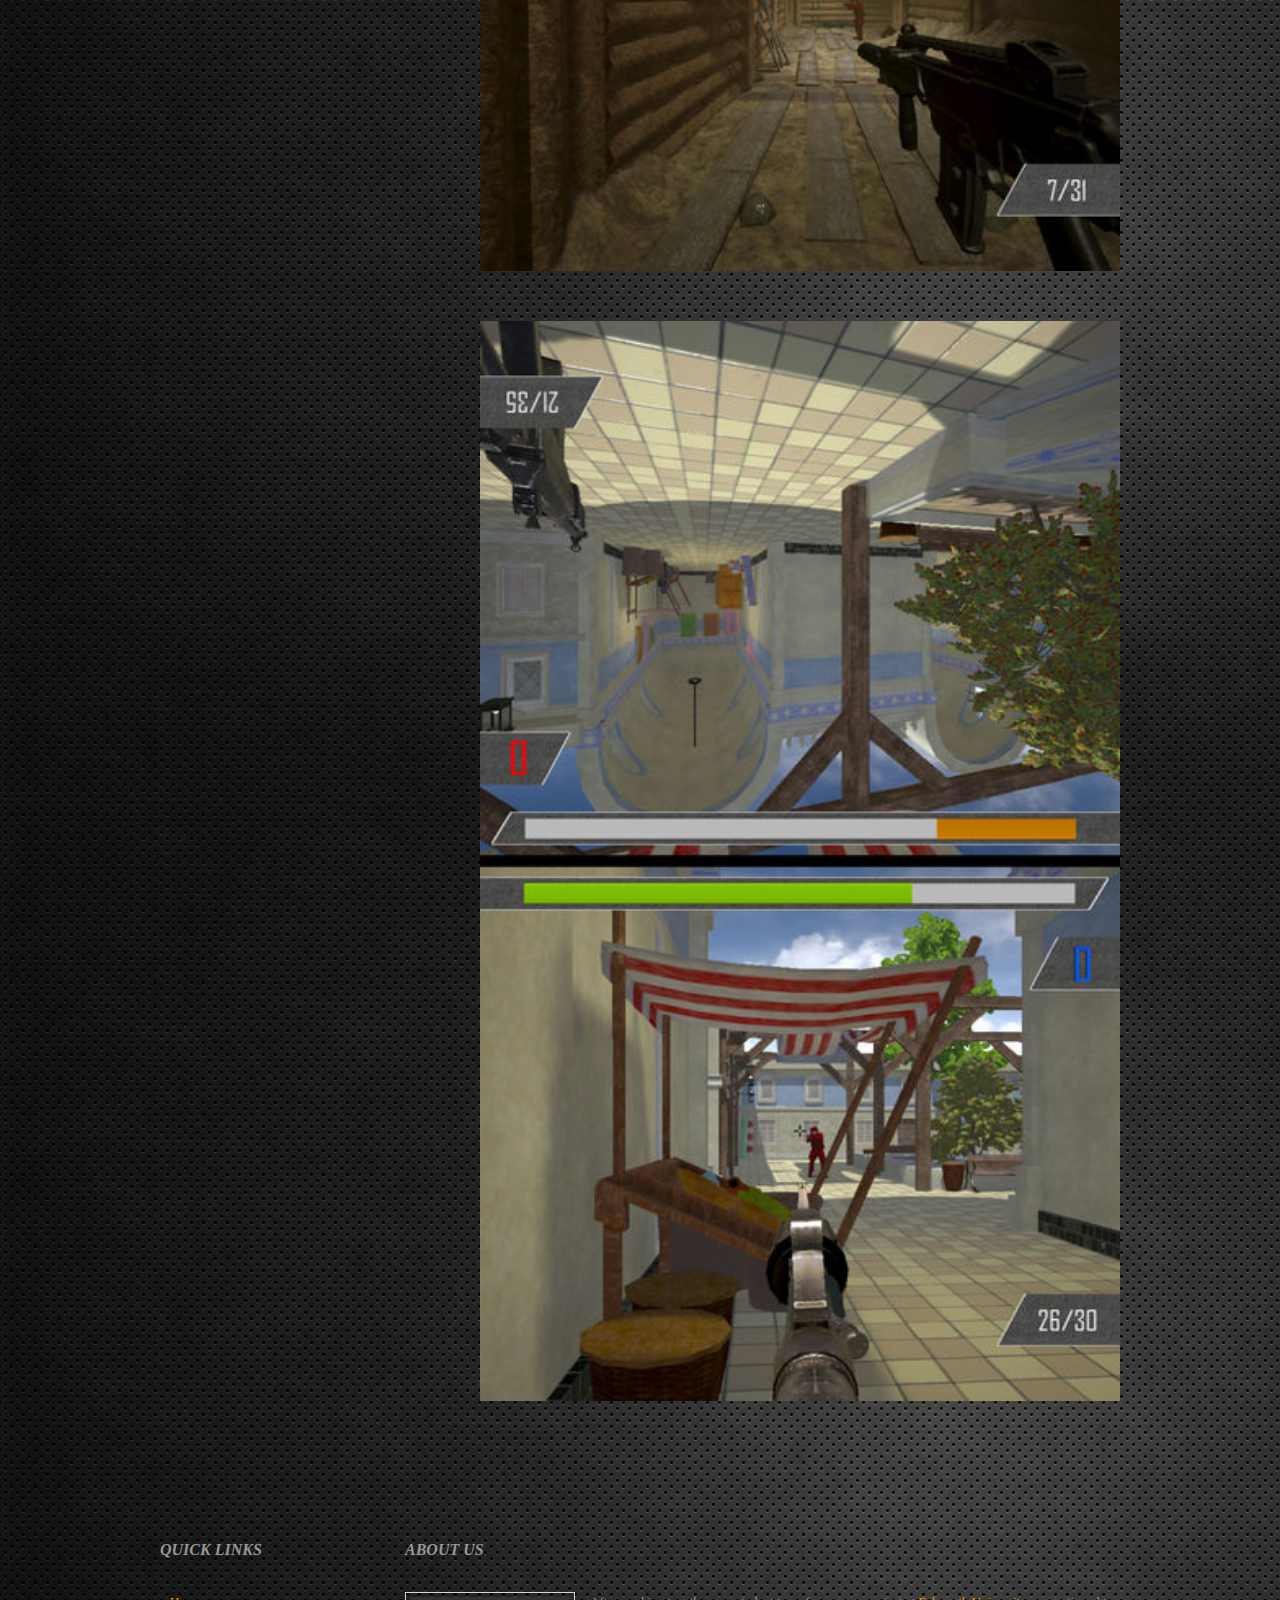
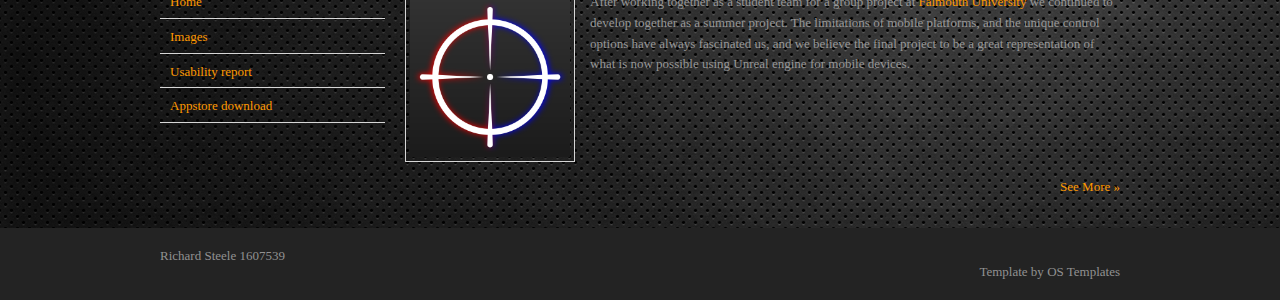
==== commit d0e16760: "Finished!" ====
--- a/images.html
+++ b/images.html
@@ -71,6 +71,7 @@
     <!-- Footer -->
     <div class="wrapper row3">
         <footer id="footer" class="clear">
+            <p class="align-left">Richard Steele 1607539</p>
             <p class="fl_right">Template by <a href="http://www.os-templates.com/" title="Free Website Templates">OS Templates</a></p>
         </footer>
     </div>
--- a/css/layout.css
+++ b/css/layout.css
@@ -1,4 +1,4 @@
-w/*
+ w/*
 HTML 5 Template Name: Basic 90
 File: Layout CSS
 Author: OS Templates
@@ -172,4 +172,9 @@
 
 .align-right{
     float:right;
+    margin-bottom:15px;
+}
+.align_left{
+    float:left;
+    margin-top:15px;
 }